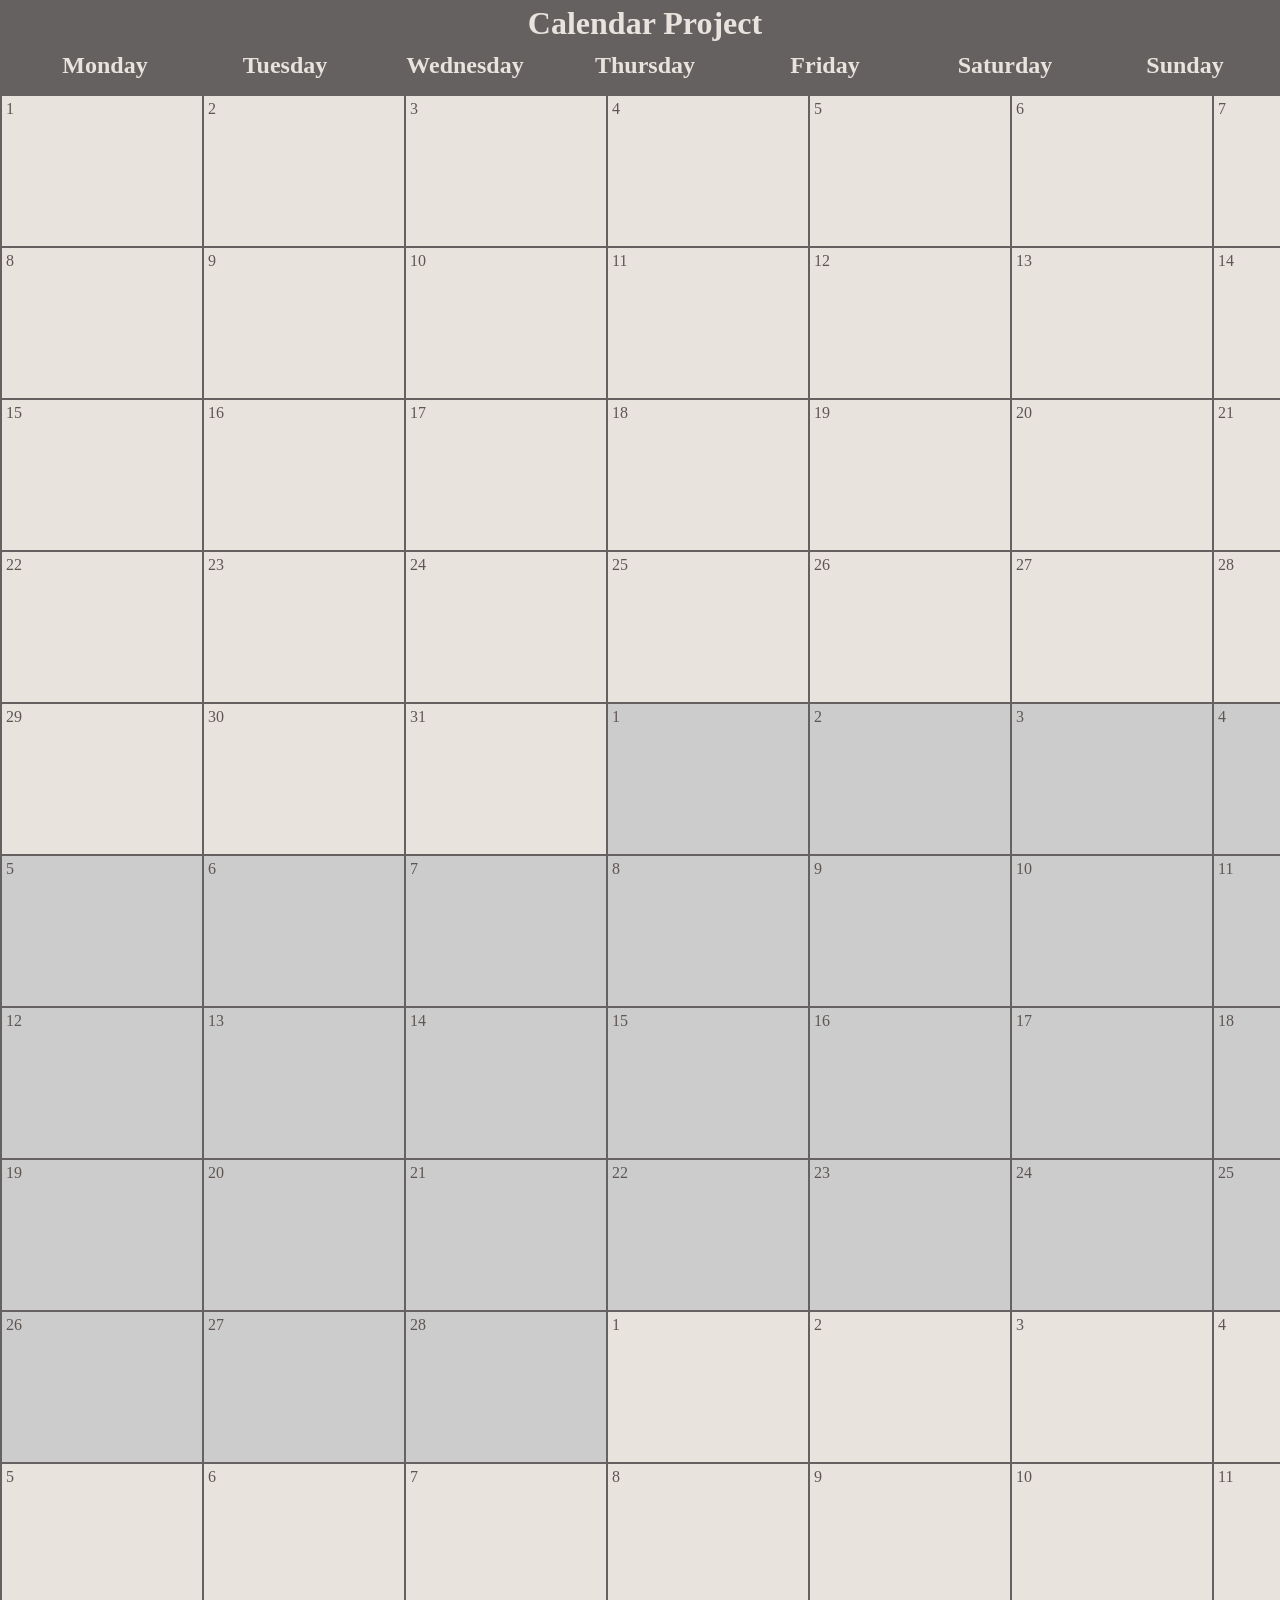
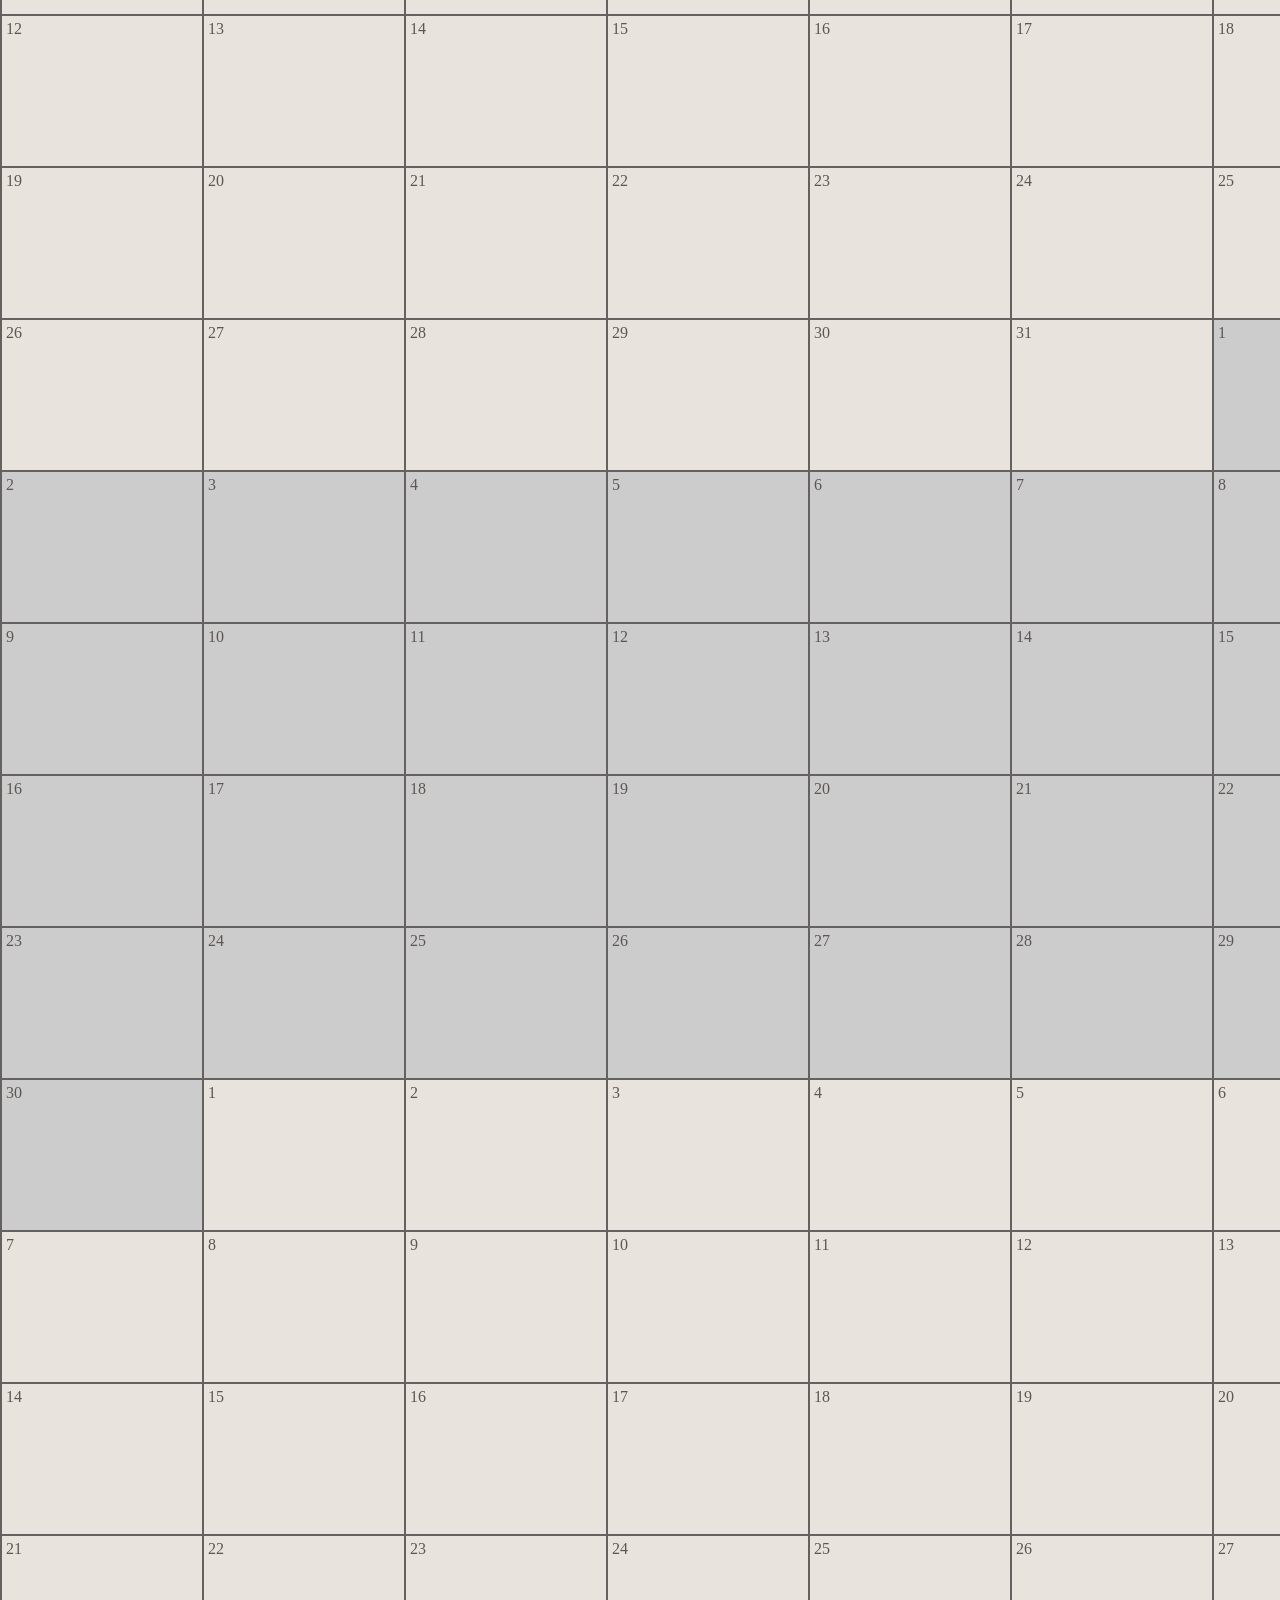
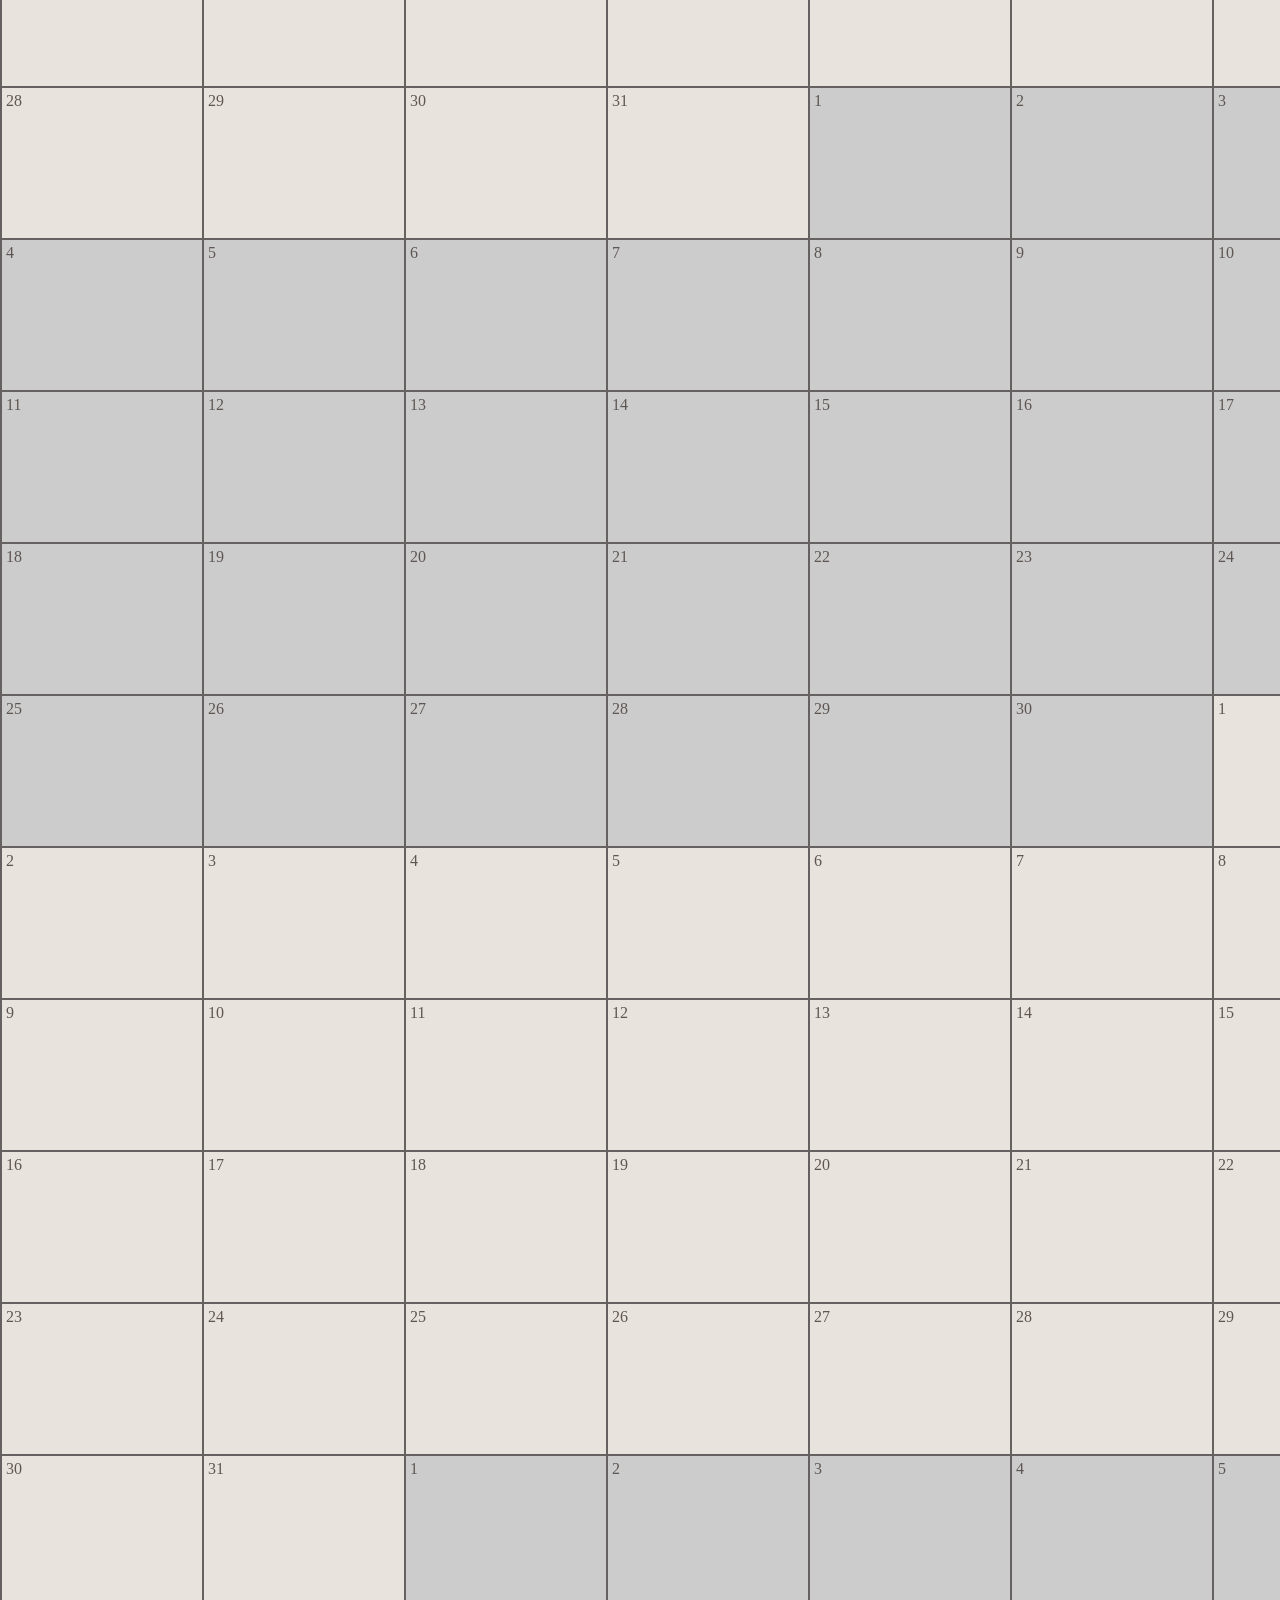
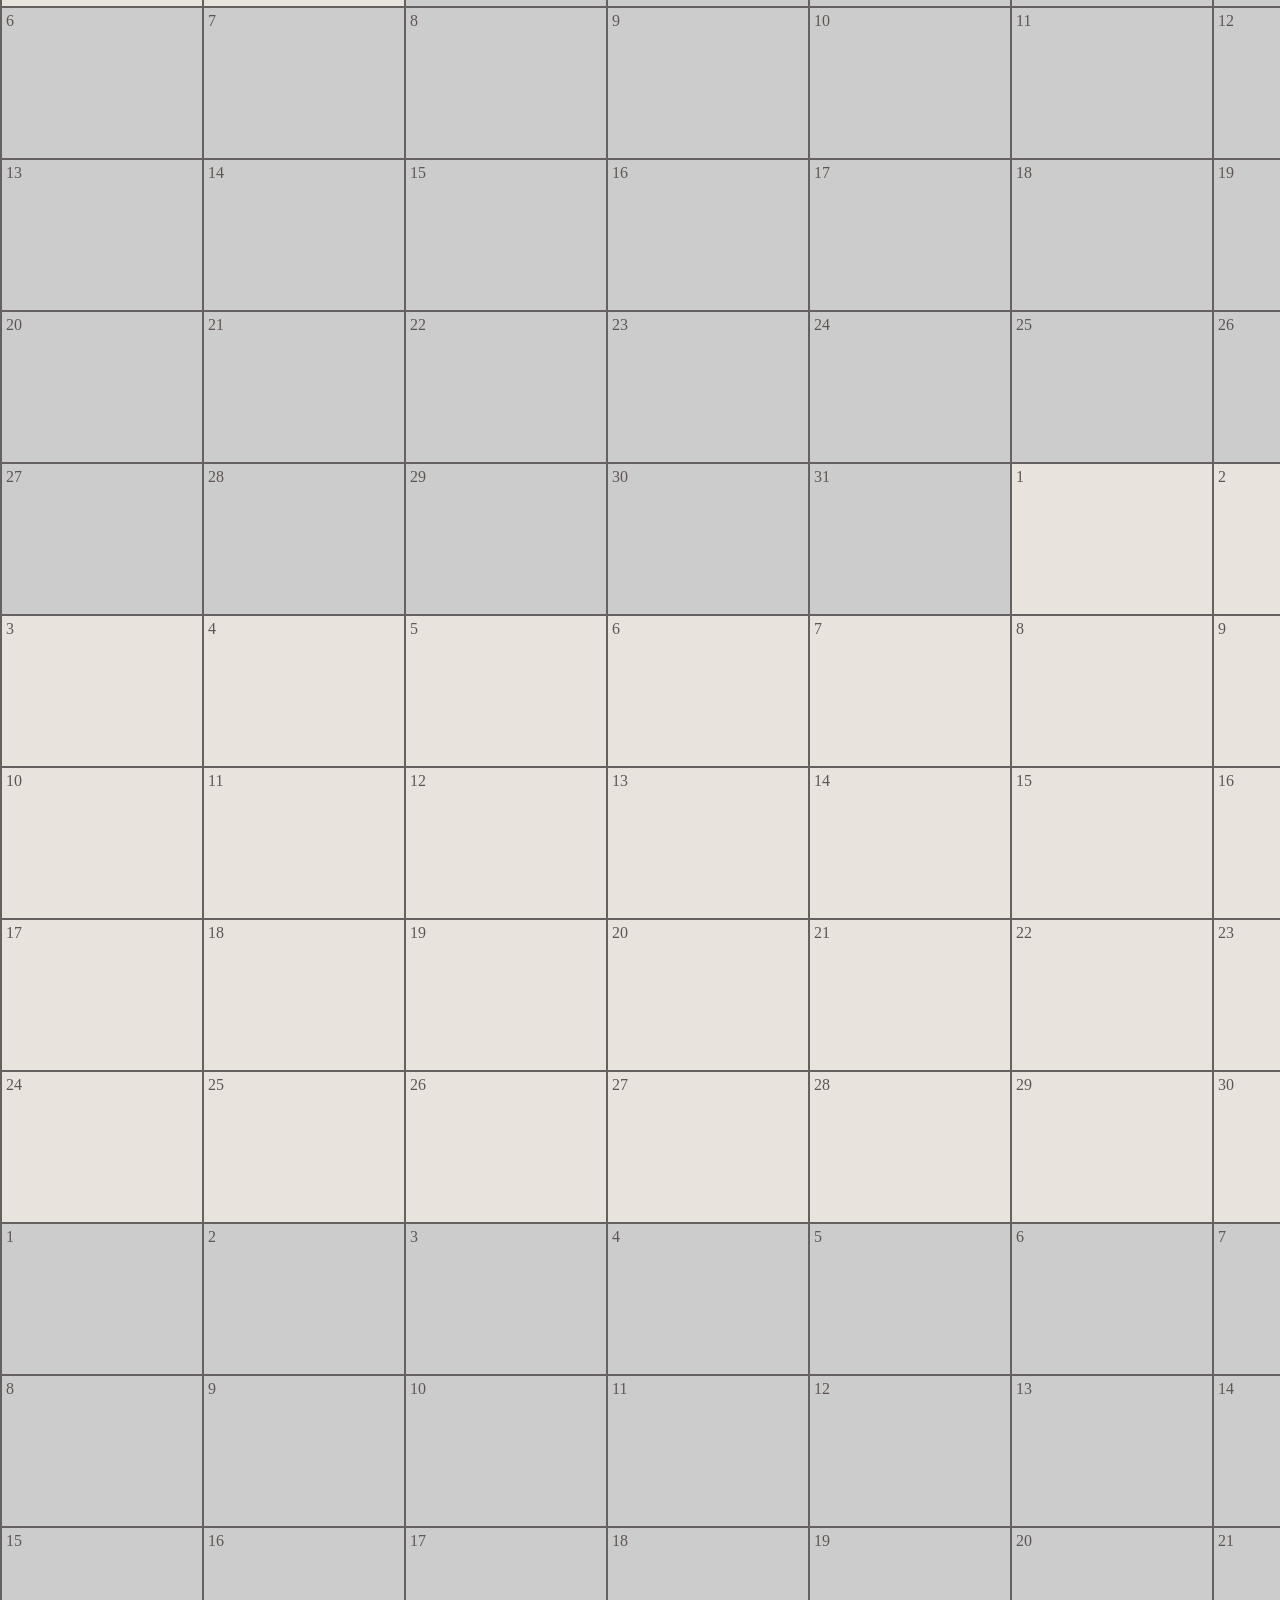
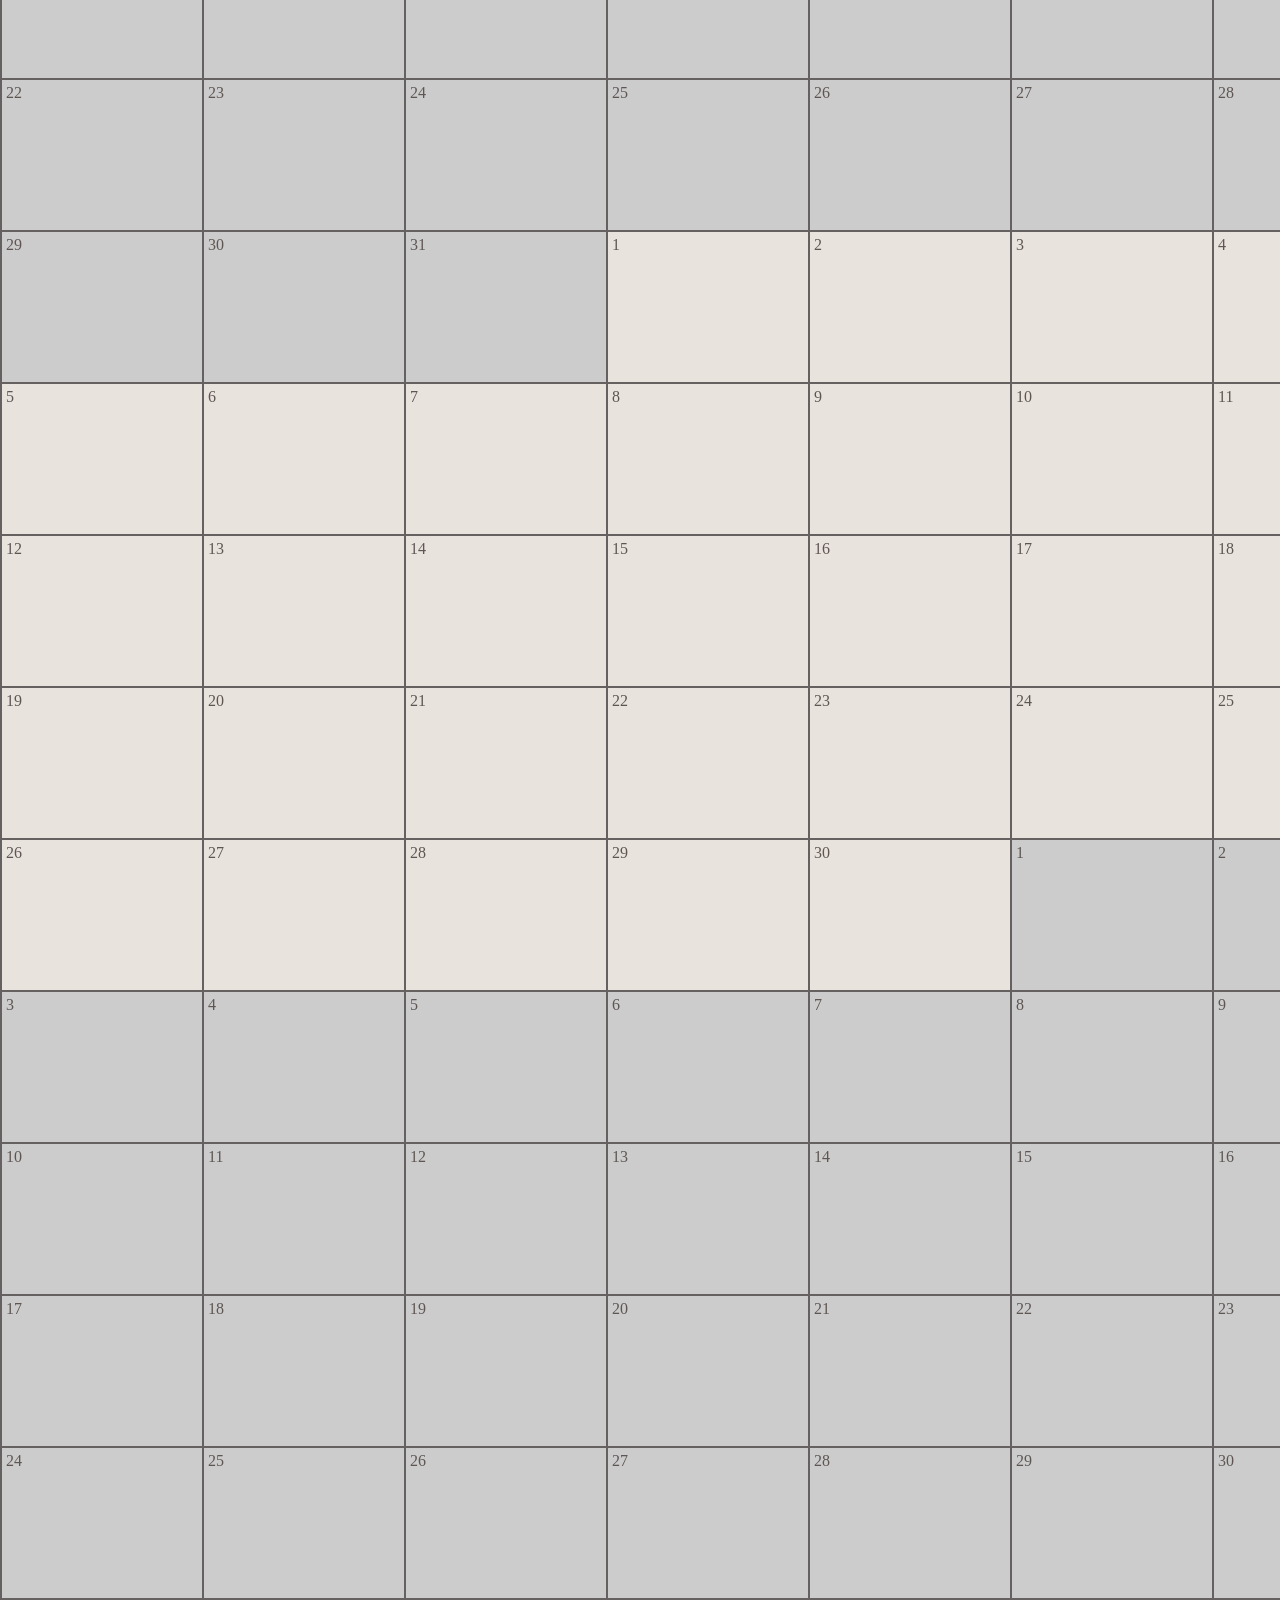
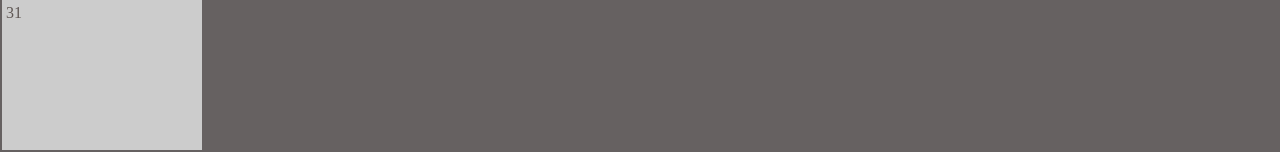
==== src/index.html @ 41b4191d "ADD calender design" ====
<!DOCTYPE html>
<html lang="en">
<head>
    <meta charset="UTF-8">
    <meta name="viewport" content="width=device-width, initial-scale=1.0">
    <title>Calendar Project</title>
    <link rel="stylesheet" href="./styles.css">
</head>
<body>
    <header>
        <h1>Calendar Project</h1>
        <div id="days-container">
            <h2>Monday</h2>
            <h2>Tuesday</h2>
            <h2>Wednesday</h2>
            <h2>Thursday</h2>
            <h2>Friday</h2>
            <h2>Saturday</h2>
            <h2>Sunday</h2>
        </div>
    </header>
    <main>
        <div id="cell-container">
            <!-- <div class="cell"></div>
            <div class="cell"></div>
            <div class="cell"></div>
            <div class="cell"></div>
            <div class="cell"></div>
            <div class="cell"></div>
            <div class="cell"></div>
            <div class="cell"></div> -->
        </div>
    </main>

    <script src="./script.js"></script>
</body>
</html>
---- src/styles.css ----
:root {
    --gray-color: #666161;
    --hover-white-color: #e9e6e7;
    --white-color: #e9e3de;
    --brown-color: #5e5653;
    --alt-color: #cccccc;
}

body {
    margin: 0px;
    background-color: var(--gray-color);
}

header {
    width: 100vw;
    background: var(--gray-color);
    text-align: center;
    padding: 5px 5px 5px 5px;
}

header h1 {
    margin: 0px;
    color: var(--white-color);
}

header #days-container {
    display: grid;
    grid-template-columns: repeat(7, 1fr);
    text-align: center;
    padding: 10px;
}

header h2 {
    color: var(--white-color);
    margin: 0px;
}

#cell-container {
    display: grid;
    grid-template-columns: repeat(7, 200px);
    gap: 2px;
    background: var(--gray-color);
    padding: 2px;
    width: fit-content;
    margin-inline: auto;
}

.cell {
    width: 200px;
    height: 150px;
    background: var(--white-color);
    margin: 0px;
}

.cell.alt {
    background: var(--alt-color);
}

.cell p {
    margin: 4px;
    color: var(--brown-color);
}

.cell:hover {
    background: var(--hover-white-color);
}
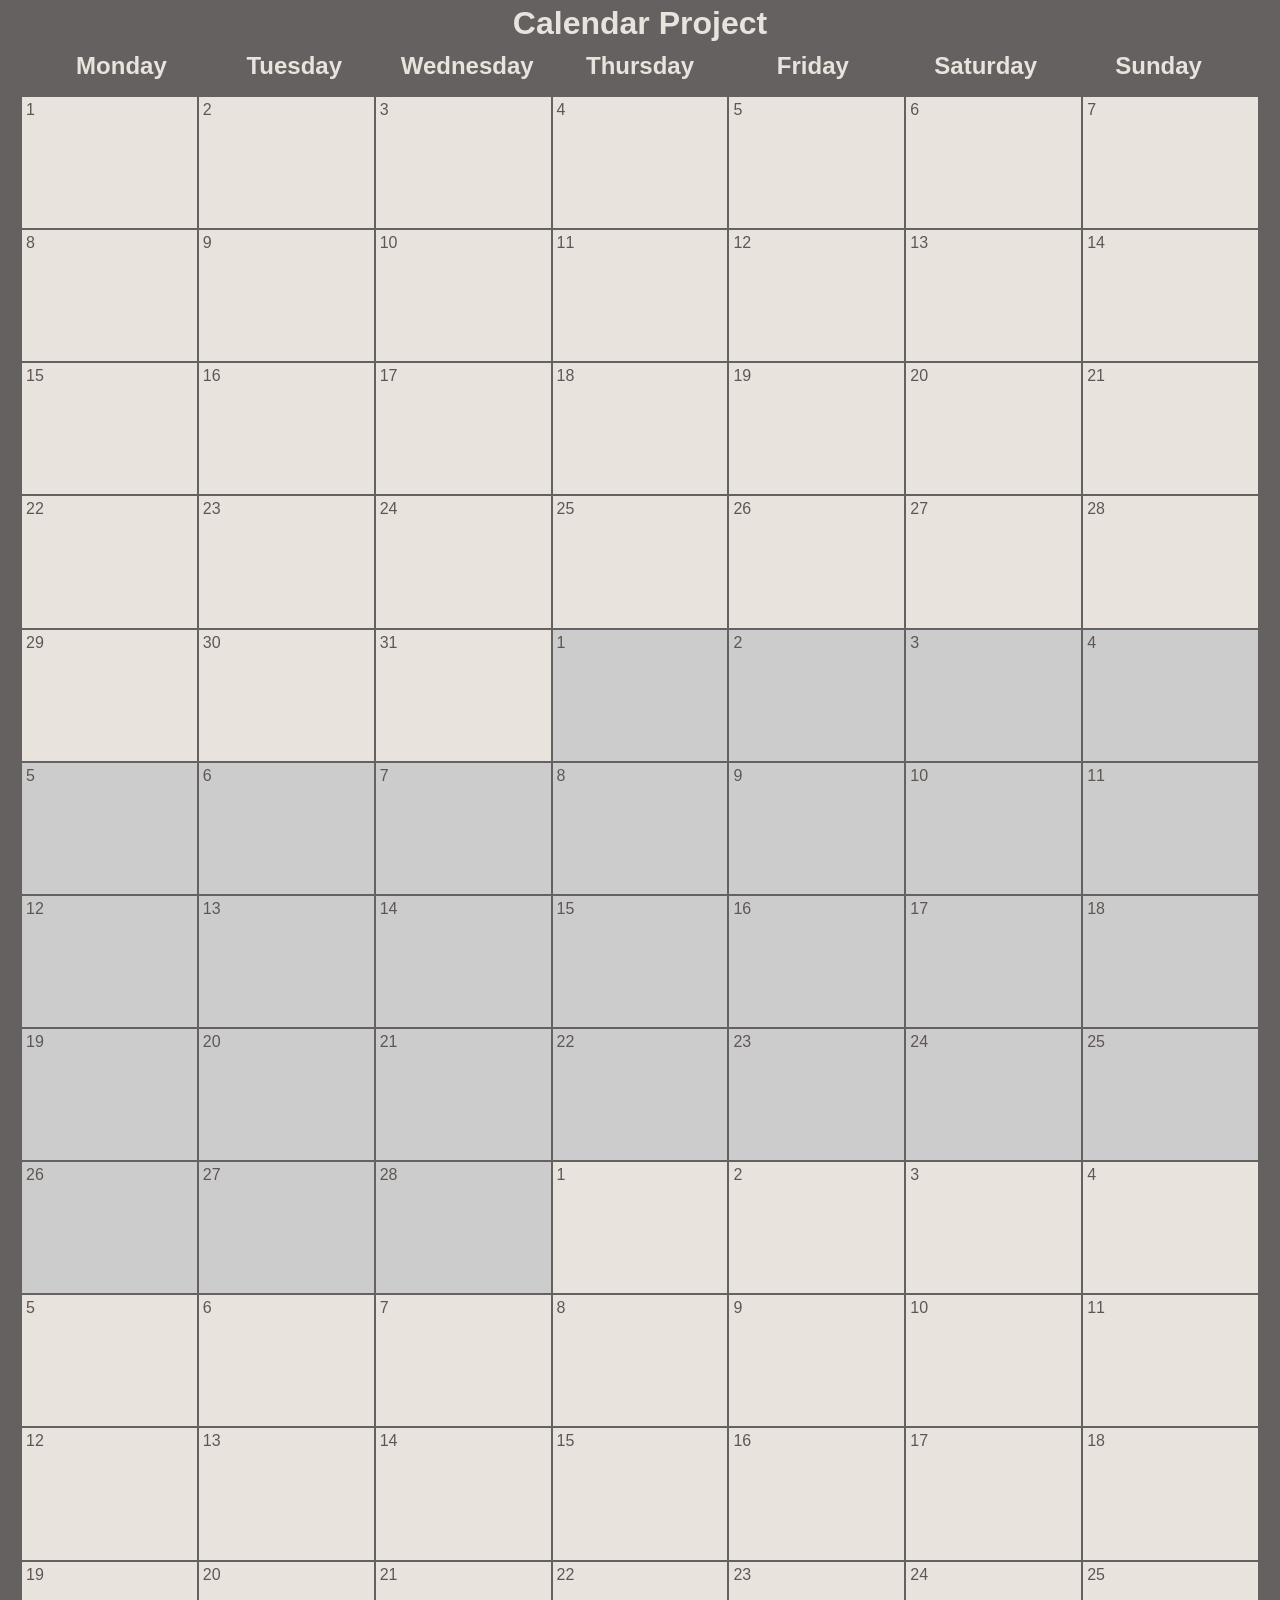
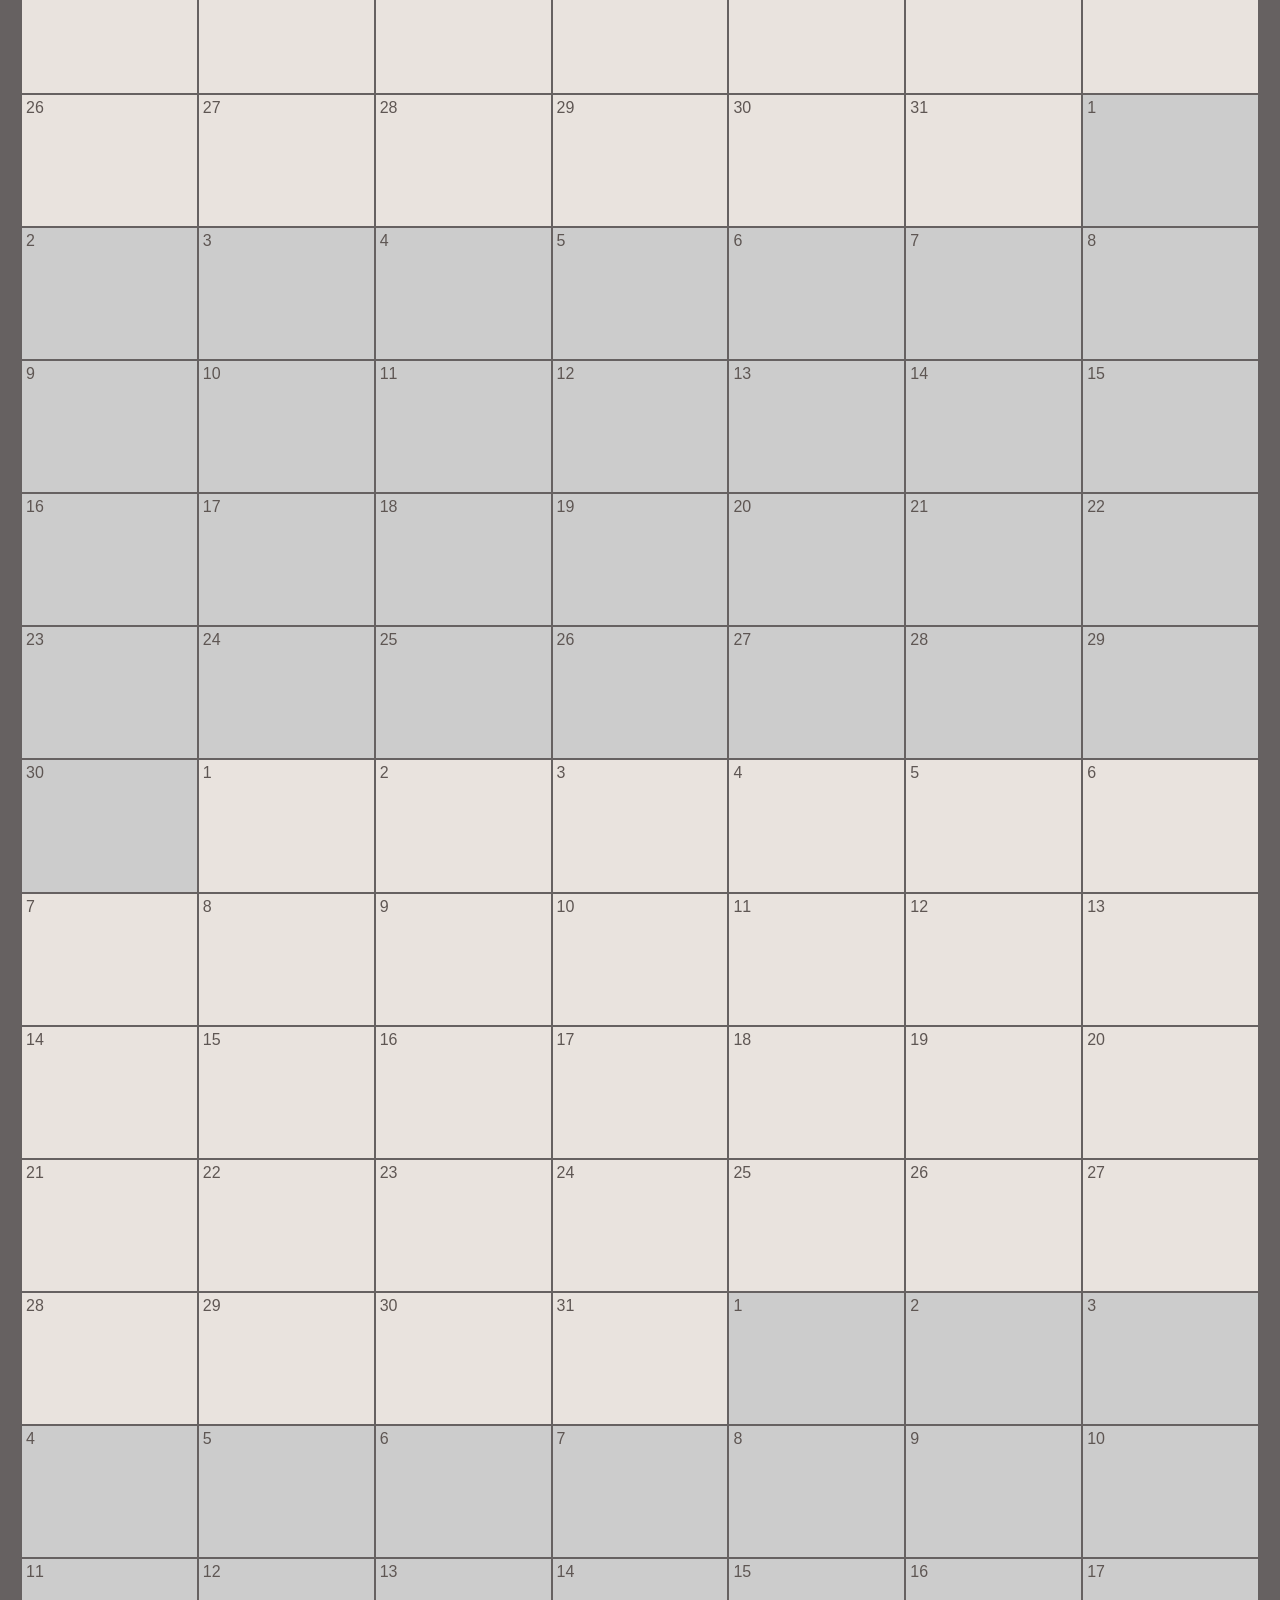
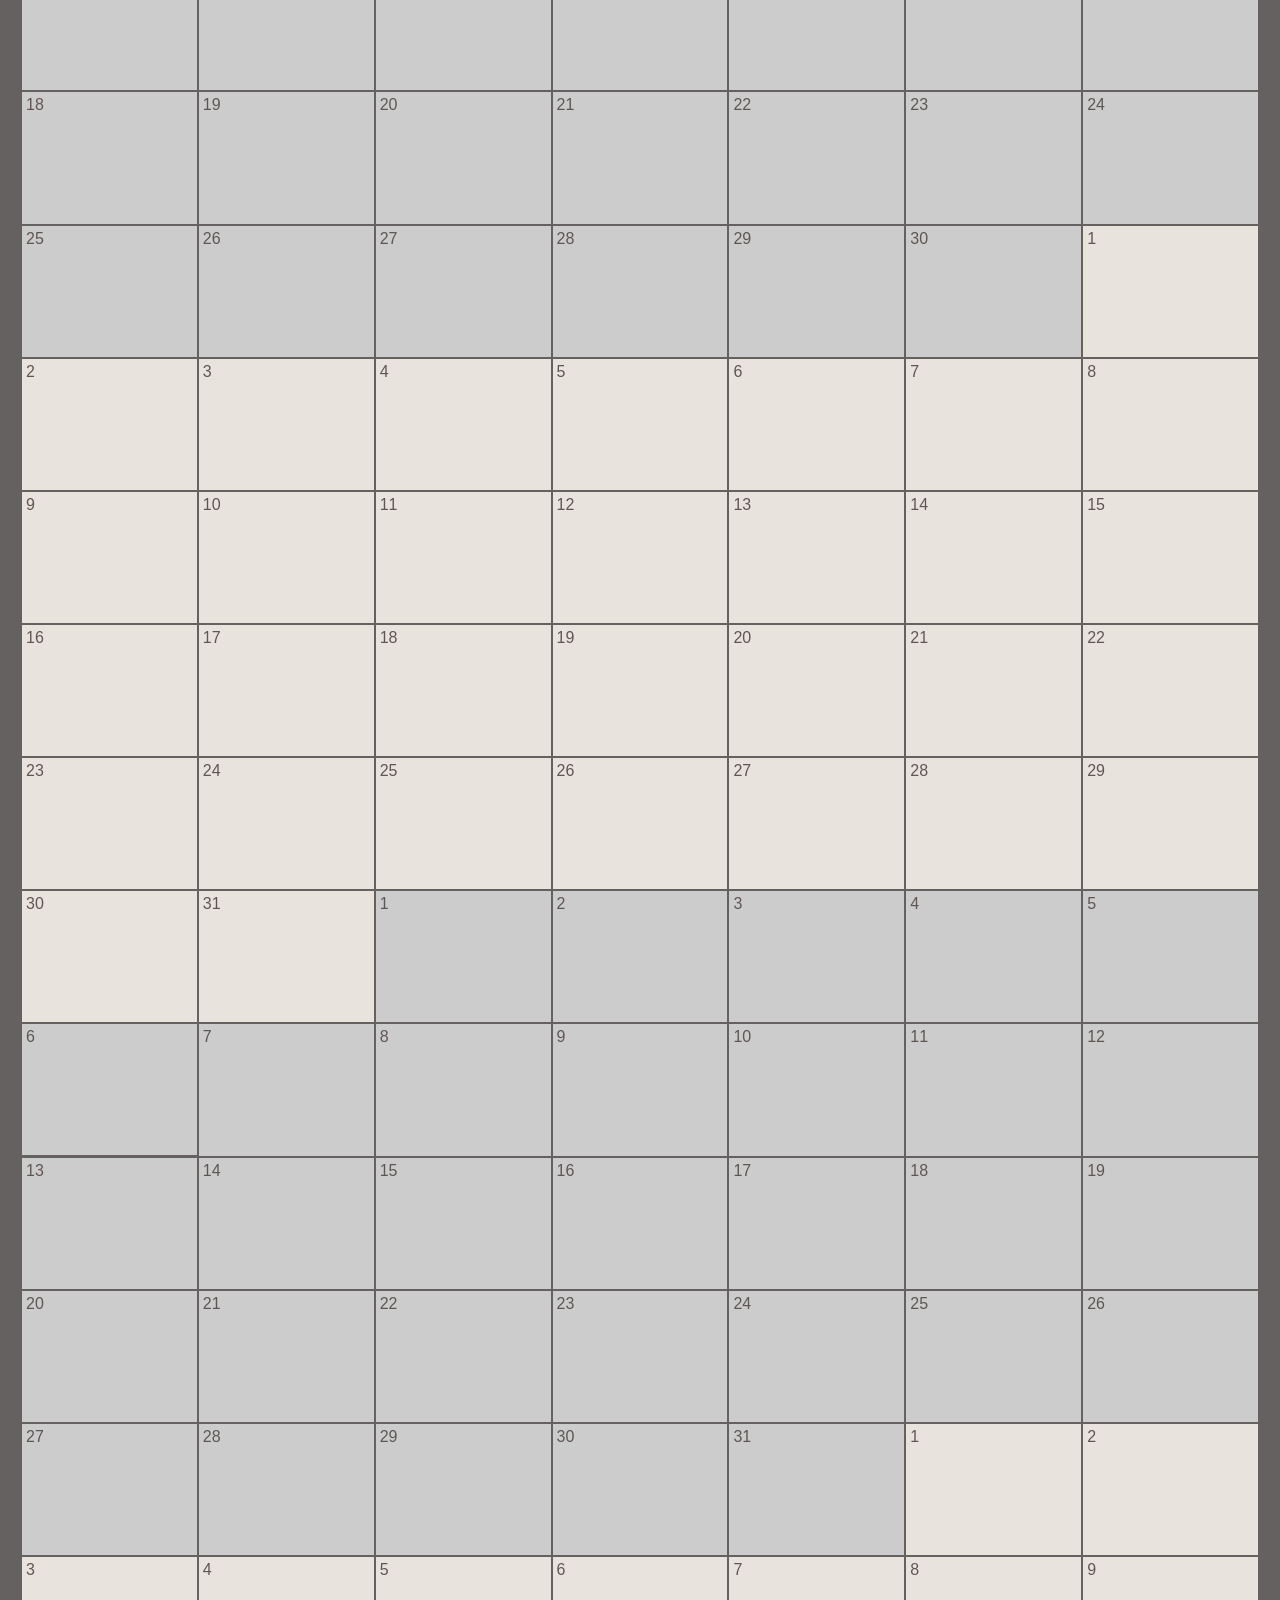
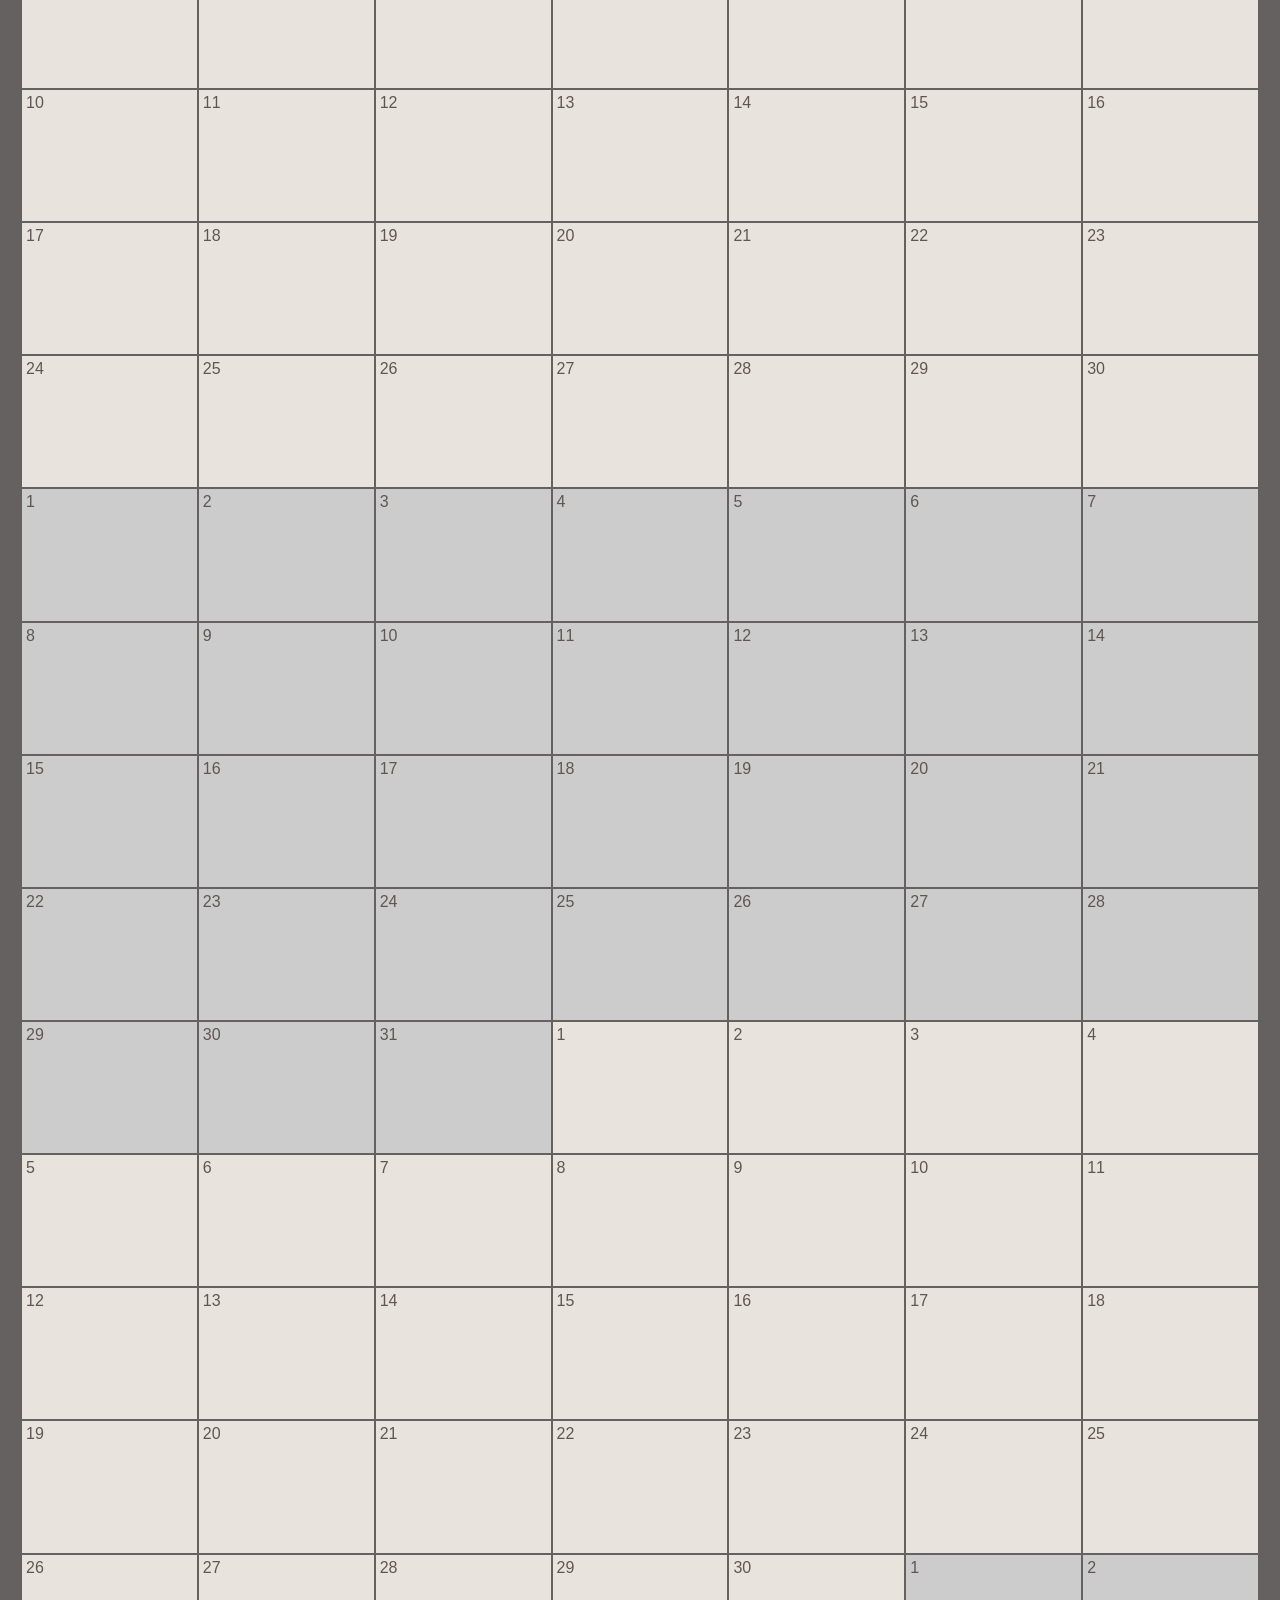
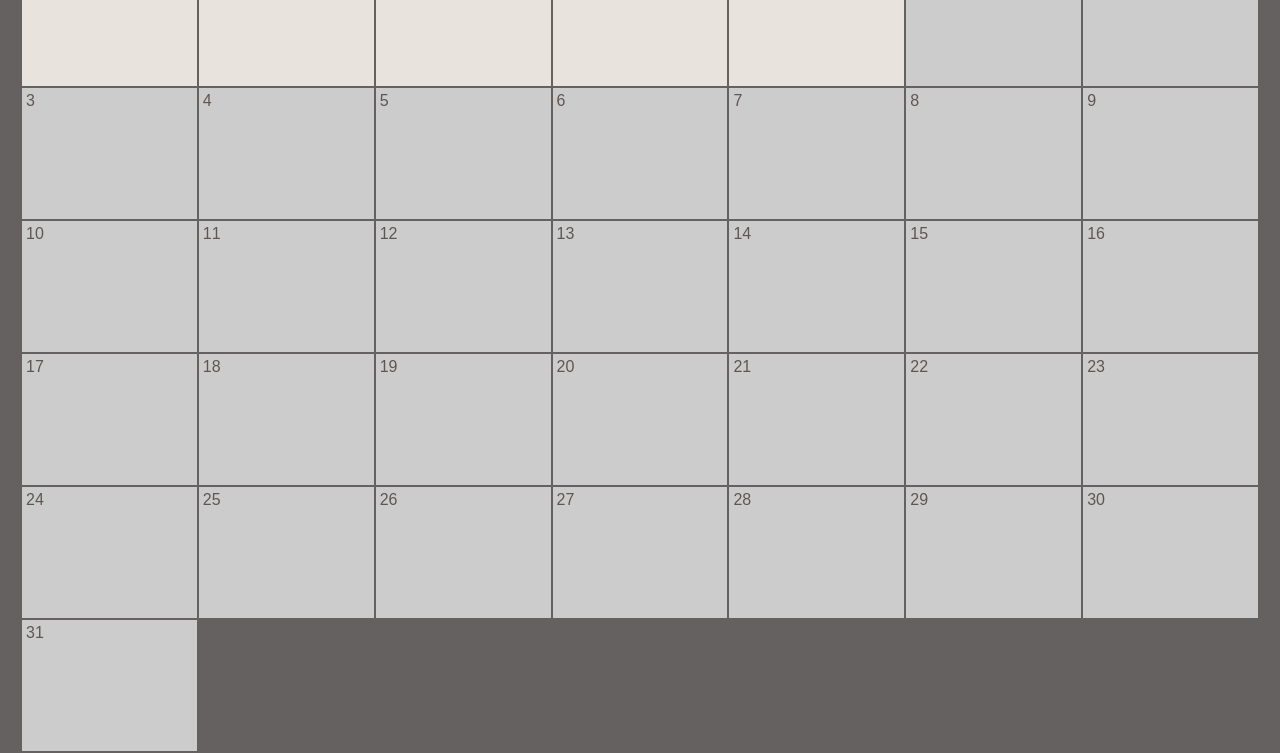
==== commit e2f158fb: "ADD edit and delete event functionality" ====
--- a/src/index.html
+++ b/src/index.html
@@ -4,11 +4,11 @@
     <meta charset="UTF-8">
     <meta name="viewport" content="width=device-width, initial-scale=1.0">
     <title>Calendar Project</title>
-    <link rel="stylesheet" href="./styles.css">
+    <link rel="stylesheet" href="./css/styles.css">
 </head>
 <body>
     <header>
-        <h1>Calendar Project</h1>
+        <h1><a href="/src/index.html">Calendar Project</a></h1>
         <div id="days-container">
             <h2>Monday</h2>
             <h2>Tuesday</h2>
@@ -21,17 +21,10 @@
     </header>
     <main>
         <div id="cell-container">
-            <!-- <div class="cell"></div>
-            <div class="cell"></div>
-            <div class="cell"></div>
-            <div class="cell"></div>
-            <div class="cell"></div>
-            <div class="cell"></div>
-            <div class="cell"></div>
-            <div class="cell"></div> -->
+            
         </div>
     </main>
 
-    <script src="./script.js"></script>
+    <script src="./js/script.js"></script>
 </body>
 </html>
--- a/src/css/styles.css
+++ b/src/css/styles.css
@@ -0,0 +1,226 @@
+:root {
+    --gray-color: #666161;
+    --hover-white-color: #e9e6e7;
+    --white-color: #e9e3de;
+    --brown-color: #5e5653;
+    --alt-color: #cccccc;
+}
+
+body {
+    margin: 0px;
+    background-color: var(--gray-color);
+}
+
+header {
+    width: 100%;
+    box-sizing: border-box;
+    background: var(--gray-color);
+    text-align: center;
+    padding: 5px 5px 5px 5px;
+    top: 0;
+    left: 0;
+    position: sticky;
+    z-index: 1000;
+}
+
+p, h1, h2, h3, h4, h5, h6, label {
+    font-family: "figtree", sans-serif;
+    color: var(--brown-color);
+}
+
+header h1, header h2{
+    margin: 0px;
+    color: var(--white-color);
+}
+
+h1 a {
+    all: unset;
+    cursor: pointer;
+}
+
+header #days-container {
+    display: grid;
+    grid-template-columns: repeat(7, 1fr);
+    text-align: center;
+    margin: 0px 20px 0px 20px;
+    padding: 10px;
+}
+
+header #date-container {
+    margin-left: 50px;
+    display: grid;
+    text-align: left;
+    padding: 10px;
+}
+
+#cell-container {
+    display: grid;
+    grid-template-columns: repeat(7, 1fr);
+    gap: 2px;
+    background: var(--gray-color);
+    padding: 2px;
+    margin: 0px 20px 0px 20px;
+    /* width: fit-content; */
+    /* margin-inline: auto; */
+}
+
+.cell {
+    /* width: 200px;
+    height: 150px; */
+    aspect-ratio: 4 / 3;
+    background: var(--white-color);
+    margin: 0px;
+    cursor: pointer;
+}
+
+.cell.alt {
+    background: var(--alt-color);
+}
+
+.cell p {
+    margin: 4px;
+    color: var(--brown-color);
+}
+
+.cell:hover {
+    background: var(--hover-white-color);
+}
+
+#event-container {
+    display: flex;
+    flex-direction: column;
+    align-items: center;
+    justify-content: center;
+    min-height: 100vh;
+}
+
+section.event {
+    width: 500px;
+    text-align: center;
+    background-color: var(--alt-color);
+    border: 2px dashed var(--brown-color);
+    border-radius: 8px;
+    margin: 8px;
+}
+
+#add-btn-container {
+    position: fixed;
+    bottom: 20px;
+    right: 25px;
+
+    z-index: 3000;
+}
+
+#add-btn {
+    background-color: var(--white-color);
+    border: 2px solid var(--brown-color);
+    border-radius: 50%;
+    aspect-ratio: 1 / 1;
+    width: 50px;
+}
+
+#add-btn:hover {
+    background-color: var(--alt-color);
+}
+
+#add-btn svg {
+    fill: var(--brown-color);
+}
+
+#confirm-event-btn svg, #confirm-edit-btn svg {
+    fill: var(--brown-color);
+}
+
+#confirm-event-btn-container, #confirm-edit-btn-container {
+    display: flex;
+    flex-direction: column;
+    align-items: center;
+}
+
+#confirm-event-btn, #confirm-edit-btn {
+    border-radius: 50%;
+    
+    aspect-ratio: 1 / 1;
+    width: 40px;
+
+    background-color: var(--white-color);
+    border-color: var(--brown-color);
+}
+
+#confirm-event-btn:hover, #confirm-edit-btn:hover {
+    background-color: var(--alt-color);
+}
+
+textarea {
+    width: 400px;
+    height: 200px;
+    resize: none;
+}
+
+.modal {
+    display: none;
+
+    position: fixed;
+    inset: 0;
+
+    background: rgba(0, 0, 0, 0.5);
+
+    z-index: 2000;
+
+    justify-content: center;
+    align-items: center;
+
+}
+
+.modal-content {
+    background: var(--white-color);
+
+    display: flex;
+    flex-direction: column;
+    gap: 10px;
+    padding: 20px;
+
+    border-radius: 10px;
+
+    z-index: 2001;
+}
+
+.modal.show {
+    display: flex;
+}
+
+#edit-event-modal {
+    z-index: 4000;
+}
+
+#title-input, #title-edit-input {
+    font-family: "Figtree", sans-serif;
+    font-weight: bold;
+    font-size: 24px;
+    color: var(--brown-color);
+
+    background: none;
+    border: none;
+}
+
+#title-input::placeholder, #title-edit-input::placeholder {
+    font-weight: bold;
+    color: var(--brown-color);
+}
+
+#title-input:focus, #title-edit-input:focus {
+    outline: none;
+}
+
+#no-events {
+    background-color: var(--white-color);
+    border: 4px solid var(--brown-color);
+
+    padding: 5px;
+
+    border-radius: 10px;
+}
+
+/* * {
+    outline: 1px solid red;
+} */
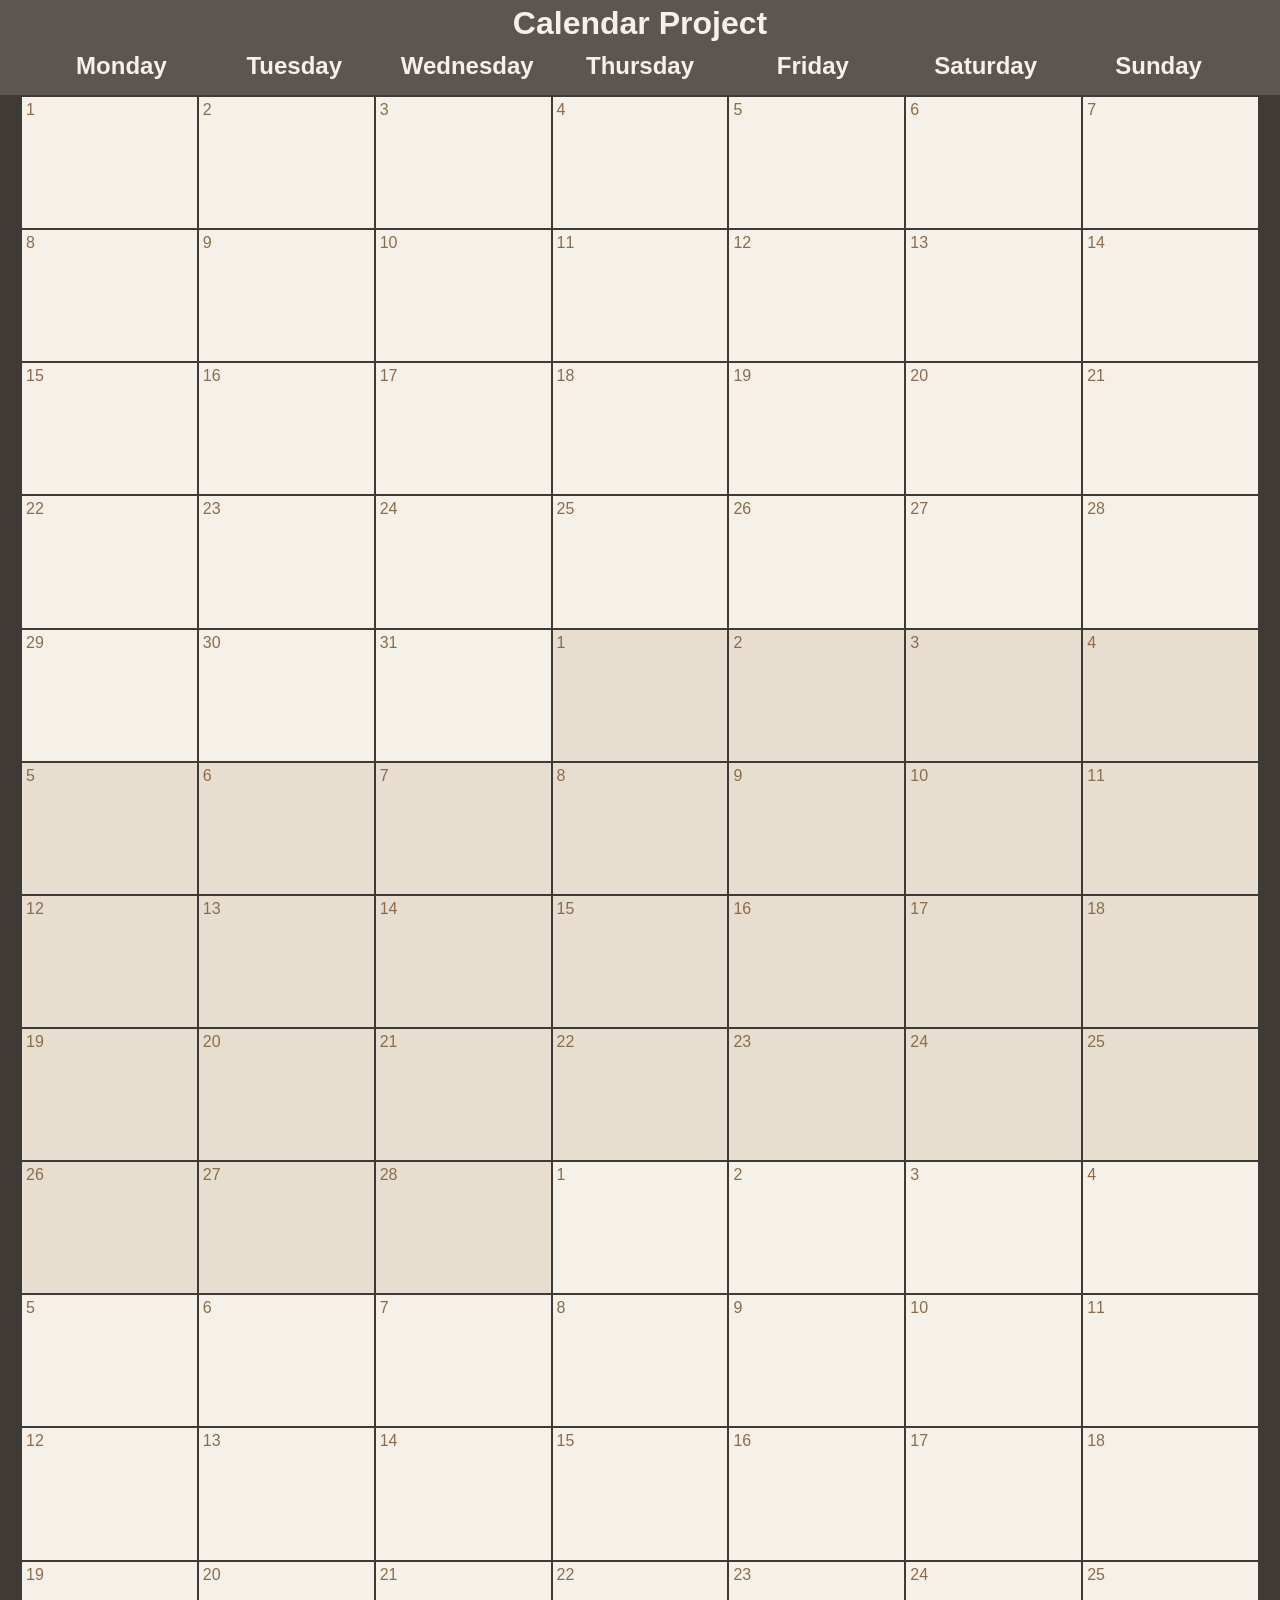
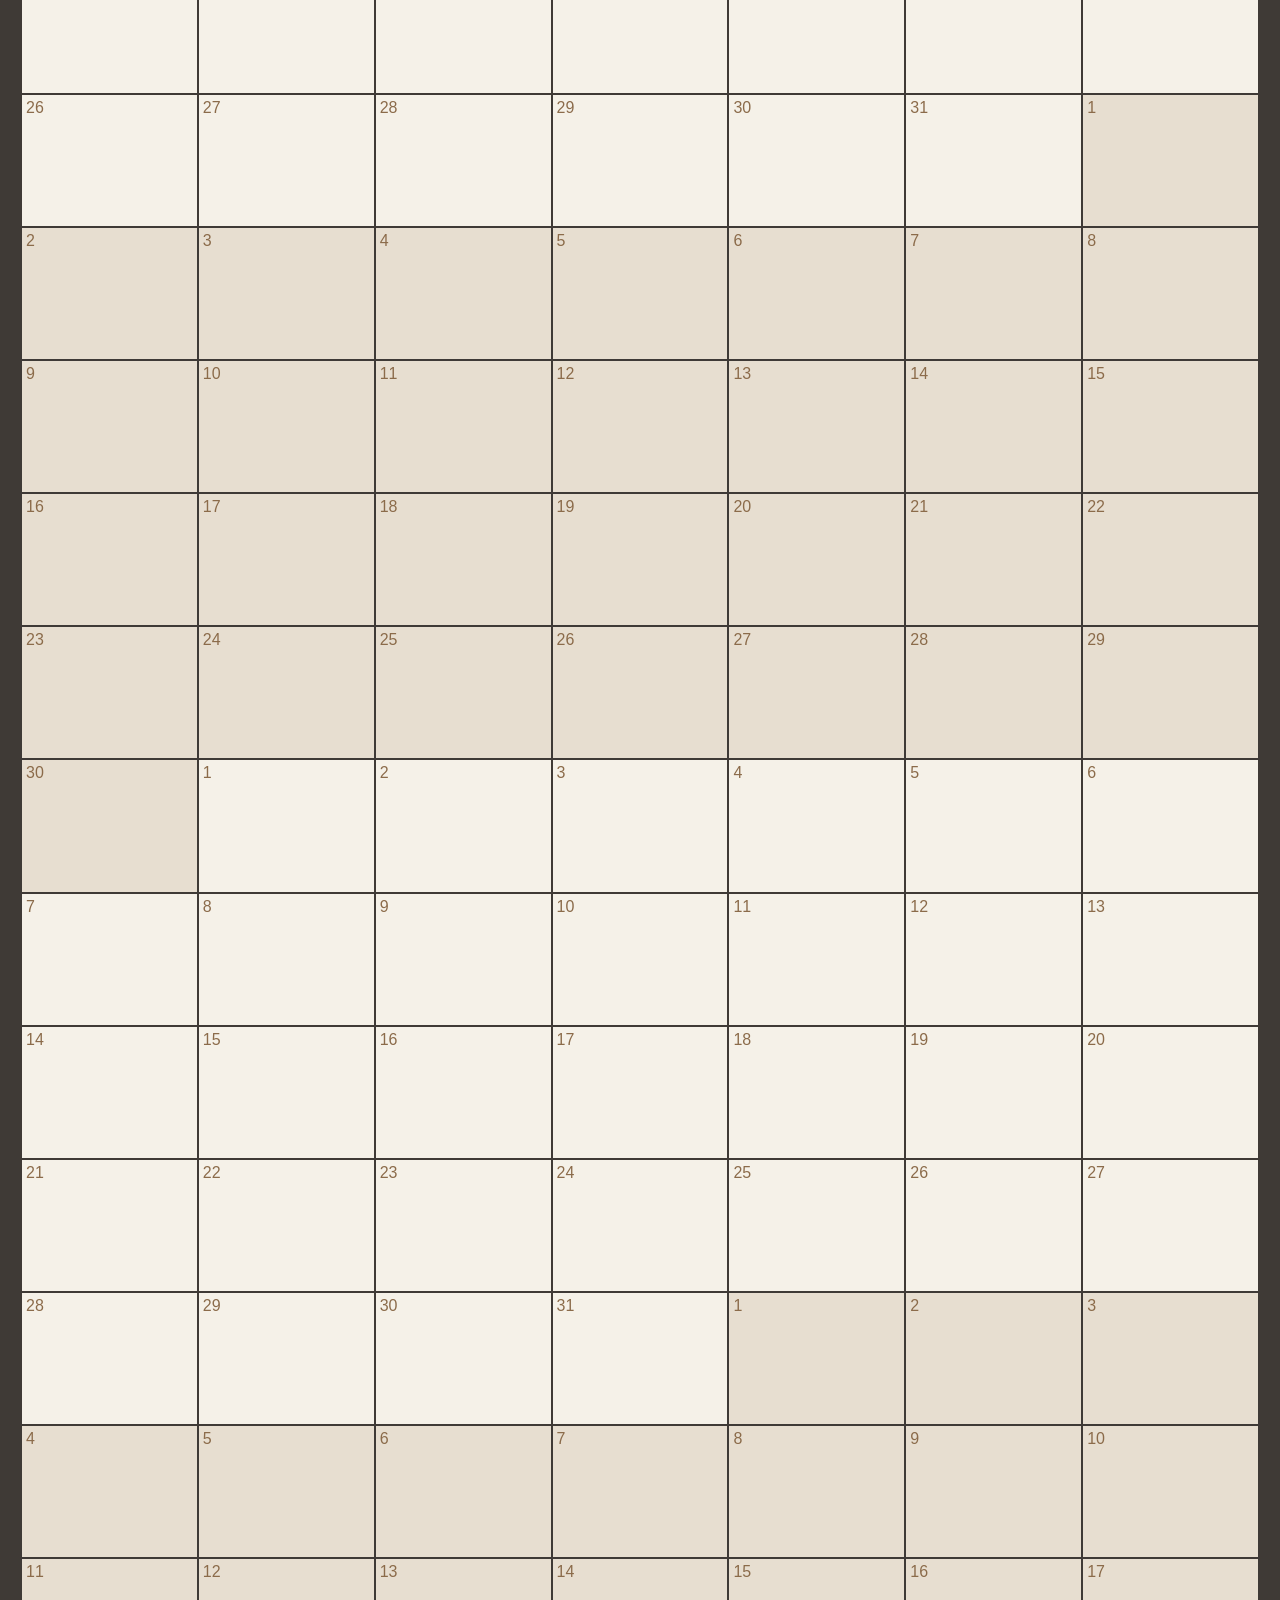
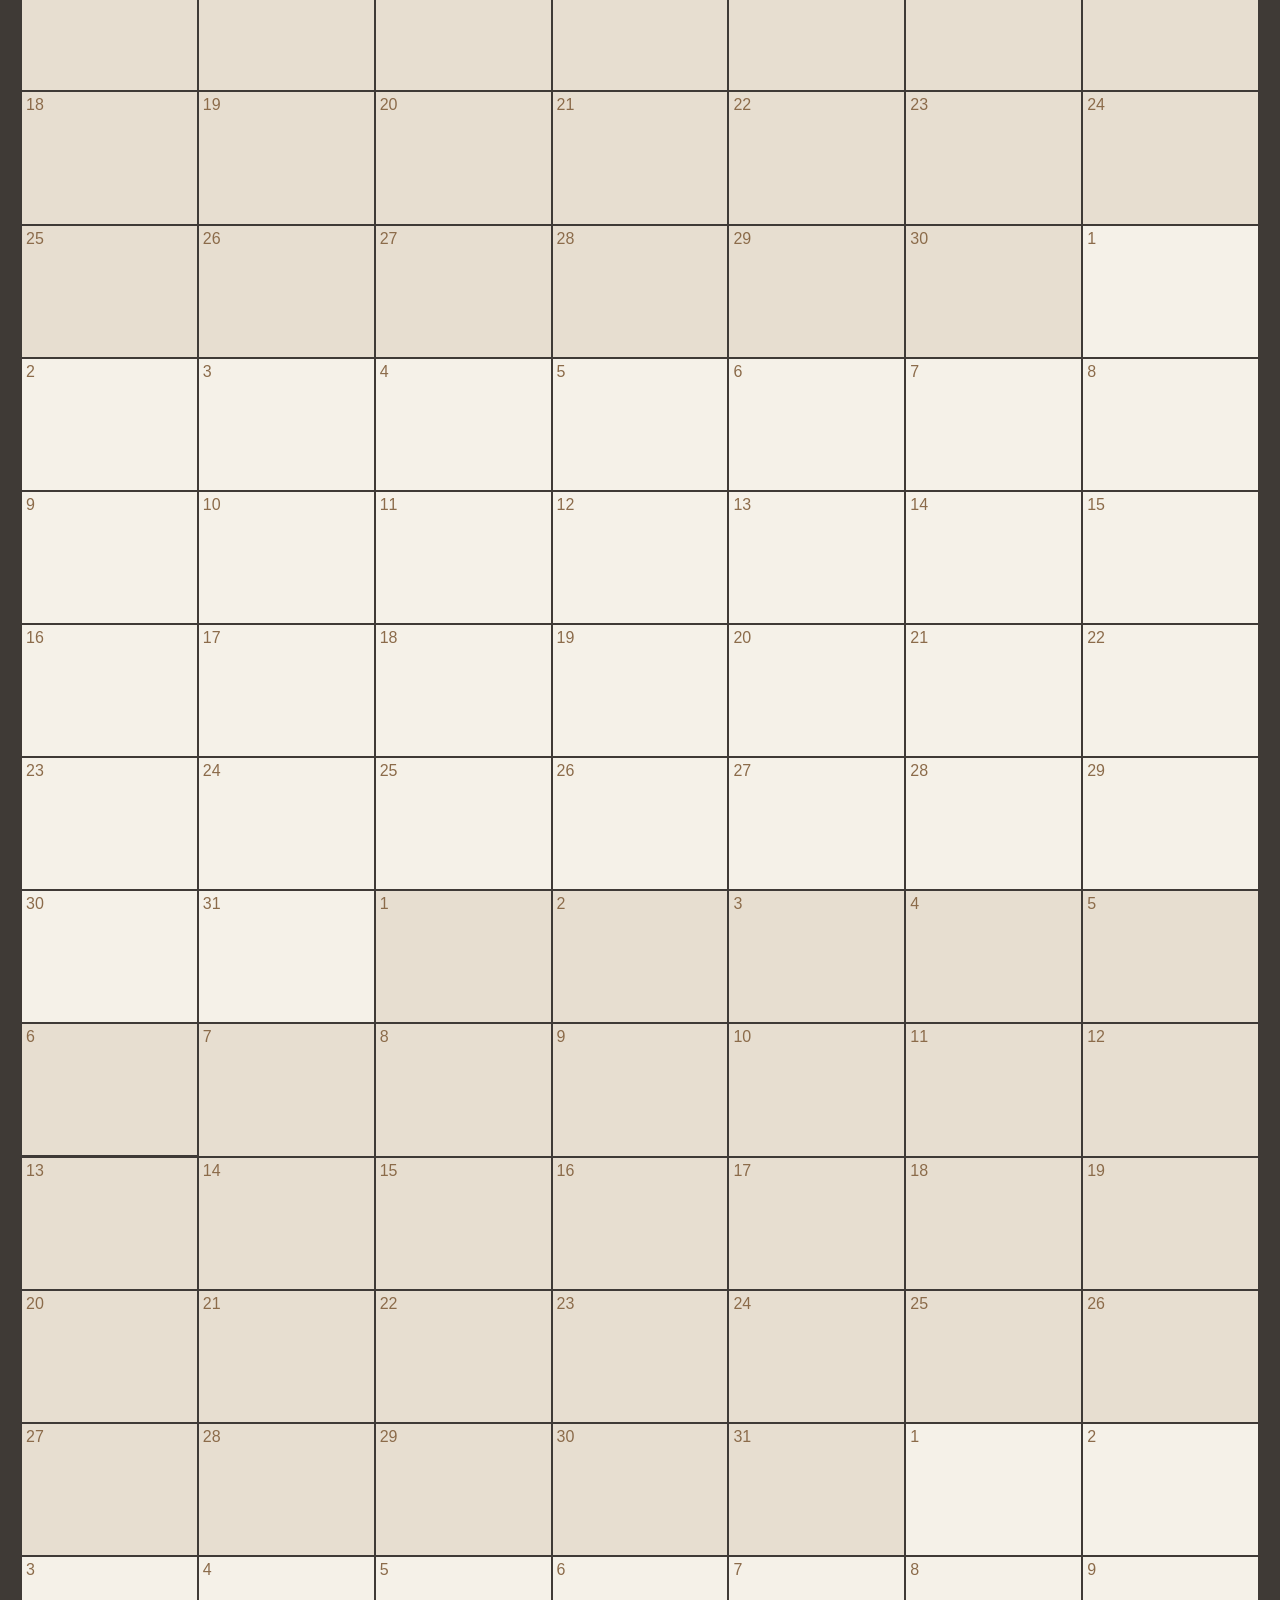
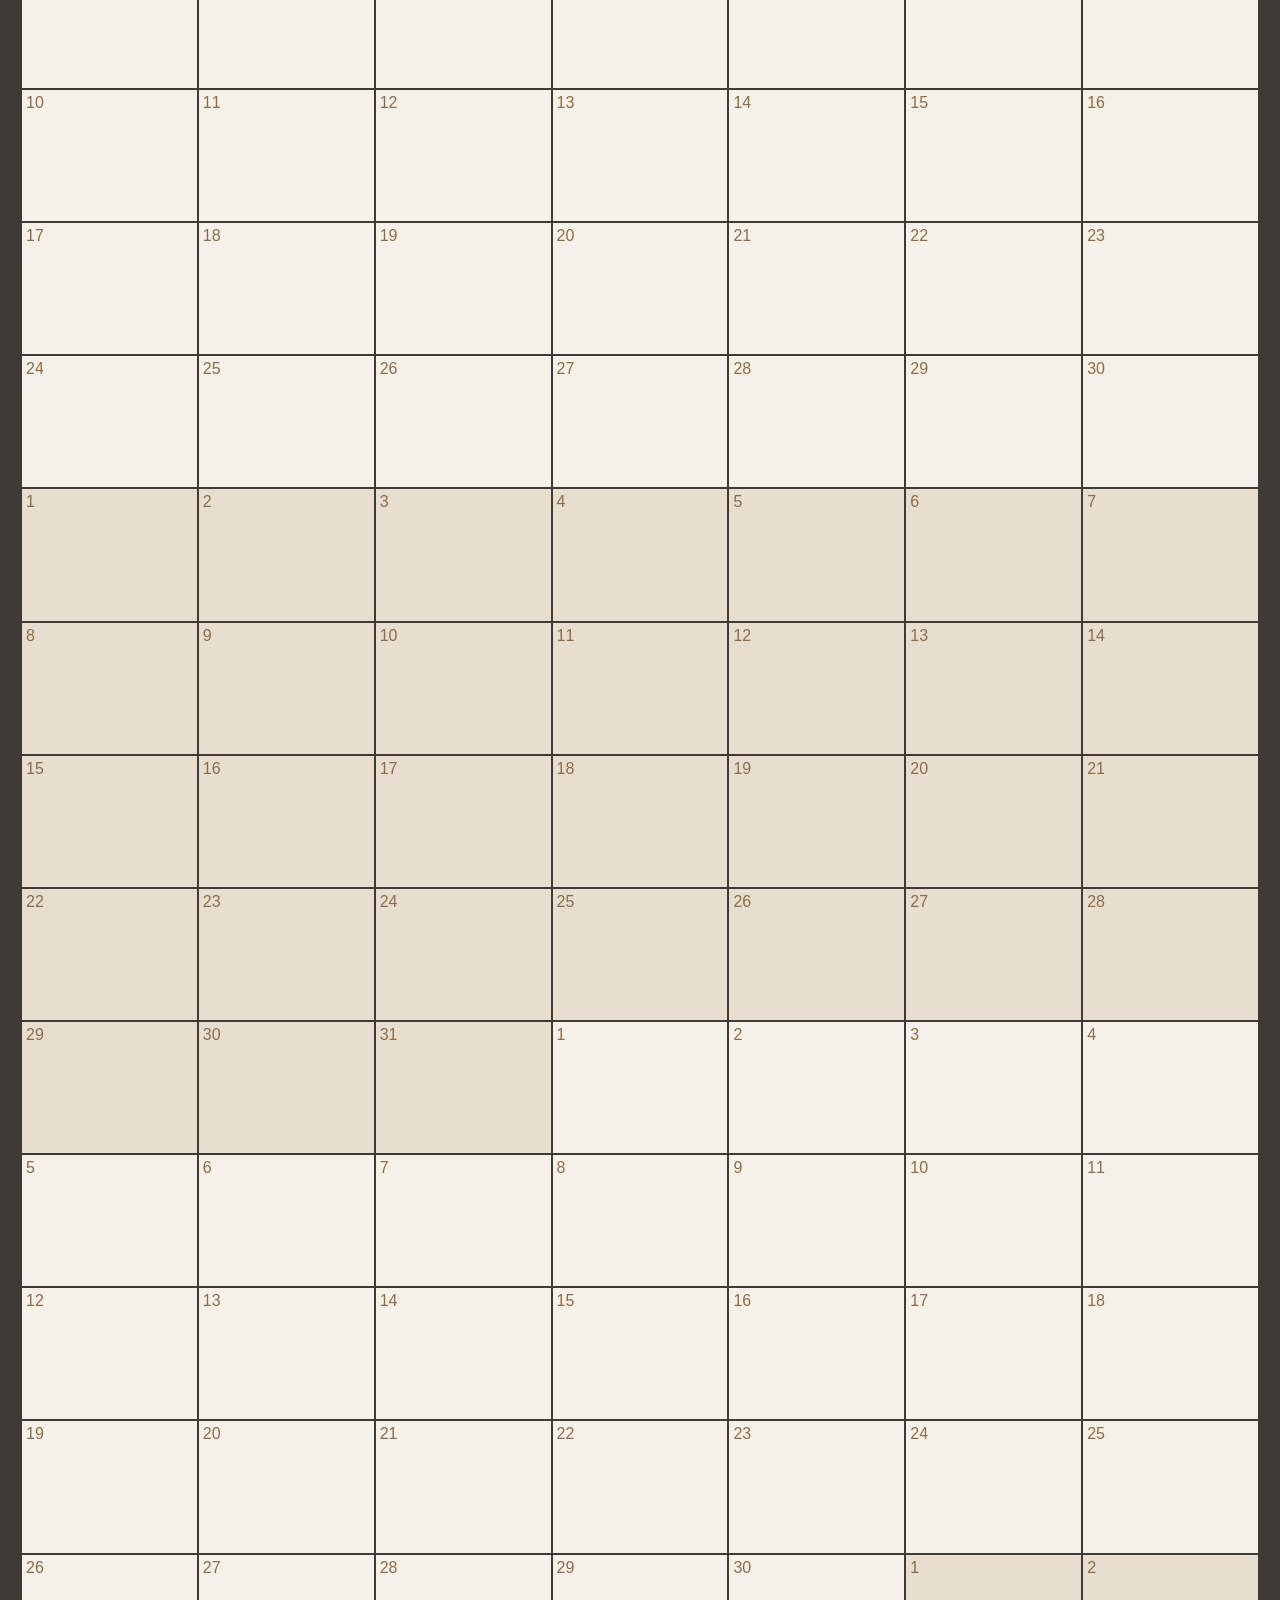
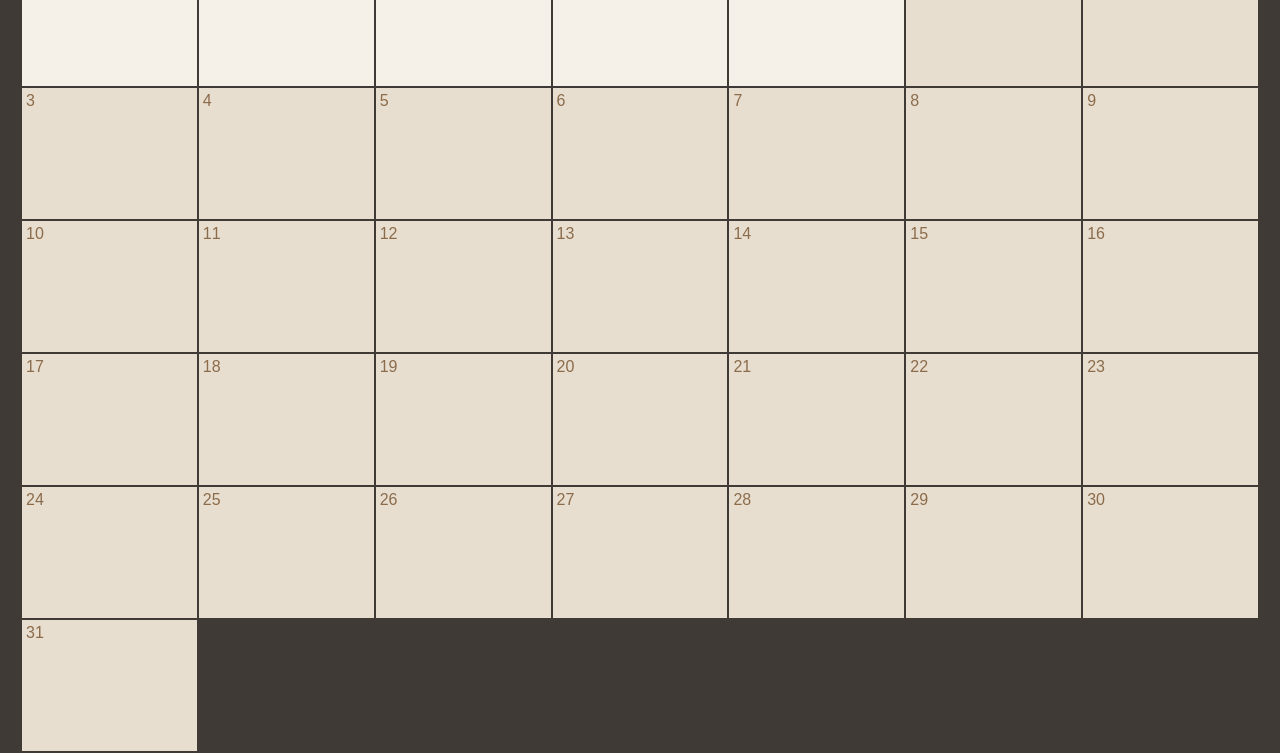
==== commit d028dc33: "CHANGE color and formatting" ====
--- a/src/index.html
+++ b/src/index.html
@@ -24,7 +24,6 @@
             
         </div>
     </main>
-
     <script src="./js/script.js"></script>
 </body>
 </html>
--- a/src/css/styles.css
+++ b/src/css/styles.css
@@ -1,20 +1,41 @@
 :root {
-    --gray-color: #666161;
-    --hover-white-color: #e9e6e7;
-    --white-color: #e9e3de;
-    --brown-color: #5e5653;
-    --alt-color: #cccccc;
+    --background: #3F3A36;
+    --surface: #5C5652;
+    --border: #8C857F;
+
+    --cream: #F5F1E8;
+    --cream-dark: #E7DED0;
+
+    --hover: #DCCDB7;
+
+    --brown: #8B6B4A;
+    --brown-light: #B28A5B;
+    --brown-dark: #5A4431;
+
+    --text-dark: #2F2A27;
+    --text-light: #FAF8F3;
+
+    /* colours */
+    --red: #B65C4A;
+    --orange: #C77B49;
+    --yellow: #C8A24D;
+    --green: #6F8A55;
+    --teal: #5E8B86;
+    --blue: #6A89A7;
+    --violet: #8C7AA9;
+    --pink: #B67B86;
 }
 
 body {
     margin: 0px;
-    background-color: var(--gray-color);
+    background-color: var(--background);
+    font-family: "figtree", sans-serif;
 }
 
 header {
     width: 100%;
     box-sizing: border-box;
-    background: var(--gray-color);
+    background: var(--surface);
     text-align: center;
     padding: 5px 5px 5px 5px;
     top: 0;
@@ -23,14 +44,17 @@
     z-index: 1000;
 }
 
-p, h1, h2, h3, h4, h5, h6, label {
-    font-family: "figtree", sans-serif;
-    color: var(--brown-color);
+p, h3, h4, h5, h6, label {
+    color: var(--brown);
+}
+
+h1, h2 {
+    color: var(--brown-dark);
 }
 
 header h1, header h2{
     margin: 0px;
-    color: var(--white-color);
+    color: var(--cream);
 }
 
 h1 a {
@@ -57,7 +81,7 @@
     display: grid;
     grid-template-columns: repeat(7, 1fr);
     gap: 2px;
-    background: var(--gray-color);
+    background: var(--background);
     padding: 2px;
     margin: 0px 20px 0px 20px;
     /* width: fit-content; */
@@ -68,22 +92,26 @@
     /* width: 200px;
     height: 150px; */
     aspect-ratio: 4 / 3;
-    background: var(--white-color);
+    background: var(--cream);
     margin: 0px;
     cursor: pointer;
 }
 
 .cell.alt {
-    background: var(--alt-color);
-}
+    background: var(--cream-dark);
+}
+
+.cell:hover {
+    background: var(--hover);
+}
+
+/* .cell.alt:hover {
+    background: var(--cream-dark-hover);
+} */
 
 .cell p {
     margin: 4px;
-    color: var(--brown-color);
-}
-
-.cell:hover {
-    background: var(--hover-white-color);
+    color: var(--brown);
 }
 
 #event-container {
@@ -95,12 +123,25 @@
 }
 
 section.event {
+    display: grid;
+    grid-template-columns: 1fr 8fr 1fr;
+
     width: 500px;
     text-align: center;
-    background-color: var(--alt-color);
-    border: 2px dashed var(--brown-color);
+    background-color: var(--cream);
+    border: 2px solid var(--border);
     border-radius: 8px;
     margin: 8px;
+}
+
+section.event .event-btn-container {
+    display: flex;
+    flex-direction: column;
+    align-items: center;
+    justify-content: center;
+
+    background-color: var(--cream-dark);
+    border-radius: 0px 5px 5px 0px;
 }
 
 #add-btn-container {
@@ -112,23 +153,33 @@
 }
 
 #add-btn {
-    background-color: var(--white-color);
-    border: 2px solid var(--brown-color);
+    background-color: var(--cream);
+    border: 2px solid var(--brown);
     border-radius: 50%;
     aspect-ratio: 1 / 1;
     width: 50px;
 }
 
 #add-btn:hover {
-    background-color: var(--alt-color);
-}
-
-#add-btn svg {
-    fill: var(--brown-color);
-}
-
-#confirm-event-btn svg, #confirm-edit-btn svg {
-    fill: var(--brown-color);
+    background-color: var(--cream-dark);
+}
+
+button svg {
+    fill: var(--brown);
+    cursor: pointer;
+}
+
+.edit-event-btn, .del-event-btn {
+    background: none;
+    border: none;
+    border-radius: 5px;
+
+    width: 40px;
+    height: 40px;
+}
+
+.edit-event-btn:hover, .del-event-btn:hover {
+    background: var(--hover);
 }
 
 #confirm-event-btn-container, #confirm-edit-btn-container {
@@ -143,12 +194,12 @@
     aspect-ratio: 1 / 1;
     width: 40px;
 
-    background-color: var(--white-color);
-    border-color: var(--brown-color);
+    background-color: var(--cream);
+    border-color: var(--brown);
 }
 
 #confirm-event-btn:hover, #confirm-edit-btn:hover {
-    background-color: var(--alt-color);
+    background-color: var(--cream-dark);
 }
 
 textarea {
@@ -173,7 +224,7 @@
 }
 
 .modal-content {
-    background: var(--white-color);
+    background: var(--cream);
 
     display: flex;
     flex-direction: column;
@@ -181,6 +232,7 @@
     padding: 20px;
 
     border-radius: 10px;
+    border: 2px solid var(--border);
 
     z-index: 2001;
 }
@@ -197,7 +249,7 @@
     font-family: "Figtree", sans-serif;
     font-weight: bold;
     font-size: 24px;
-    color: var(--brown-color);
+    color: var(--brown-dark);
 
     background: none;
     border: none;
@@ -205,7 +257,7 @@
 
 #title-input::placeholder, #title-edit-input::placeholder {
     font-weight: bold;
-    color: var(--brown-color);
+    color: var(--brown);
 }
 
 #title-input:focus, #title-edit-input:focus {
@@ -213,14 +265,39 @@
 }
 
 #no-events {
-    background-color: var(--white-color);
-    border: 4px solid var(--brown-color);
-
+    background-color: var(--cream);
+    border: 2px solid var(--border);
+
+    padding: 10px;
+
+    border-radius: 10px;
+}
+
+input, select {
+    background-color: white;
+    border: 2px solid var(--border);
+    border-radius: 5px;
     padding: 5px;
-
-    border-radius: 10px;
+}
+
+input:active, select:active {
+    border-color: var(--brown);
+}
+
+.urgency-status {
+    width: 50px;
+    border-radius: 5px 0px 0px 5px;
+}
+
+.urgency-status.low {
+    background-color: var(--green);
+}
+
+.form-row {
+    display: grid;
+    grid-template-columns: 100px 1fr;
 }
 
 /* * {
     outline: 1px solid red;
-} */+} */
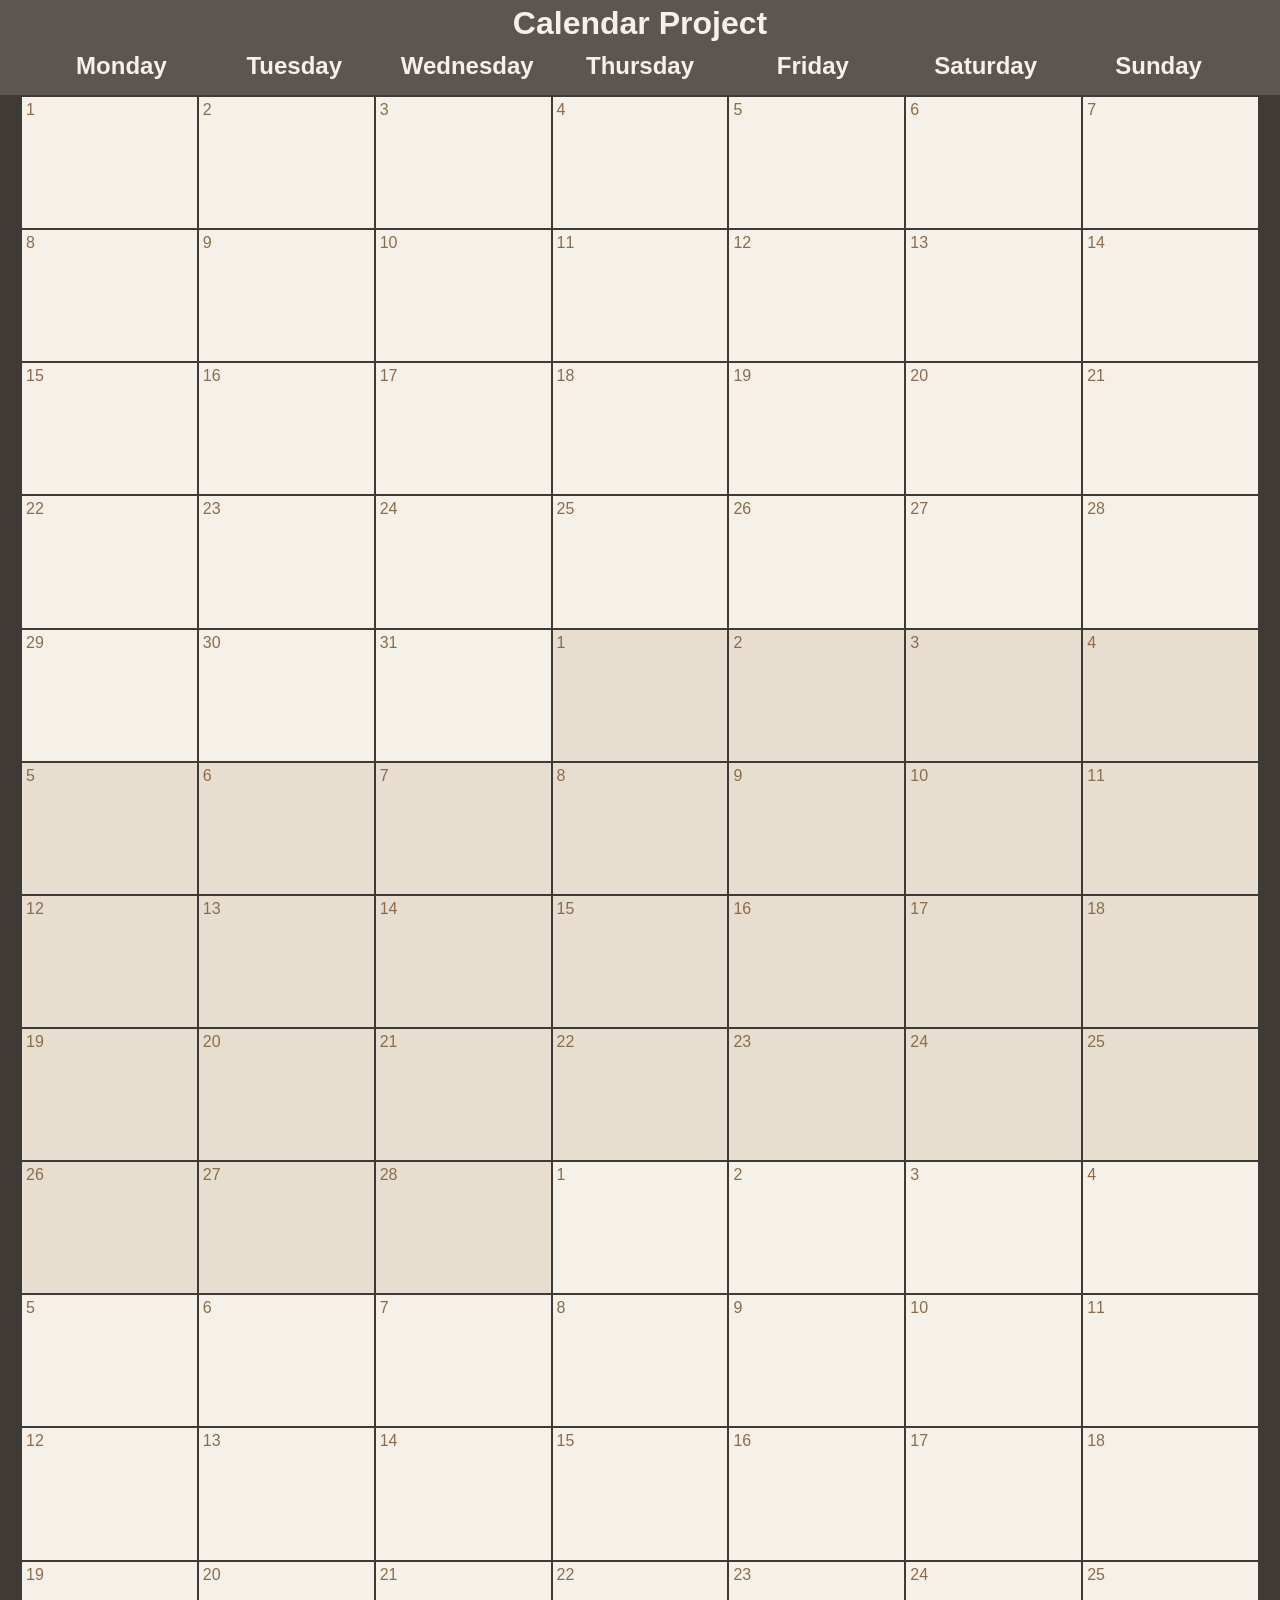
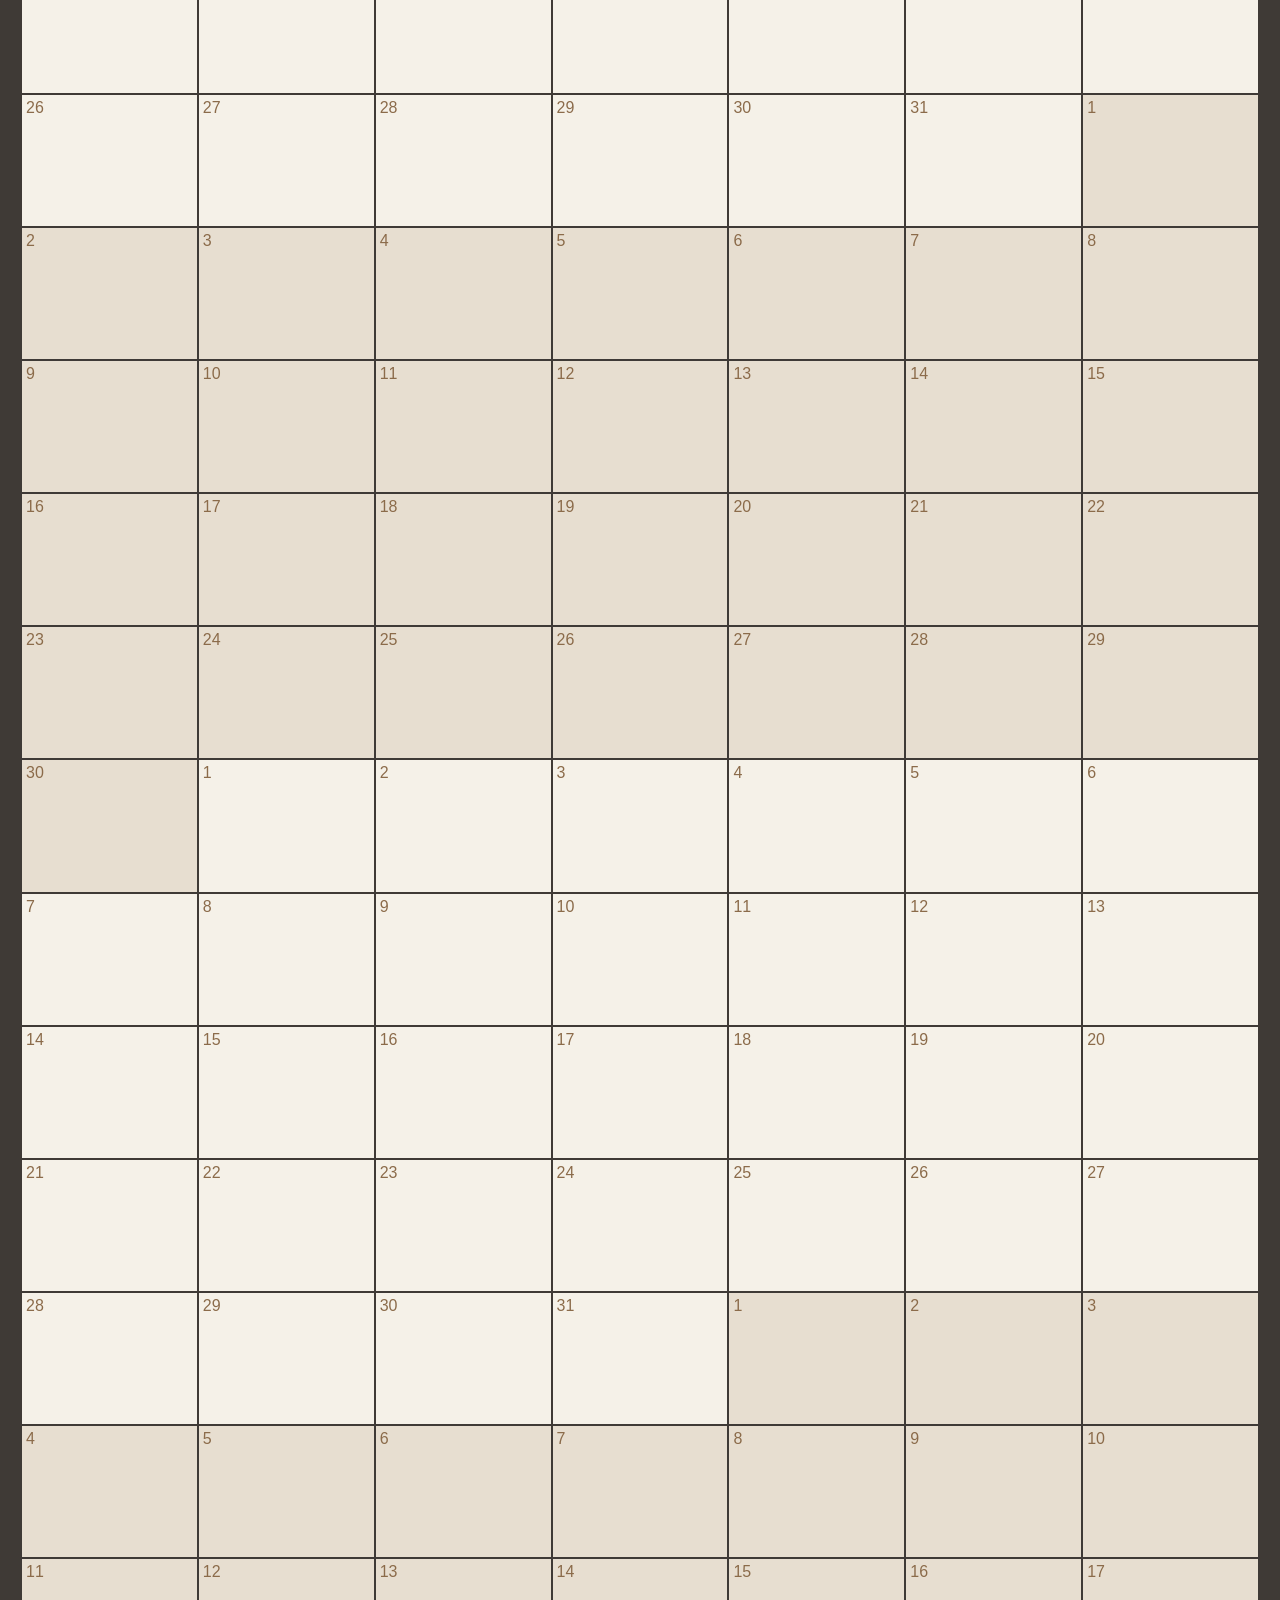
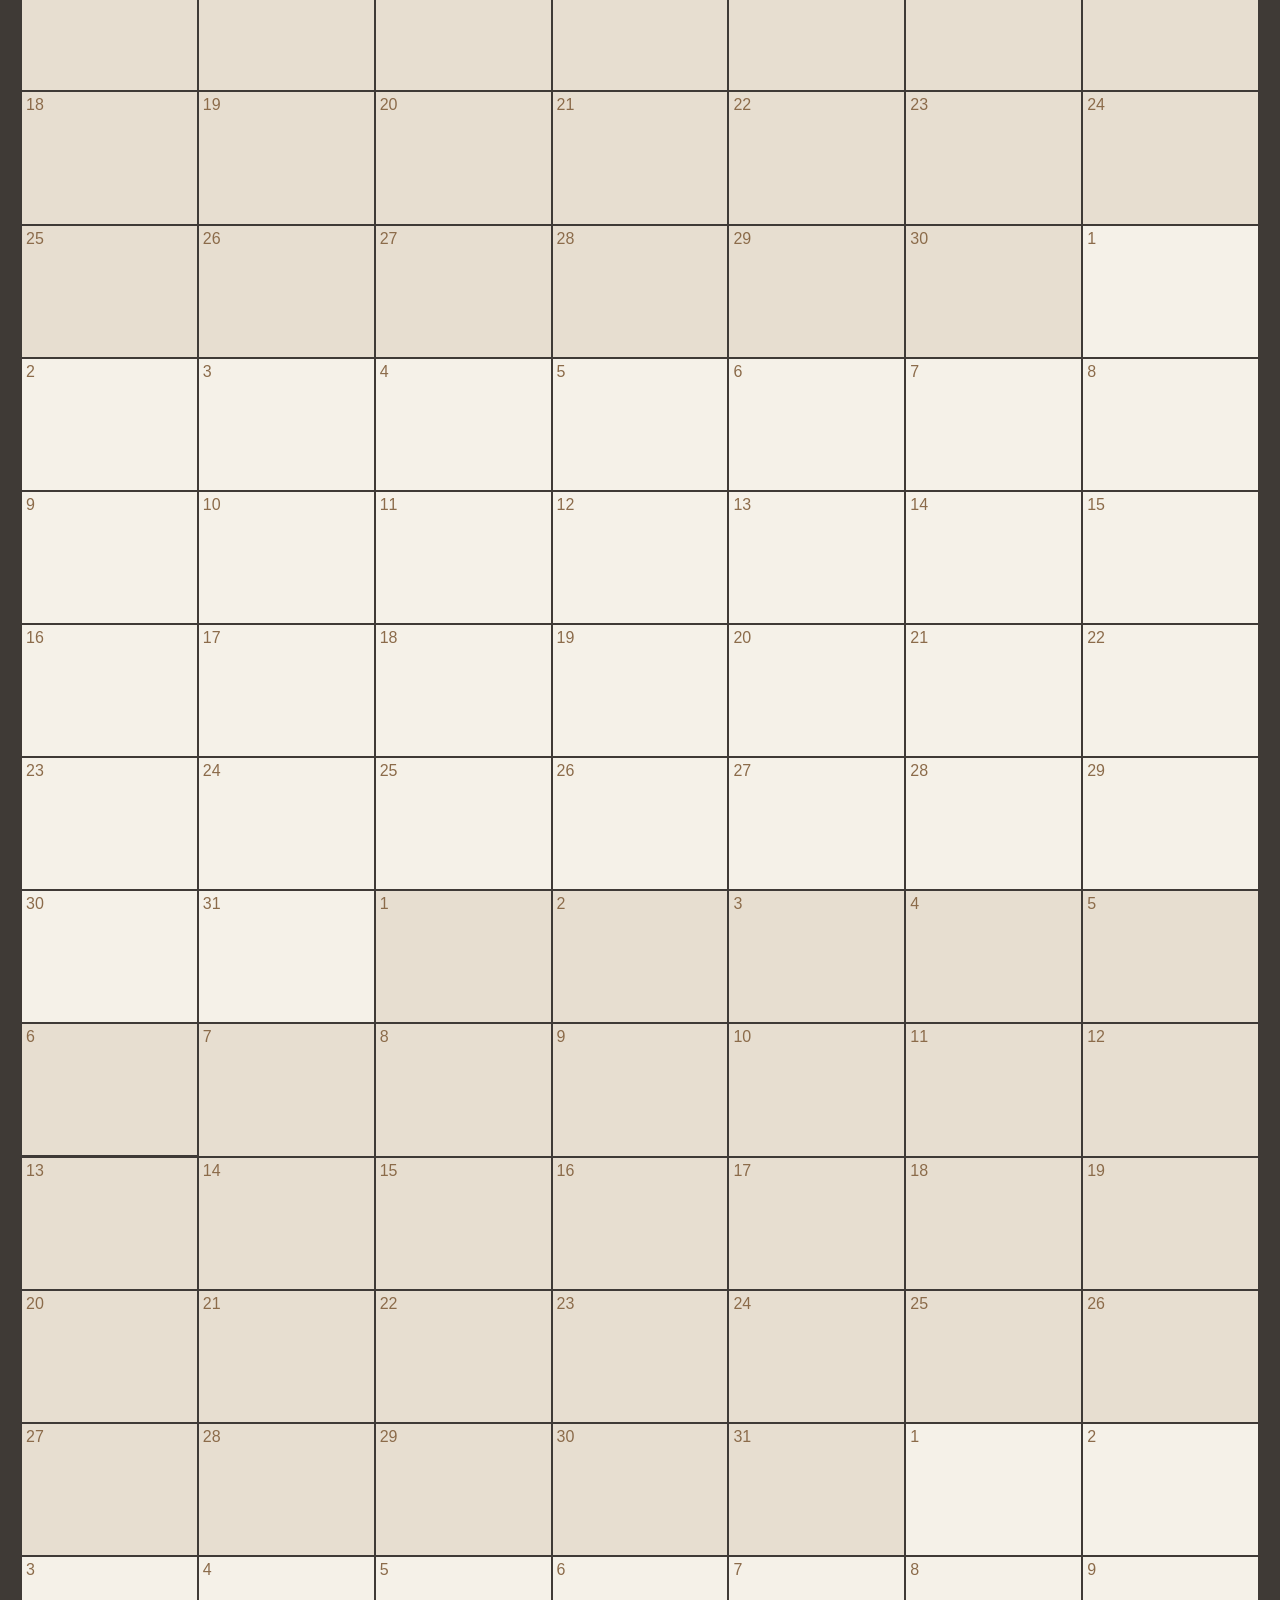
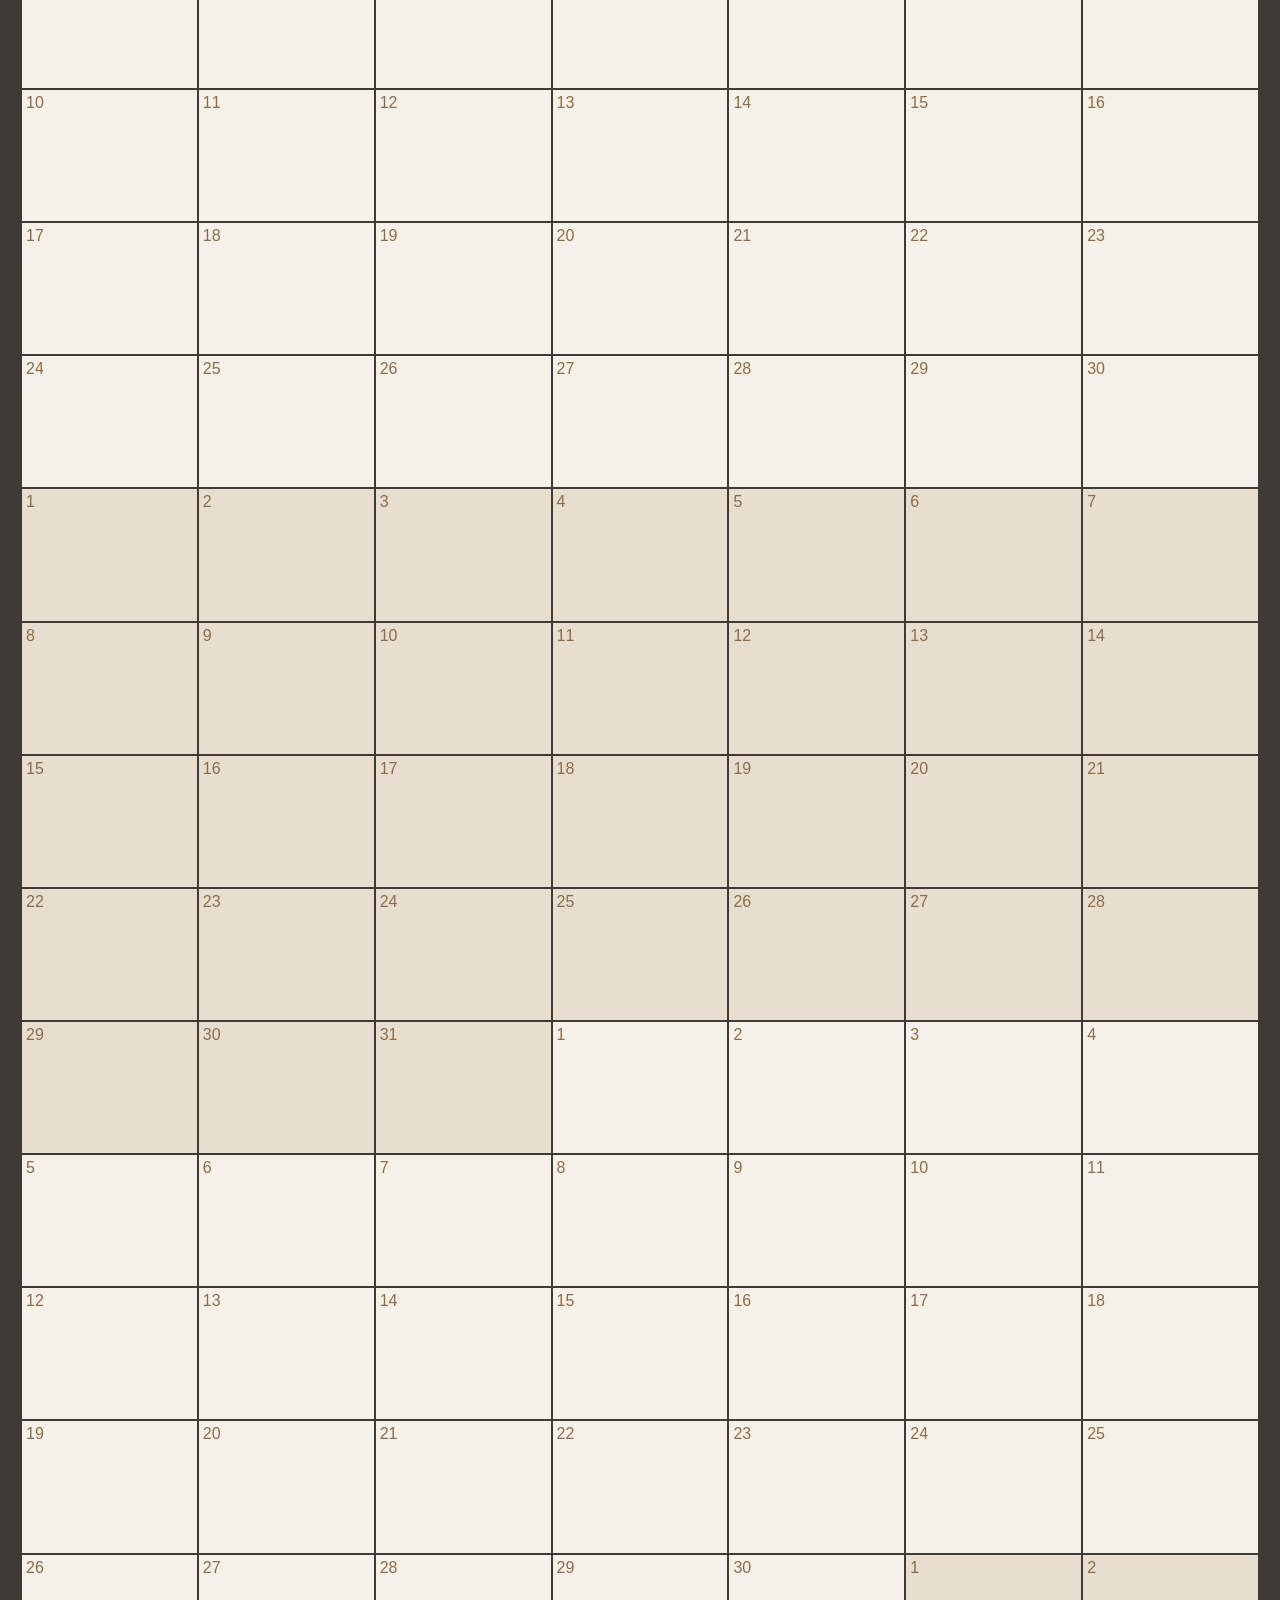
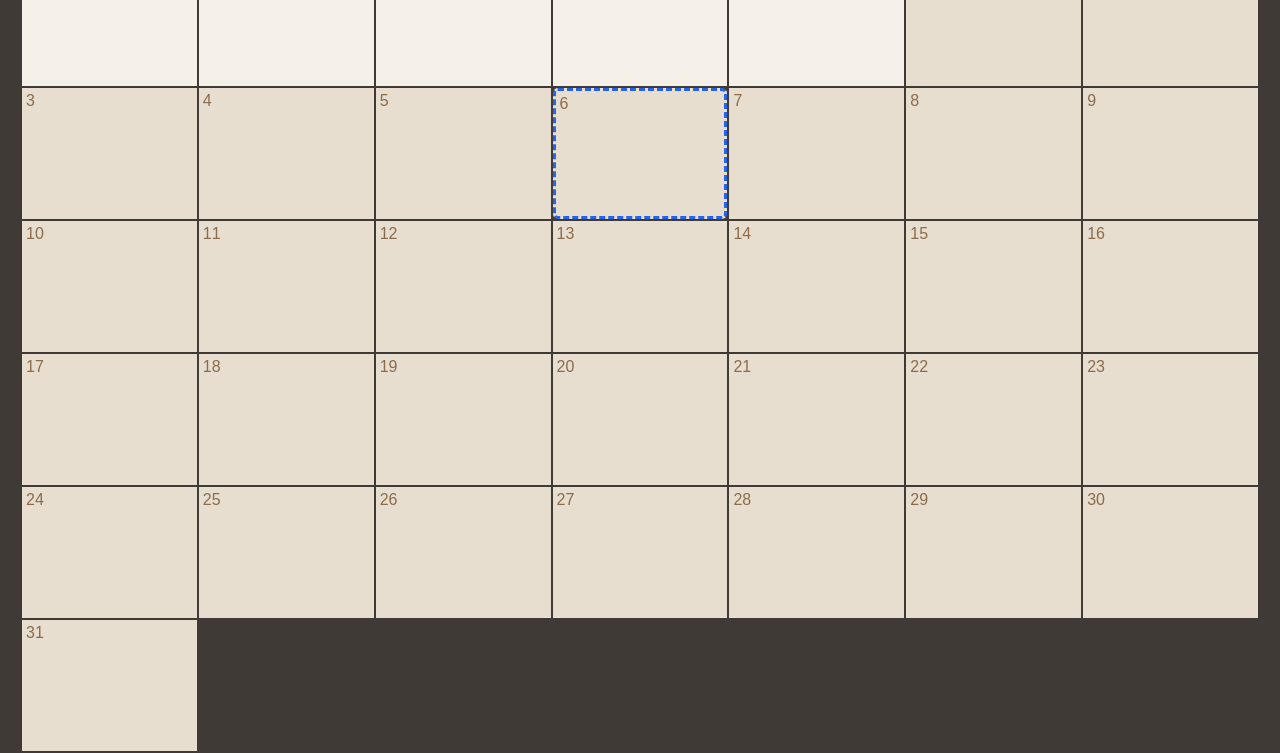
==== commit 3bf0ade3: "ADD ID fixes, and combined edit and create modal" ====
--- a/src/index.html
+++ b/src/index.html
@@ -24,6 +24,6 @@
             
         </div>
     </main>
-    <script src="./js/script.js"></script>
+    <script src="./js/script.js" defer></script>
 </body>
 </html>
--- a/src/css/styles.css
+++ b/src/css/styles.css
@@ -14,6 +14,8 @@
 
     --text-dark: #2F2A27;
     --text-light: #FAF8F3;
+
+    --accent: #2563EB;
 
     /* colours */
     --red: #B65C4A;
@@ -91,10 +93,20 @@
 .cell {
     /* width: 200px;
     height: 150px; */
+    display: flex;
+    flex-direction: column;
+
     aspect-ratio: 4 / 3;
     background: var(--cream);
     margin: 0px;
     cursor: pointer;
+
+    box-sizing: border-box;
+}
+
+.cell.current-date {
+    border: 3px dashed var(--accent);
+    border-radius: 5px;
 }
 
 .cell.alt {
@@ -112,6 +124,29 @@
 .cell p {
     margin: 4px;
     color: var(--brown);
+}
+
+.banner-container {
+    display: flex;
+    margin: auto 2px 2px 2px;
+    flex-direction: column;
+    gap: 2px;
+
+    align-items: center;
+    justify-content: center;
+}
+
+.banner {
+    width: 100%;
+}
+
+.banner p {
+    color: var(--cream);
+}
+
+.banner.green {
+    background-color: var(--green);
+    border-radius: 5px;
 }
 
 #event-container {
@@ -167,6 +202,30 @@
 button svg {
     fill: var(--brown);
     cursor: pointer;
+}
+
+button.dark-btn {
+    background-color: var(--brown-dark);
+    border: 2px solid var(--brown-dark);
+    border-radius: 5px;
+
+    color: var(--cream);
+}
+
+button.dark-btn:hover {
+    background-color: var(--brown);
+}
+
+button.light-btn {
+    background-color: var(--cream);
+    border: 2px solid var(--brown-dark);
+    border-radius: 5px;
+
+    color: var(--brown-dark);
+}
+
+button.light-btn:hover {
+    background-color: var(--cream-dark);
 }
 
 .edit-event-btn, .del-event-btn {
@@ -202,10 +261,20 @@
     background-color: var(--cream-dark);
 }
 
+/* #confirm-del-modal {
+    display: flex;
+
+    align-items: center;
+    justify-content: center;
+} */
+
 textarea {
     width: 400px;
     height: 200px;
     resize: none;
+
+    border-width: 2px;
+    border-radius: 5px;
 }
 
 .modal {
@@ -280,8 +349,10 @@
     padding: 5px;
 }
 
-input:active, select:active {
+input:focus, select:focus, textarea:focus {
+    outline: none;
     border-color: var(--brown);
+    /* outline: 2px solid var(--brown); */
 }
 
 .urgency-status {
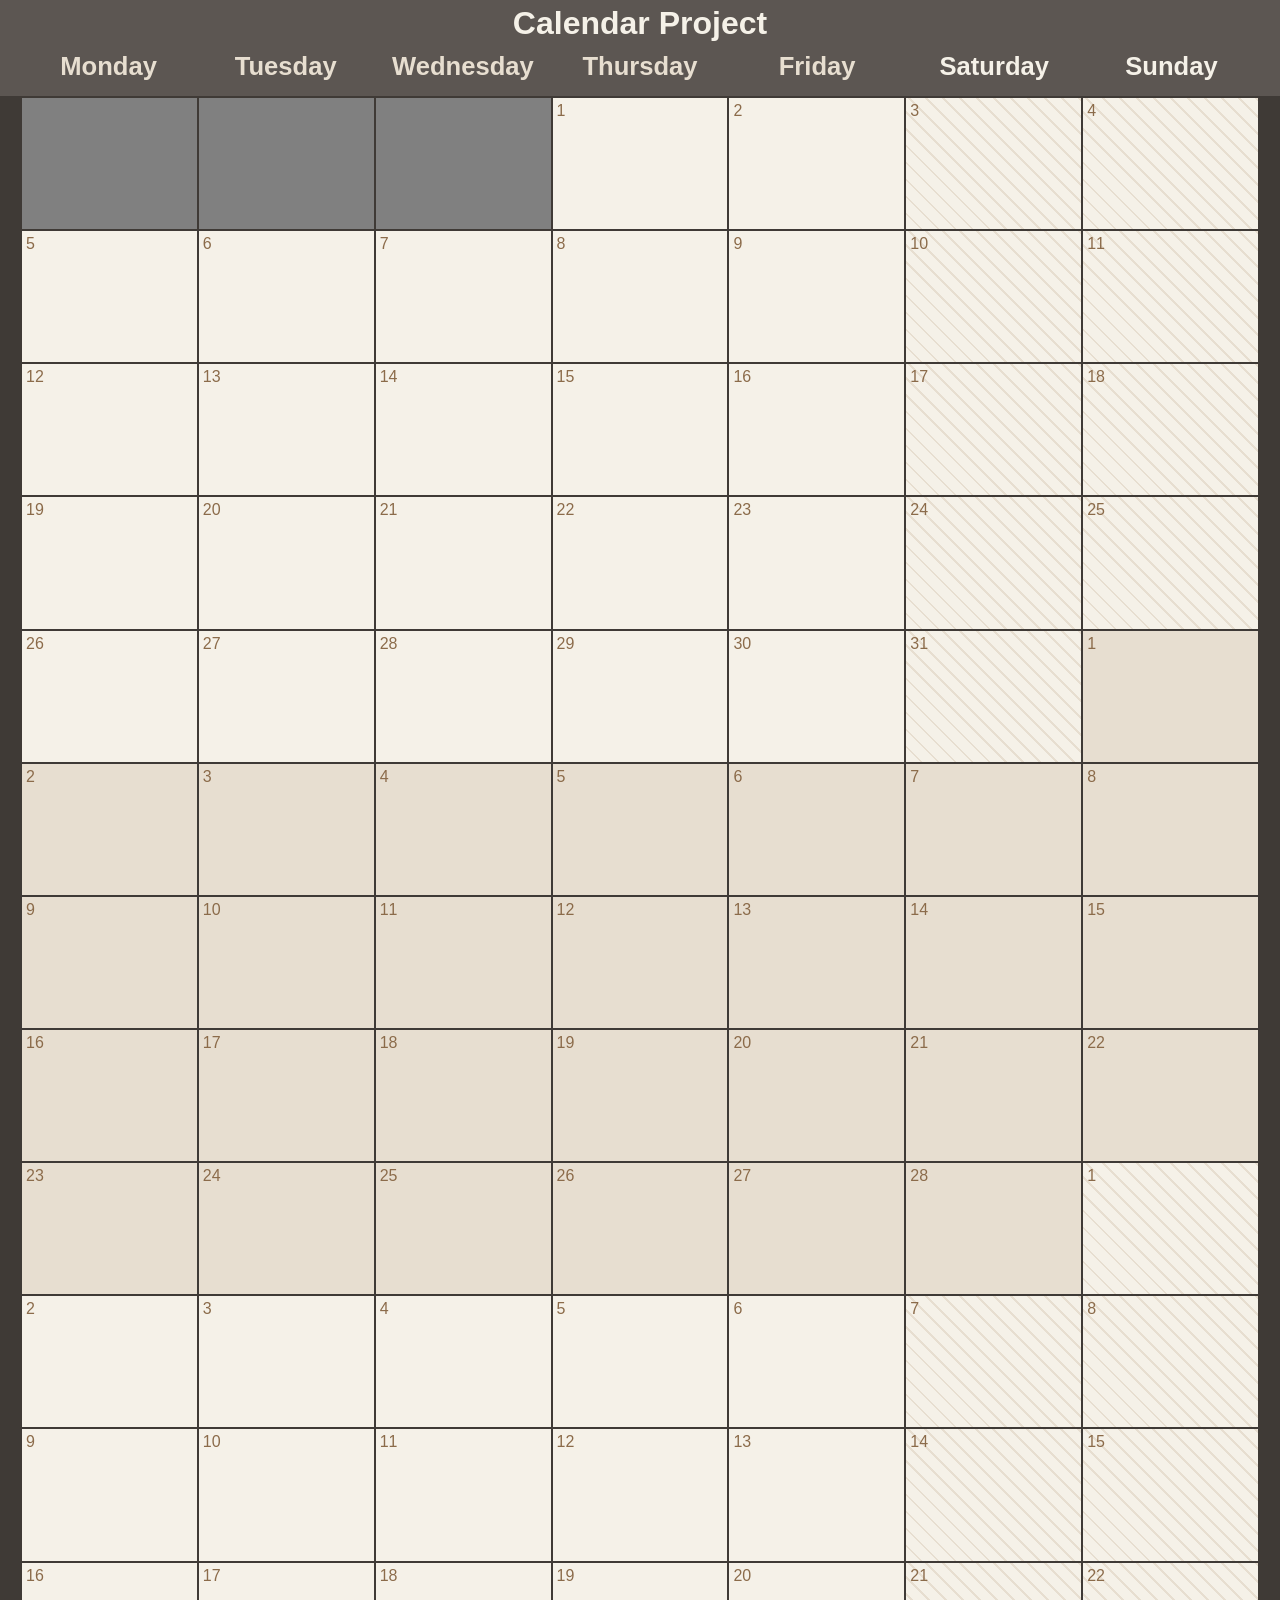
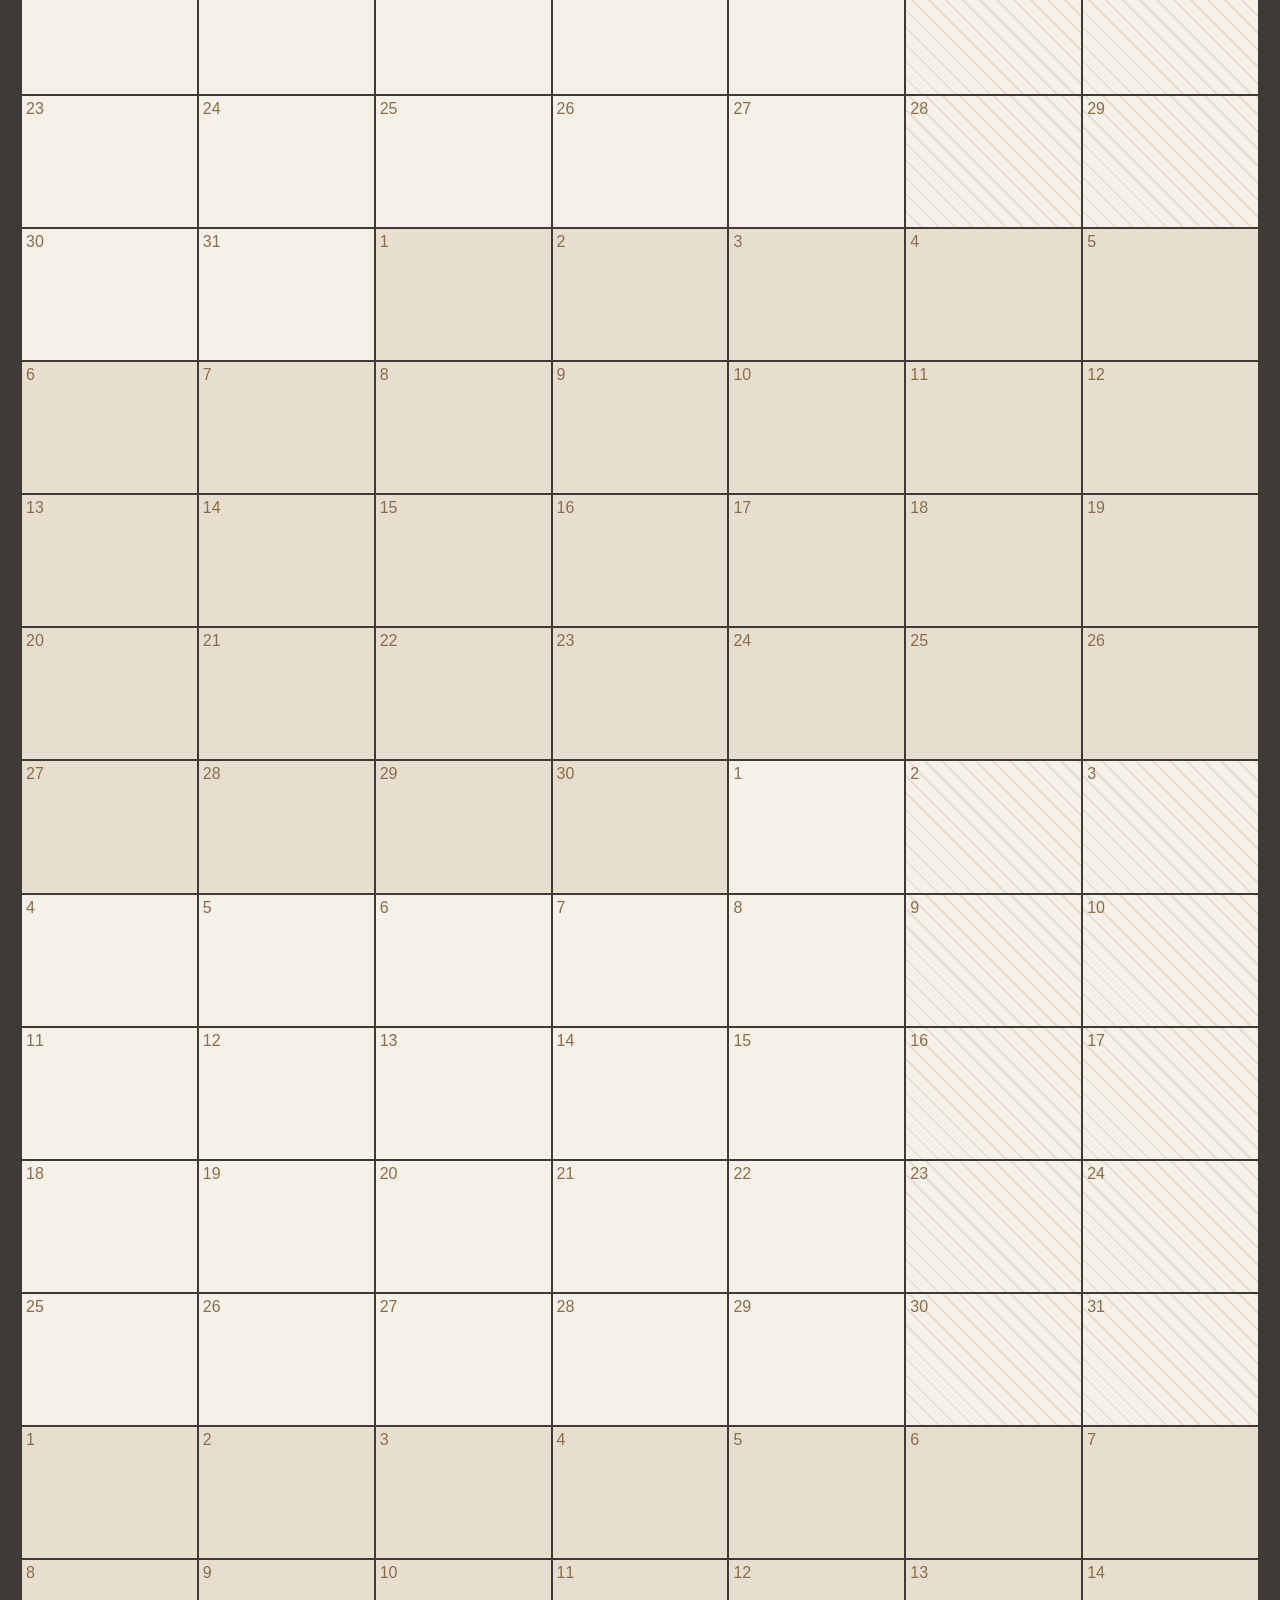
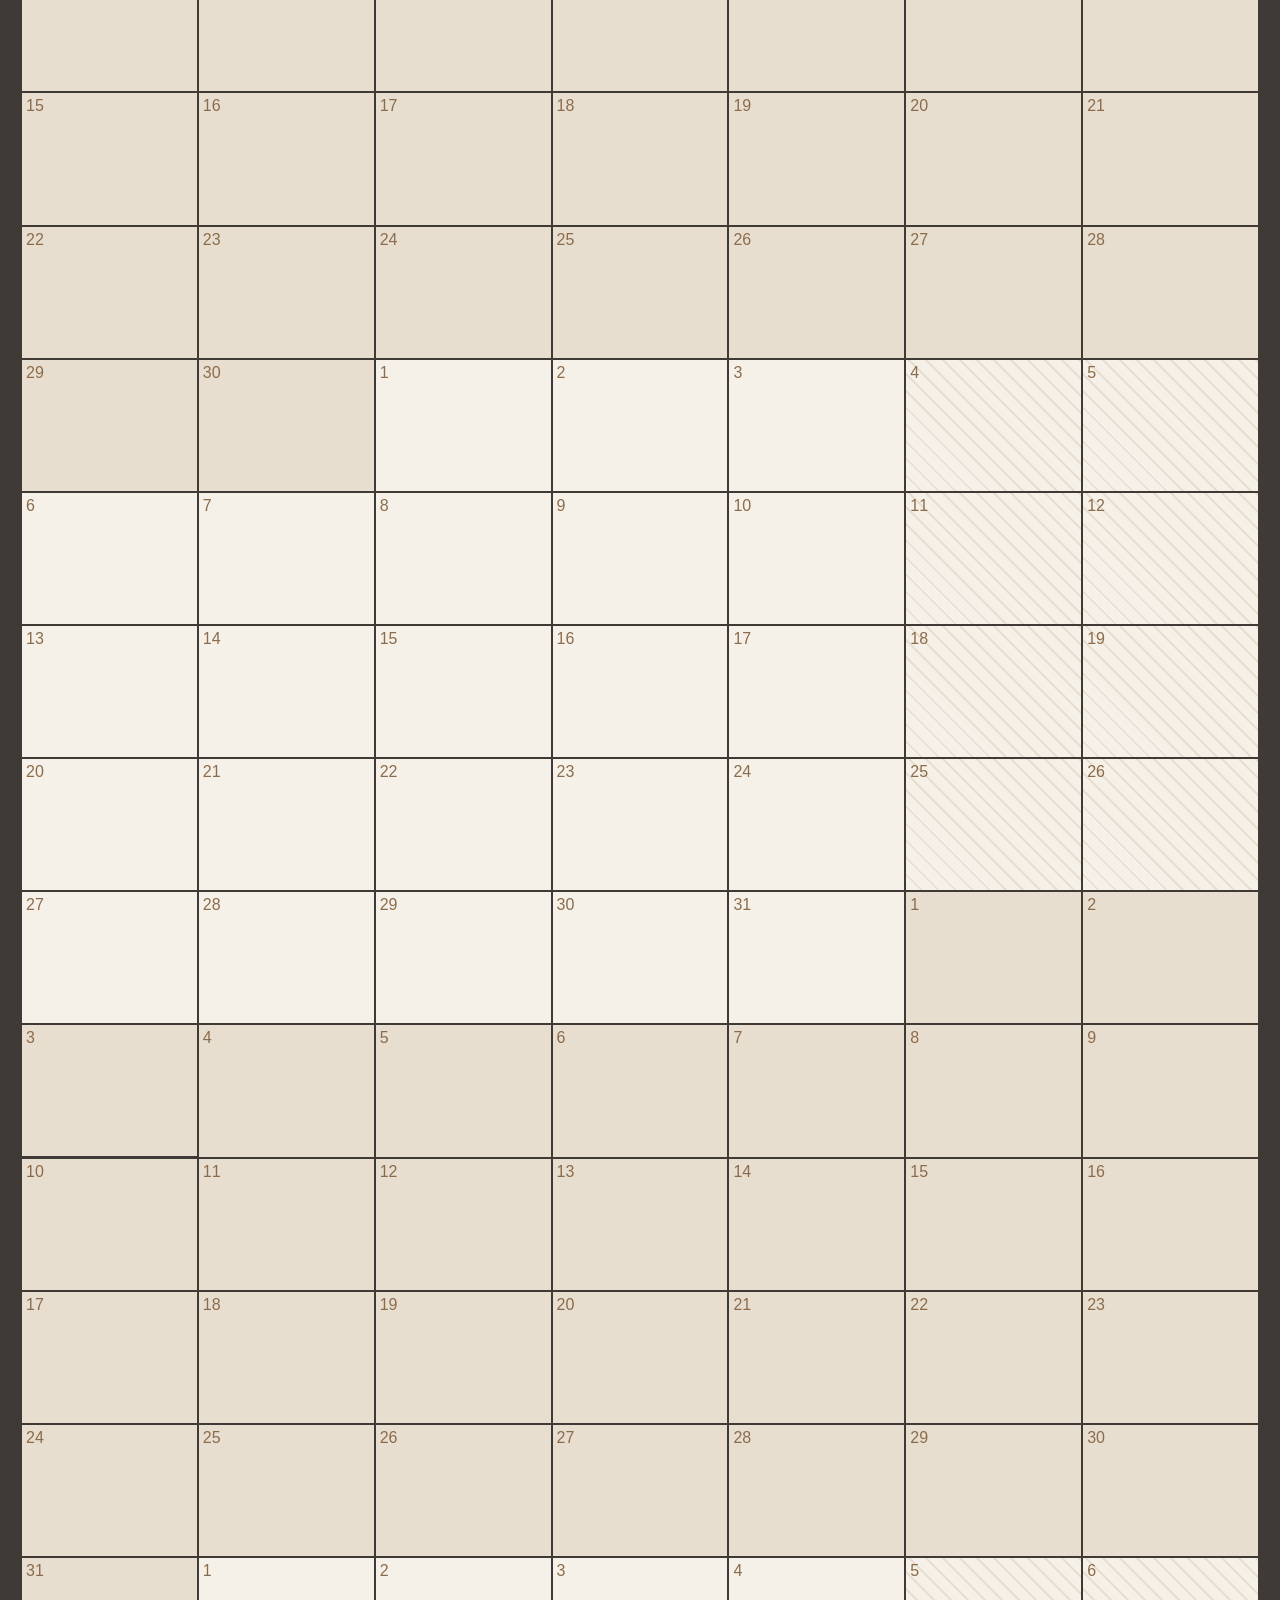
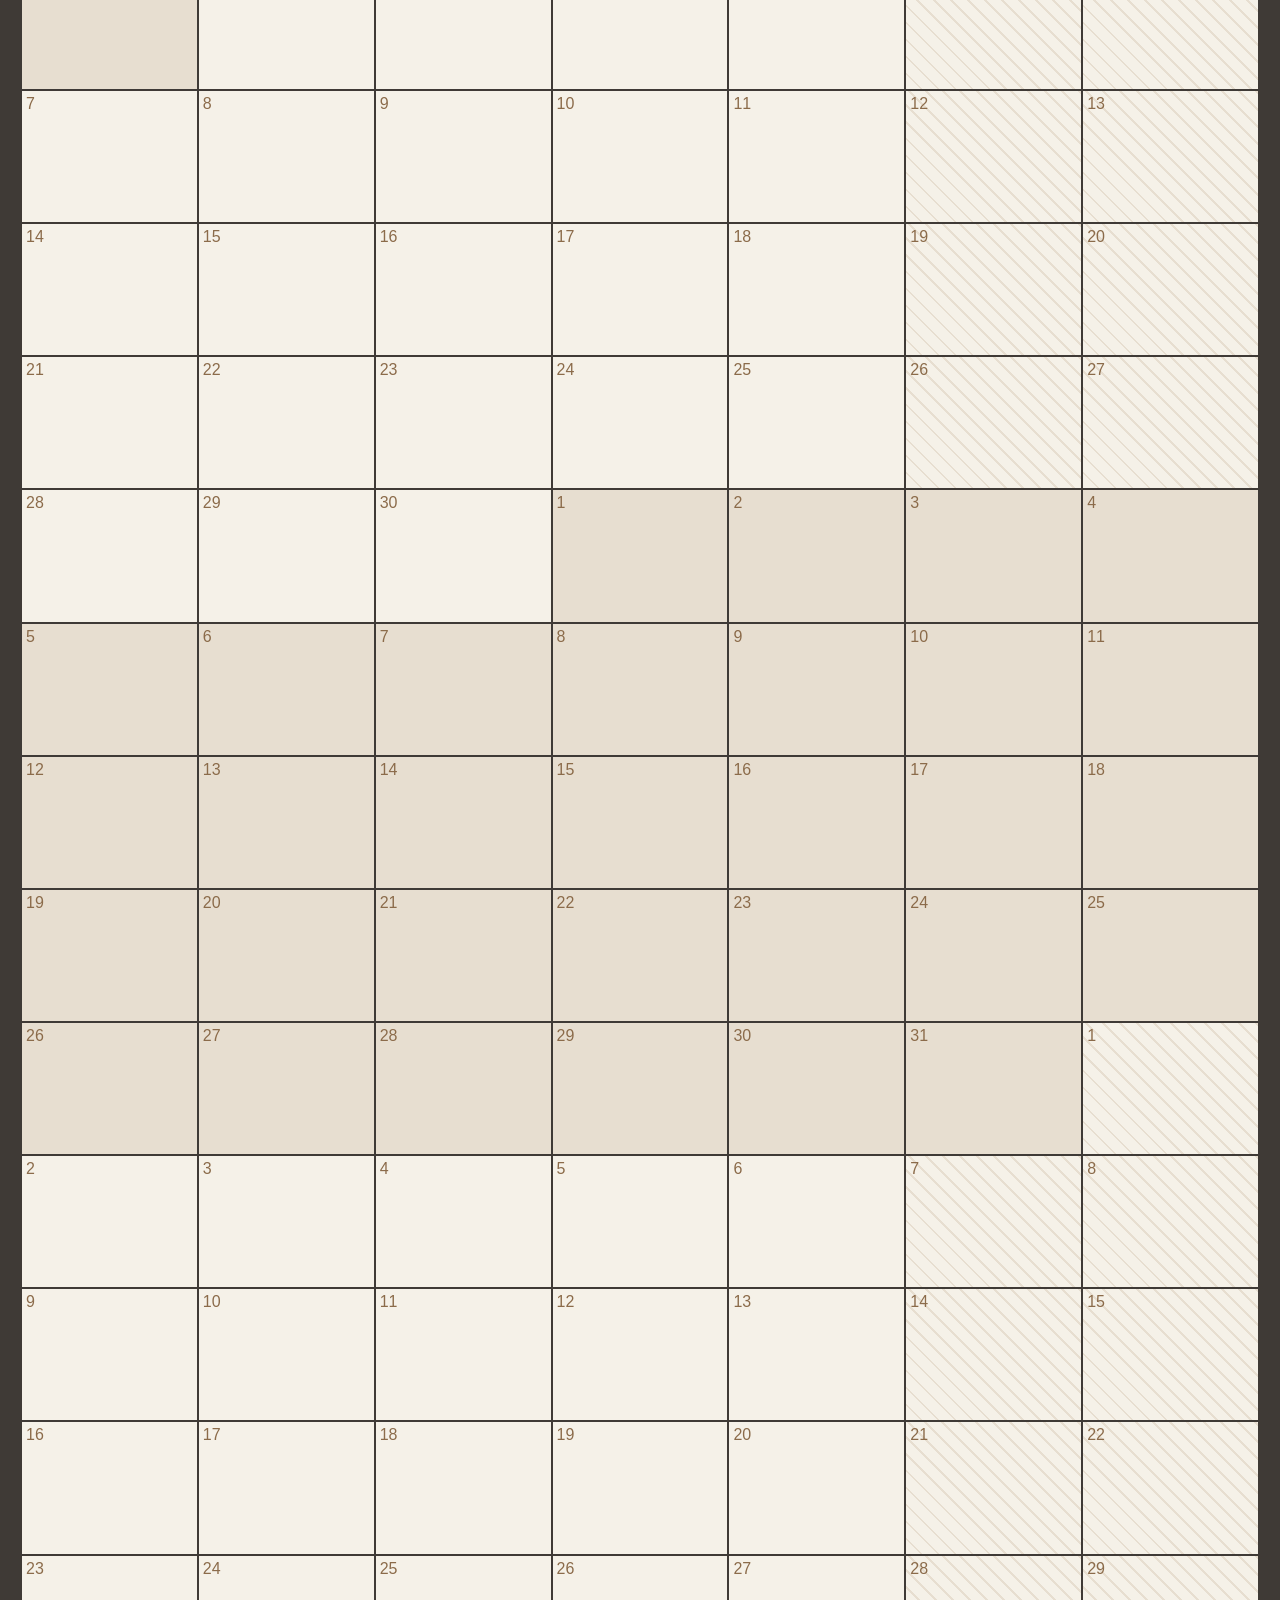
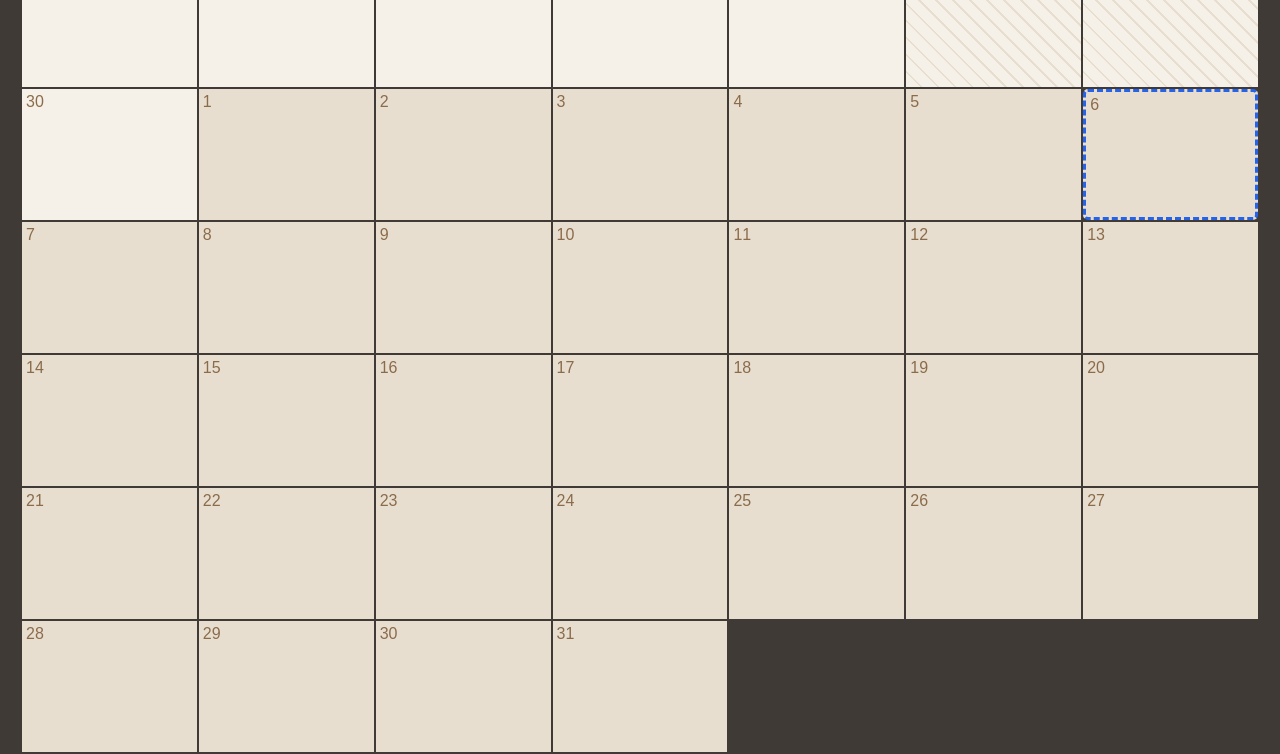
==== commit 94fe3e74: "FIX main page now sizes correctly" ====
--- a/src/index.html
+++ b/src/index.html
@@ -15,8 +15,8 @@
             <h2>Wednesday</h2>
             <h2>Thursday</h2>
             <h2>Friday</h2>
-            <h2>Saturday</h2>
-            <h2>Sunday</h2>
+            <h2 class="weekend">Saturday</h2>
+            <h2 class="weekend">Sunday</h2>
         </div>
     </header>
     <main>
--- a/src/css/styles.css
+++ b/src/css/styles.css
@@ -59,6 +59,17 @@
     color: var(--cream);
 }
 
+header h2 {
+    font-size: clamp(8px, 2vw, 36px);
+}
+
+header h2 {
+    color: var(--cream-dark);
+}
+.weekend {
+    color: var(--cream);
+}
+
 h1 a {
     all: unset;
     cursor: pointer;
@@ -66,9 +77,10 @@
 
 header #days-container {
     display: grid;
-    grid-template-columns: repeat(7, 1fr);
+    grid-template-columns: repeat(7, minmax(0, 1fr));
+    column-gap: 20px;
     text-align: center;
-    margin: 0px 20px 0px 20px;
+    margin: 0px 15px 0px 15px;
     padding: 10px;
 }
 
@@ -81,7 +93,7 @@
 
 #cell-container {
     display: grid;
-    grid-template-columns: repeat(7, 1fr);
+    grid-template-columns: repeat(7, minmax(0, 1fr));
     gap: 2px;
     background: var(--background);
     padding: 2px;
@@ -90,7 +102,7 @@
     /* margin-inline: auto; */
 }
 
-.cell {
+.cell, .empty-cell {
     /* width: 200px;
     height: 150px; */
     display: flex;
@@ -102,6 +114,22 @@
     cursor: pointer;
 
     box-sizing: border-box;
+    overflow: hidden;
+}
+
+.empty-cell {
+    background-color: gray;
+}
+
+.cell.weekend {
+    background:
+        repeating-linear-gradient(
+            45deg,
+            var(--cream),
+            var(--cream) 10px,
+            var(--cream-dark) 10px,
+            var(--cream-dark) 12px
+        );
 }
 
 .cell.current-date {
@@ -138,15 +166,16 @@
 
 .banner {
     width: 100%;
+    border-radius: 5px;
 }
 
 .banner p {
+    overflow: hidden;
+    white-space: nowrap;
+    text-overflow: ellipsis;
+    font-size: clamp(8px, 1vw, 14px);
+
     color: var(--cream);
-}
-
-.banner.green {
-    background-color: var(--green);
-    border-radius: 5px;
 }
 
 #event-container {
@@ -179,6 +208,101 @@
     border-radius: 0px 5px 5px 0px;
 }
 
+#colour-container {
+    position: absolute;
+
+    display: flex;
+    align-items: center;
+
+    padding: 3px;
+
+    top: 20px;
+    right: 20px;
+}
+
+#selected-colour {
+    border-radius: 3px;
+
+    margin: 3px 3px 3px 3px;
+
+    width: 10px;
+    height: 34px;
+    
+    background-color: var(--cream-dark);
+}
+
+#selected-colour.red {
+    background-color: var(--red);
+}
+#selected-colour.orange {
+    background-color: var(--orange);
+}
+#selected-colour.yellow {
+    background-color: var(--yellow);
+}
+#selected-colour.green {
+    background-color: var(--green);
+}
+#selected-colour.teal {
+    background-color: var(--teal);
+}
+#selected-colour.blue {
+    background-color: var(--blue);
+}
+#selected-colour.violet {
+    background-color: var(--violet);
+}
+#selected-colour.pink {
+    background-color: var(--pink);
+}
+
+#swatch-container {
+    display: grid;
+    box-sizing: border-box;
+    grid-template-columns: repeat(4, 1fr);
+
+    gap: 3px;
+    padding: 3px;
+
+    height: 40px;
+
+}
+
+.swatch {
+    border-radius: 6px;
+    aspect-ratio: 1 / 1;
+    /* width: 15px;
+    height: 15px; */
+    border: none;
+
+    cursor: pointer;
+}
+
+.swatch.red {
+    background-color: var(--red);
+}
+.swatch.orange {
+    background-color: var(--orange);
+}
+.swatch.yellow {
+    background-color: var(--yellow);
+}
+.swatch.green {
+    background-color: var(--green);
+}
+.swatch.teal {
+    background-color: var(--teal);
+}
+.swatch.blue {
+    background-color: var(--blue);
+}
+.swatch.violet {
+    background-color: var(--violet);
+}
+.swatch.pink {
+    background-color: var(--pink);
+}
+
 #add-btn-container {
     position: fixed;
     bottom: 20px;
@@ -241,32 +365,52 @@
     background: var(--hover);
 }
 
-#confirm-event-btn-container, #confirm-edit-btn-container {
-    display: flex;
-    flex-direction: column;
-    align-items: center;
-}
-
-#confirm-event-btn, #confirm-edit-btn {
-    border-radius: 50%;
+#confirm-event-btn-container{
+    display: flex;
     
-    aspect-ratio: 1 / 1;
-    width: 40px;
-
-    background-color: var(--cream);
-    border-color: var(--brown);
-}
-
-#confirm-event-btn:hover, #confirm-edit-btn:hover {
+    align-items: center;
+    justify-content: center;
+
+    gap: 5px;
+}
+
+#confirm-event-btn {
+    border-radius: 5px;
+
+    aspect-ratio: 5 / 2;
+    width: 70px;
+
+    background-color: var(--brown);
+    border-color: var(--brown-dark);
+    color: var(--cream);
+}
+
+#confirm-event-btn:hover {
+    background-color: var(--brown-light);
+}
+
+#confirm-del-btn-container {
+    display: flex;
+    align-items: center;
+    justify-content: center;
+    gap: 10px;
+}
+
+#cancel-event-btn {
+    border-radius: 5px;
+
+    aspect-ratio: 5 / 2;
+    width: 70px;
+
     background-color: var(--cream-dark);
-}
-
-/* #confirm-del-modal {
-    display: flex;
-
-    align-items: center;
-    justify-content: center;
-} */
+    border-color: var(--brown-dark);
+    color: var(--brown-dark);
+}
+
+#cancel-event-btn:hover {
+    background-color: var(--brown-light);
+    color: var(--cream);
+}
 
 textarea {
     width: 400px;
@@ -296,6 +440,7 @@
     background: var(--cream);
 
     display: flex;
+    position: relative;
     flex-direction: column;
     gap: 10px;
     padding: 20px;
@@ -308,10 +453,6 @@
 
 .modal.show {
     display: flex;
-}
-
-#edit-event-modal {
-    z-index: 4000;
 }
 
 #title-input, #title-edit-input {
@@ -360,8 +501,29 @@
     border-radius: 5px 0px 0px 5px;
 }
 
-.urgency-status.low {
+.urgency-status.red, .banner.red {
+    background-color: var(--red);
+}
+.urgency-status.orange, .banner.orange {
+    background-color: var(--orange);
+}
+.urgency-status.yellow, .banner.yellow {
+    background-color: var(--yellow);
+}
+.urgency-status.green, .banner.green {
     background-color: var(--green);
+}
+.urgency-status.teal, .banner.teal {
+    background-color: var(--teal);
+}
+.urgency-status.blue, .banner.blue {
+    background-color: var(--blue);
+}
+.urgency-status.violet, .banner.violet {
+    background-color: var(--violet);
+}
+.urgency-status.pink, .banner.pink {
+    background-color: var(--pink);
 }
 
 .form-row {
@@ -369,6 +531,39 @@
     grid-template-columns: 100px 1fr;
 }
 
+#alert-box {
+    display: none;
+    align-items: center;
+    justify-content: center;
+
+    background-color: var(--cream-dark);
+    border: 3px solid var(--brown-dark);
+    border-radius: 10px;
+    height: 50px;
+}
+
+#alert-box.show {
+    display: flex;
+}
+
+#alert-text {
+    color: var(--brown-dark);
+}
+
+#alert-box.flash {
+    animation: error-flash .4s ease-in 1;
+}
+
+@keyframes error-flash {
+    0%, 100% {
+        background-color: var(--cream-dark);
+    }
+
+    50% {
+        background-color: #ff6b6b;
+    }
+}
+
 /* * {
     outline: 1px solid red;
 } */
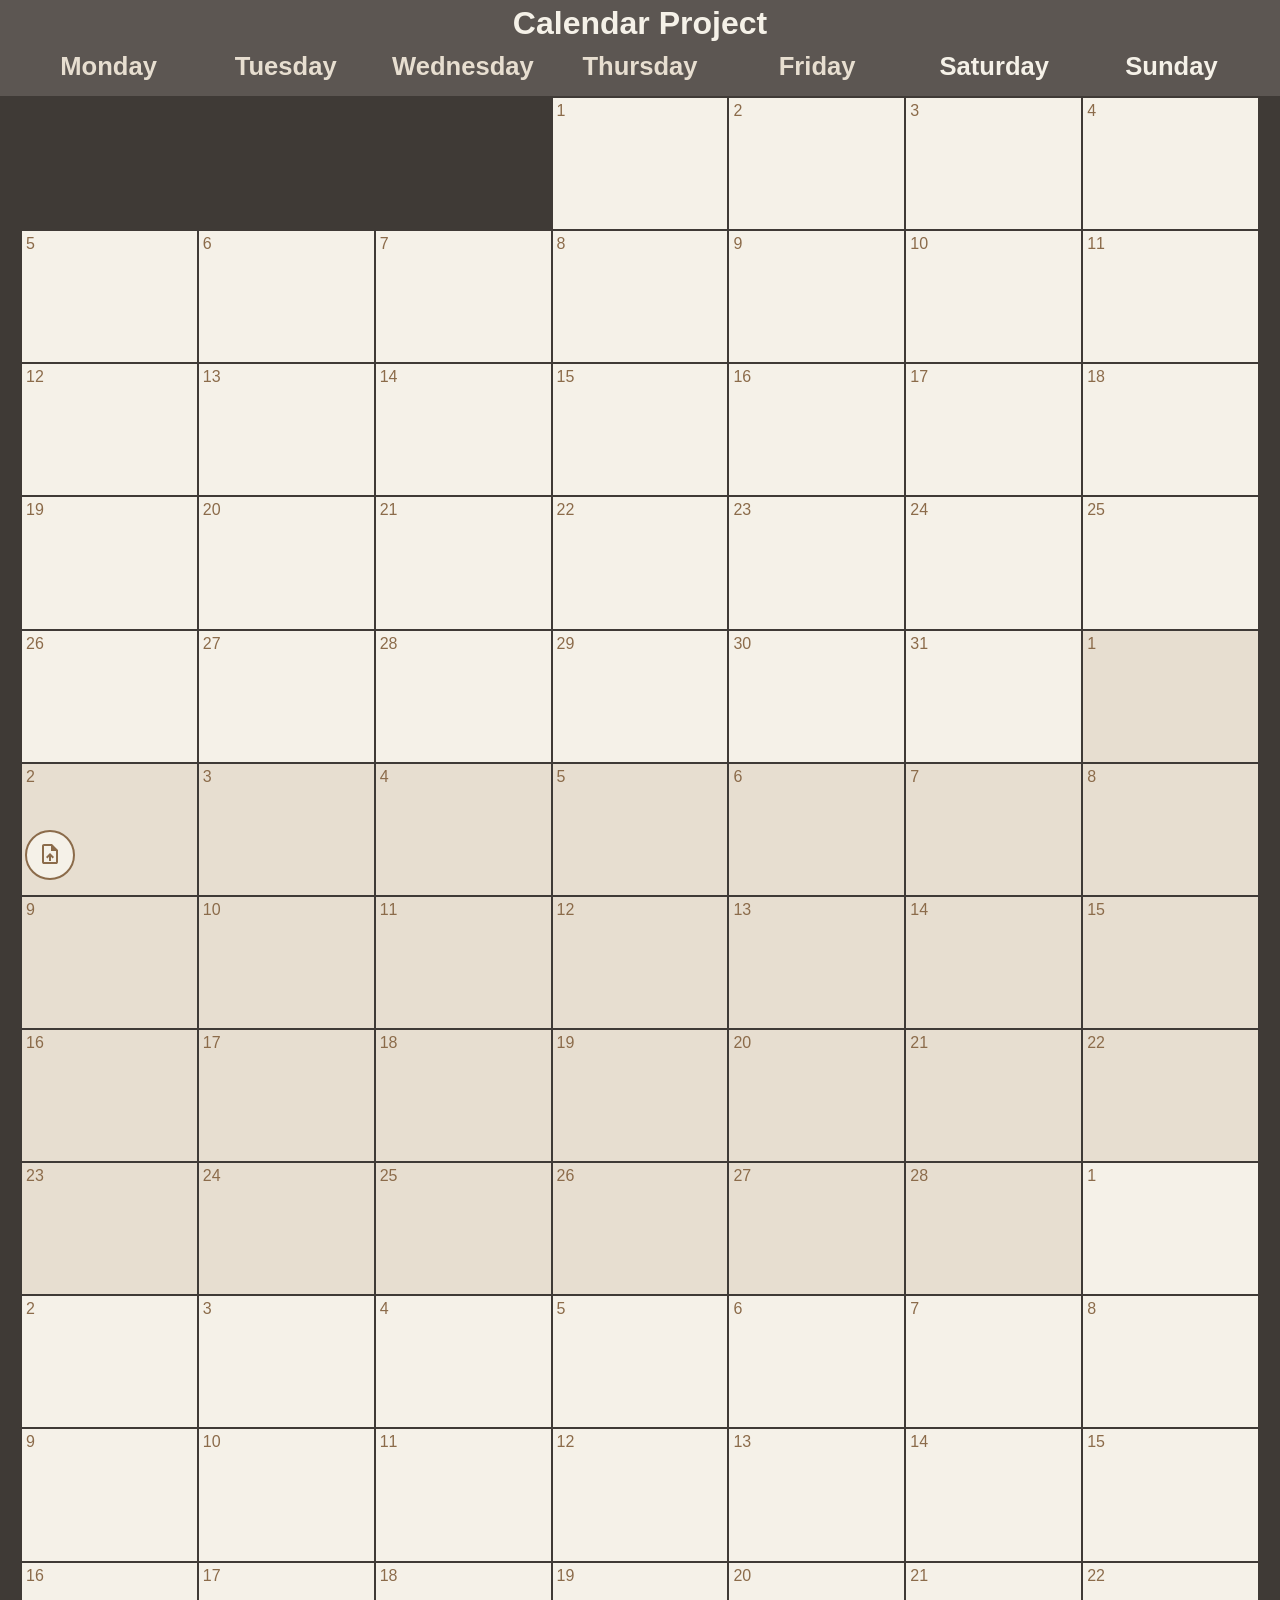
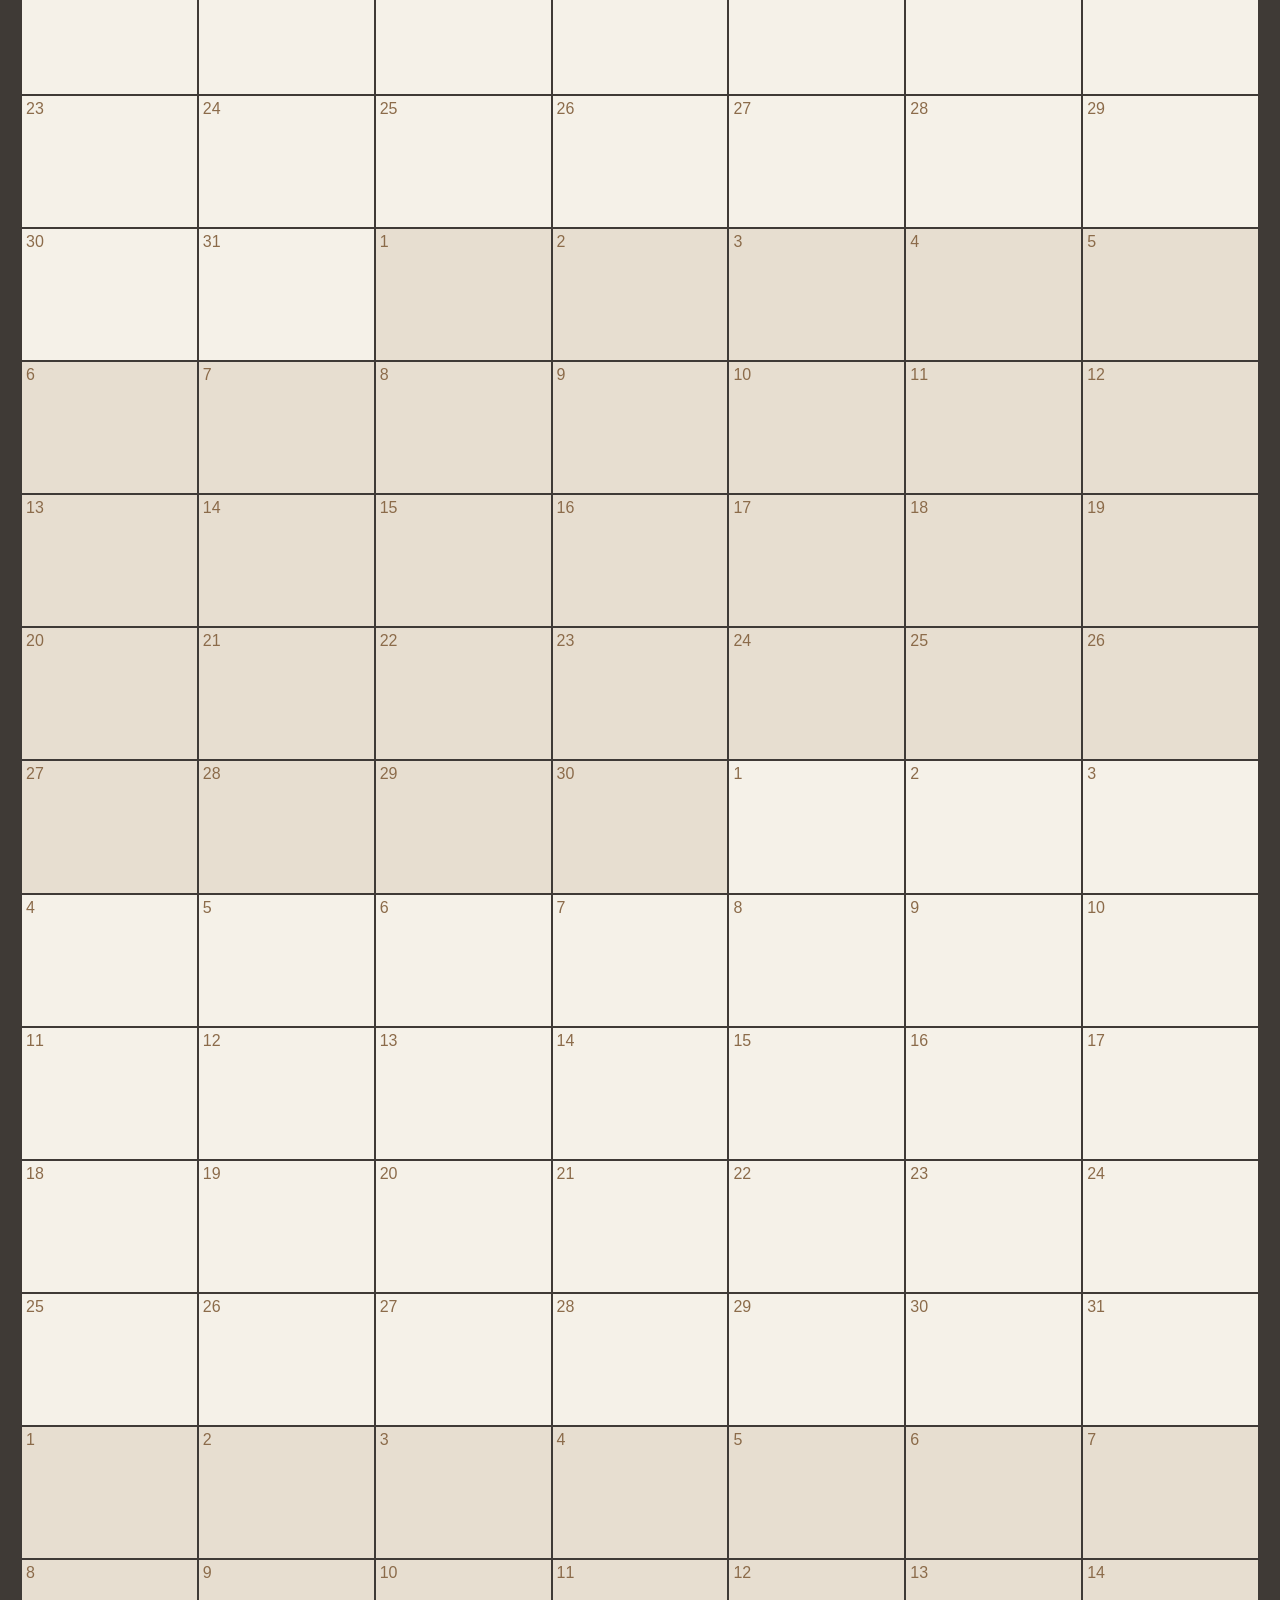
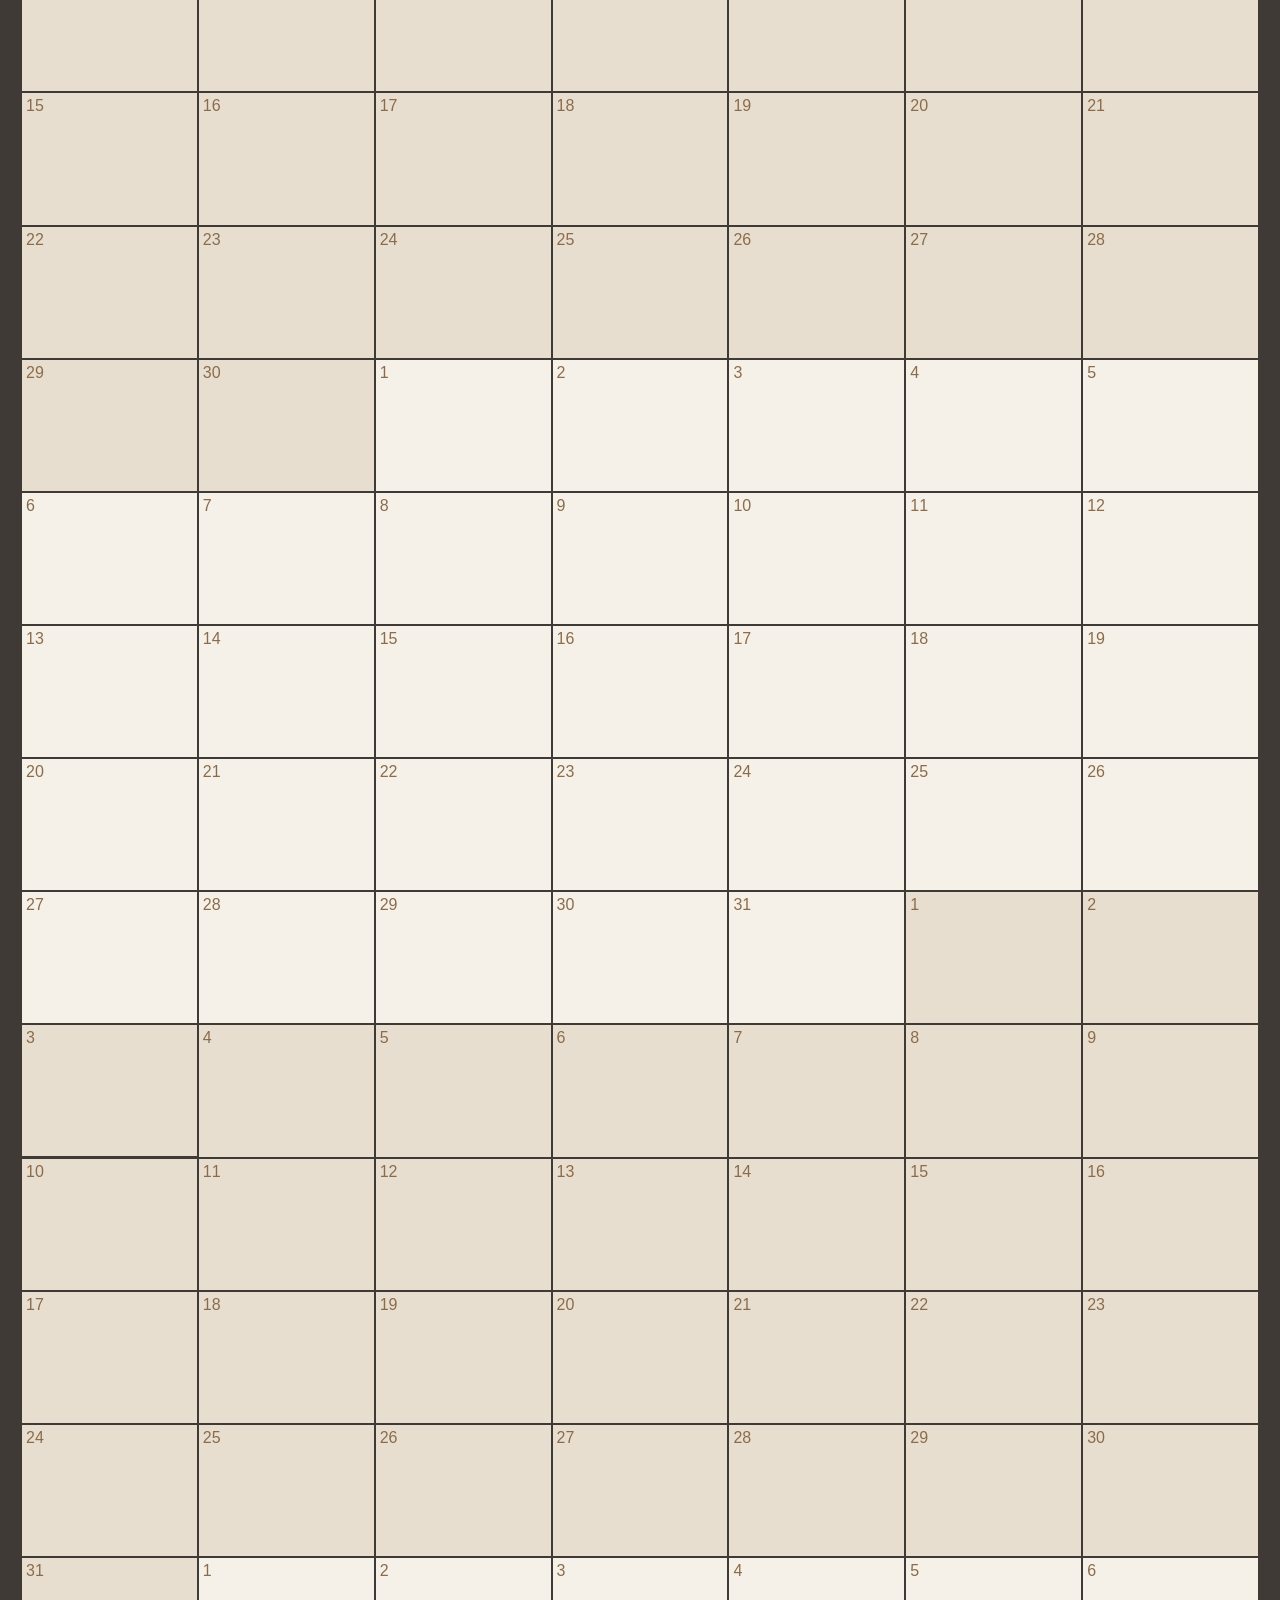
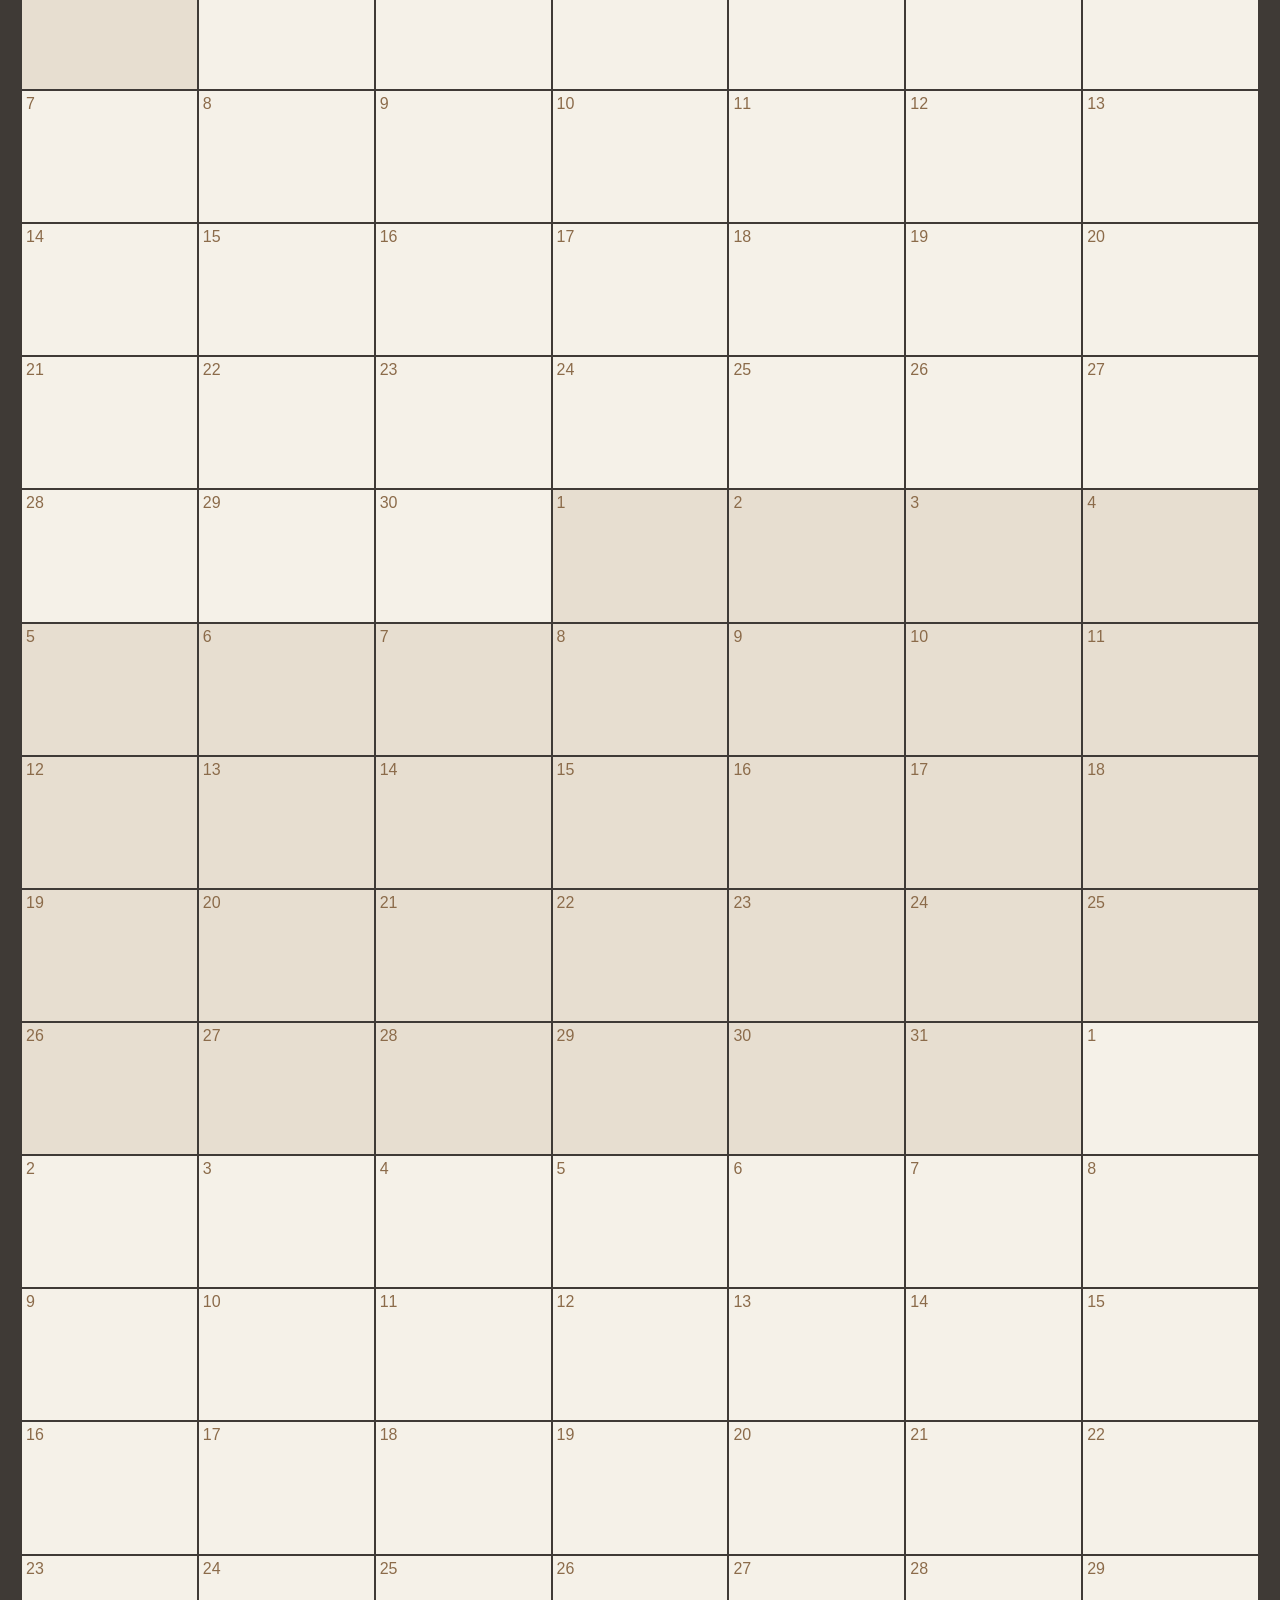
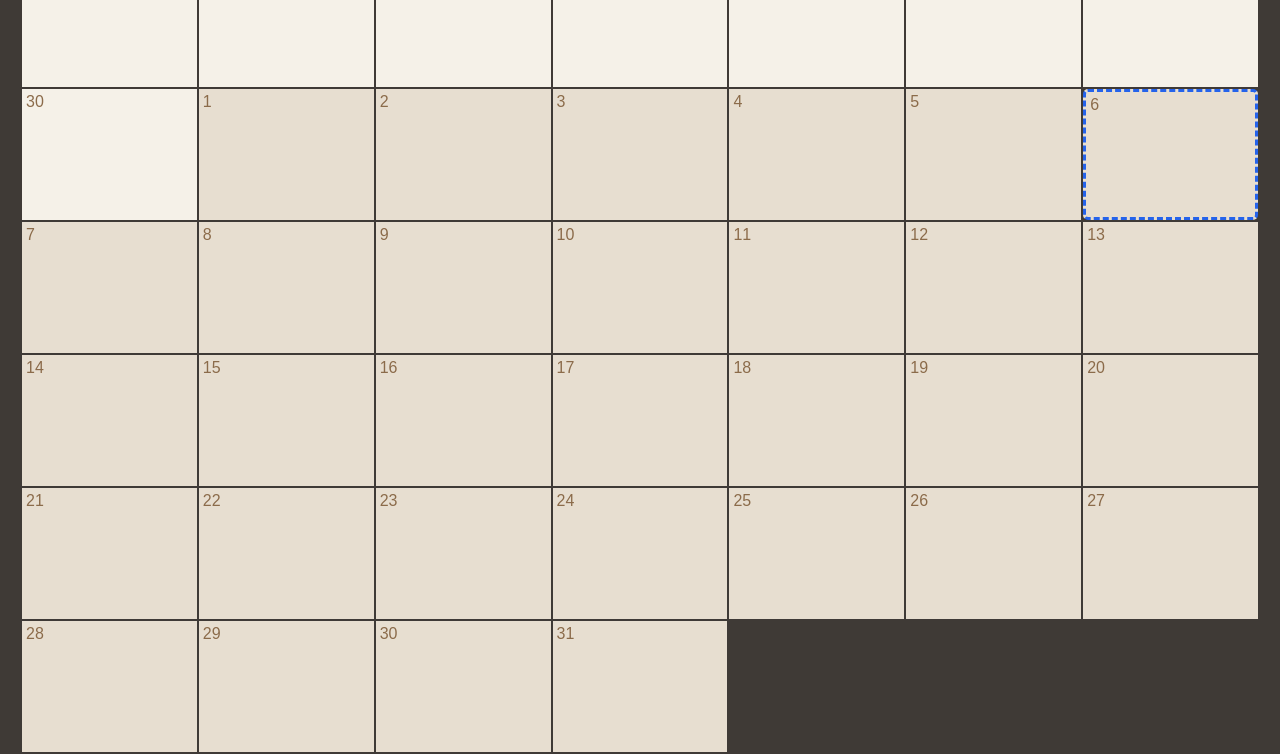
==== commit 1cb81693: "Upload box for ical files" ====
--- a/src/index.html
+++ b/src/index.html
@@ -23,6 +23,22 @@
         <div id="cell-container">
             
         </div>
+        <div id="upload-btn-container">
+            <button id="upload-btn"><svg xmlns="http://www.w3.org/2000/svg" height="24px" viewBox="0 -960 960 960" width="24px" fill="#e3e3e3"><path d="M440-200h80v-167l64 64 56-57-160-160-160 160 57 56 63-63v167ZM240-80q-33 0-56.5-23.5T160-160v-640q0-33 23.5-56.5T240-880h320l240 240v480q0 33-23.5 56.5T720-80H240Zm280-520v-200H240v640h480v-440H520ZM240-800v200-200 640-640Z"/></svg></button>
+        </div>
+
+        <div id="upload-modal" class="modal">
+            <div class="modal-content">
+                <h2>Drop ical file: </h2>
+                <div id="ical-input-container">
+                    <input type="file" id="ical-input" accept=".ics" />
+                </div>
+                <div class="btn-container">
+                    <button>Confirm</button>
+                    <button id="cancel-upload-btn">Cancel</button>
+                </div>
+            </div>
+        </div>
     </main>
     <script src="./js/script.js" defer></script>
 </body>
--- a/src/css/styles.css
+++ b/src/css/styles.css
@@ -5,6 +5,8 @@
 
     --cream: #F5F1E8;
     --cream-dark: #E7DED0;
+    --cream-texture: #EAE2D5;
+    --cream-dark-texture: #DCCFBD;
 
     --hover: #DCCDB7;
 
@@ -118,19 +120,20 @@
 }
 
 .empty-cell {
-    background-color: gray;
-}
-
-.cell.weekend {
+    background-color: var(--background);
+}
+
+/* .cell.weekend {
     background:
         repeating-linear-gradient(
             45deg,
             var(--cream),
             var(--cream) 10px,
-            var(--cream-dark) 10px,
-            var(--cream-dark) 12px
+            var(--cream-texture) 10px,
+            var(--cream-texture) 15px
         );
-}
+    background-color: var(--cream-texture);
+} */
 
 .cell.current-date {
     border: 3px dashed var(--accent);
@@ -140,6 +143,18 @@
 .cell.alt {
     background: var(--cream-dark);
 }
+/* 
+.cell.alt.weekend {
+    background:
+        repeating-linear-gradient(
+            45deg,
+            var(--cream-dark),
+            var(--cream-dark) 10px,
+            var(--cream-dark-texture) 10px,
+            var(--cream-dark-texture) 15px
+        );
+    background-color: var(--cream-dark-texture);
+} */
 
 .cell:hover {
     background: var(--hover);
@@ -365,7 +380,7 @@
     background: var(--hover);
 }
 
-#confirm-event-btn-container{
+#confirm-event-btn-container, .btn-container{
     display: flex;
     
     align-items: center;
@@ -396,7 +411,7 @@
     gap: 10px;
 }
 
-#cancel-event-btn {
+#cancel-event-btn, #cancel-upload-btn {
     border-radius: 5px;
 
     aspect-ratio: 5 / 2;
@@ -407,7 +422,7 @@
     color: var(--brown-dark);
 }
 
-#cancel-event-btn:hover {
+#cancel-event-btn:hover, #cancel-upload-btn:hover {
     background-color: var(--brown-light);
     color: var(--cream);
 }
@@ -564,6 +579,26 @@
     }
 }
 
+#upload-btn-container {
+    position: fixed;
+
+    bottom: 20px;
+    left: 25px;
+}
+
+#upload-btn {
+    border-radius: 50%;
+    aspect-ratio: 1 / 1;
+    width: 50px;
+
+    background-color: var(--cream);
+    border: 2px solid var(--brown);
+}
+
+#upload-btn:hover {
+    background-color: var(--cream-dark);
+}
+
 /* * {
     outline: 1px solid red;
 } */
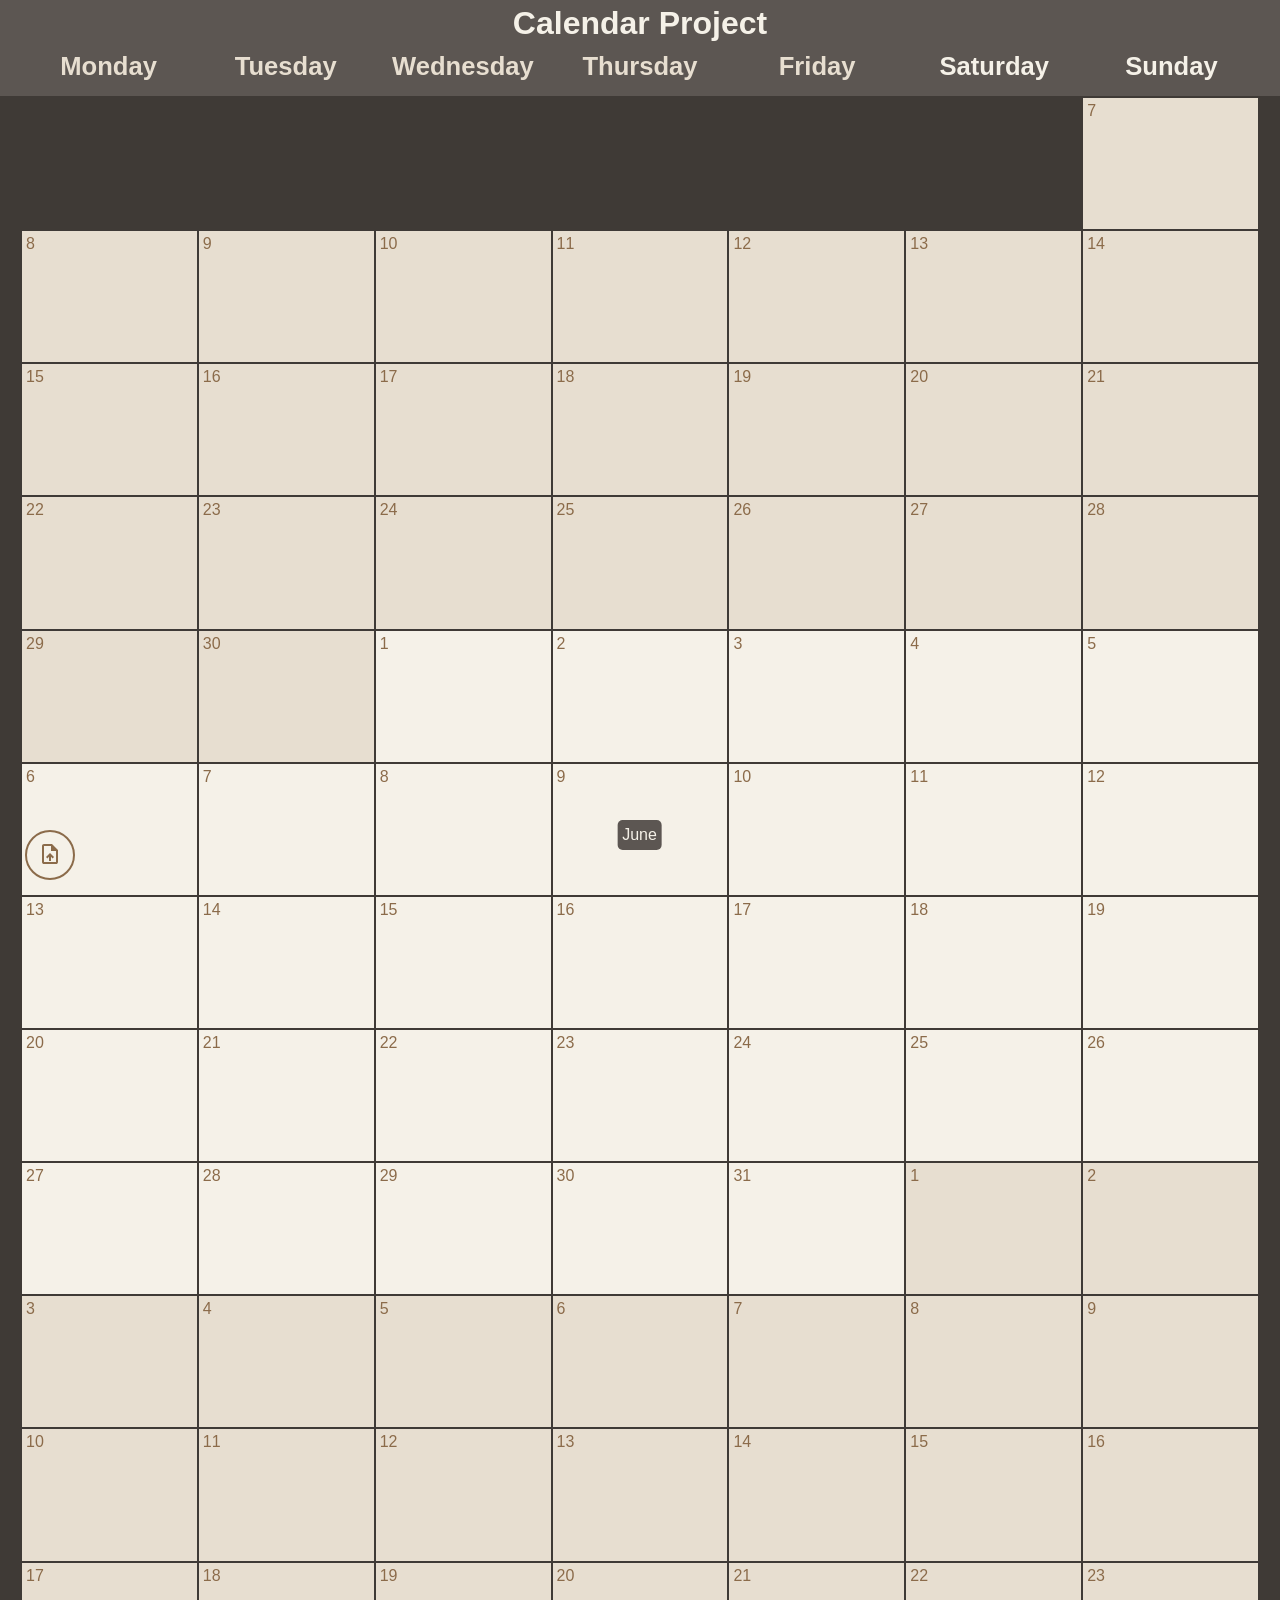
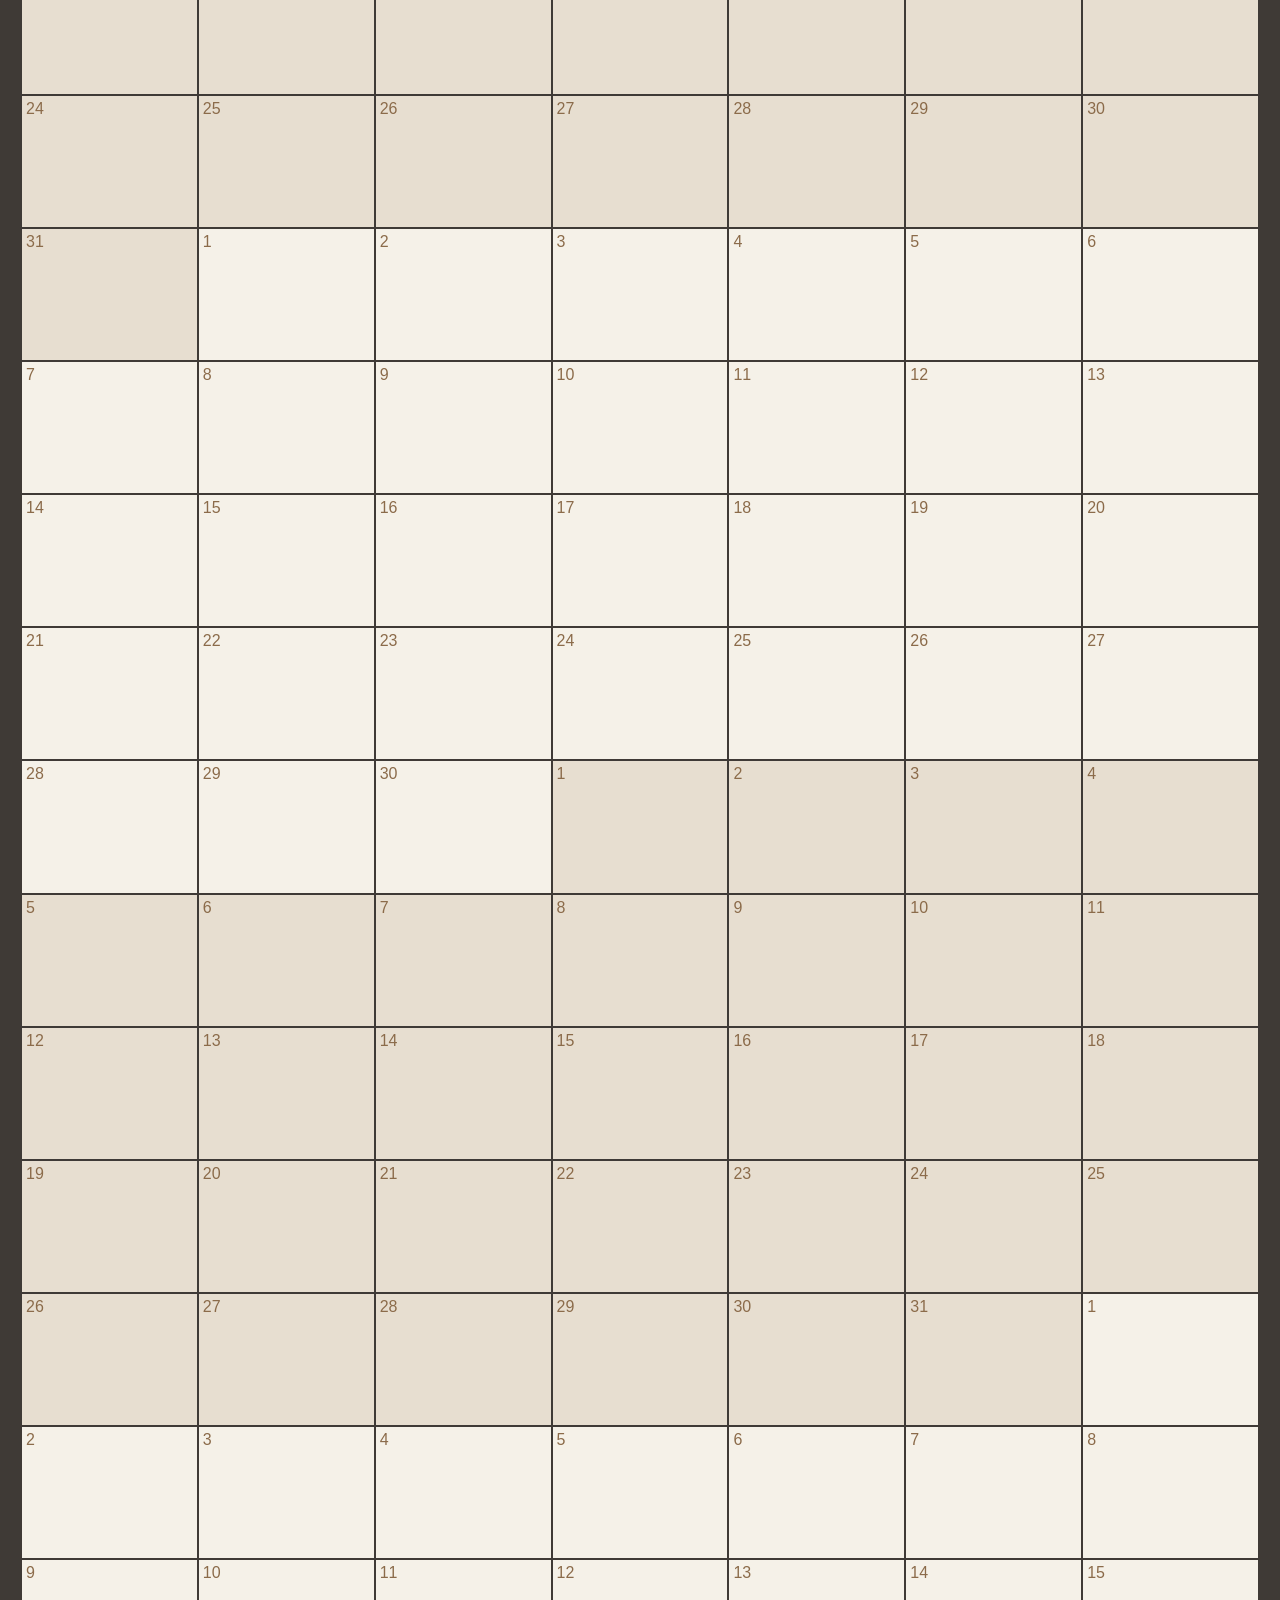
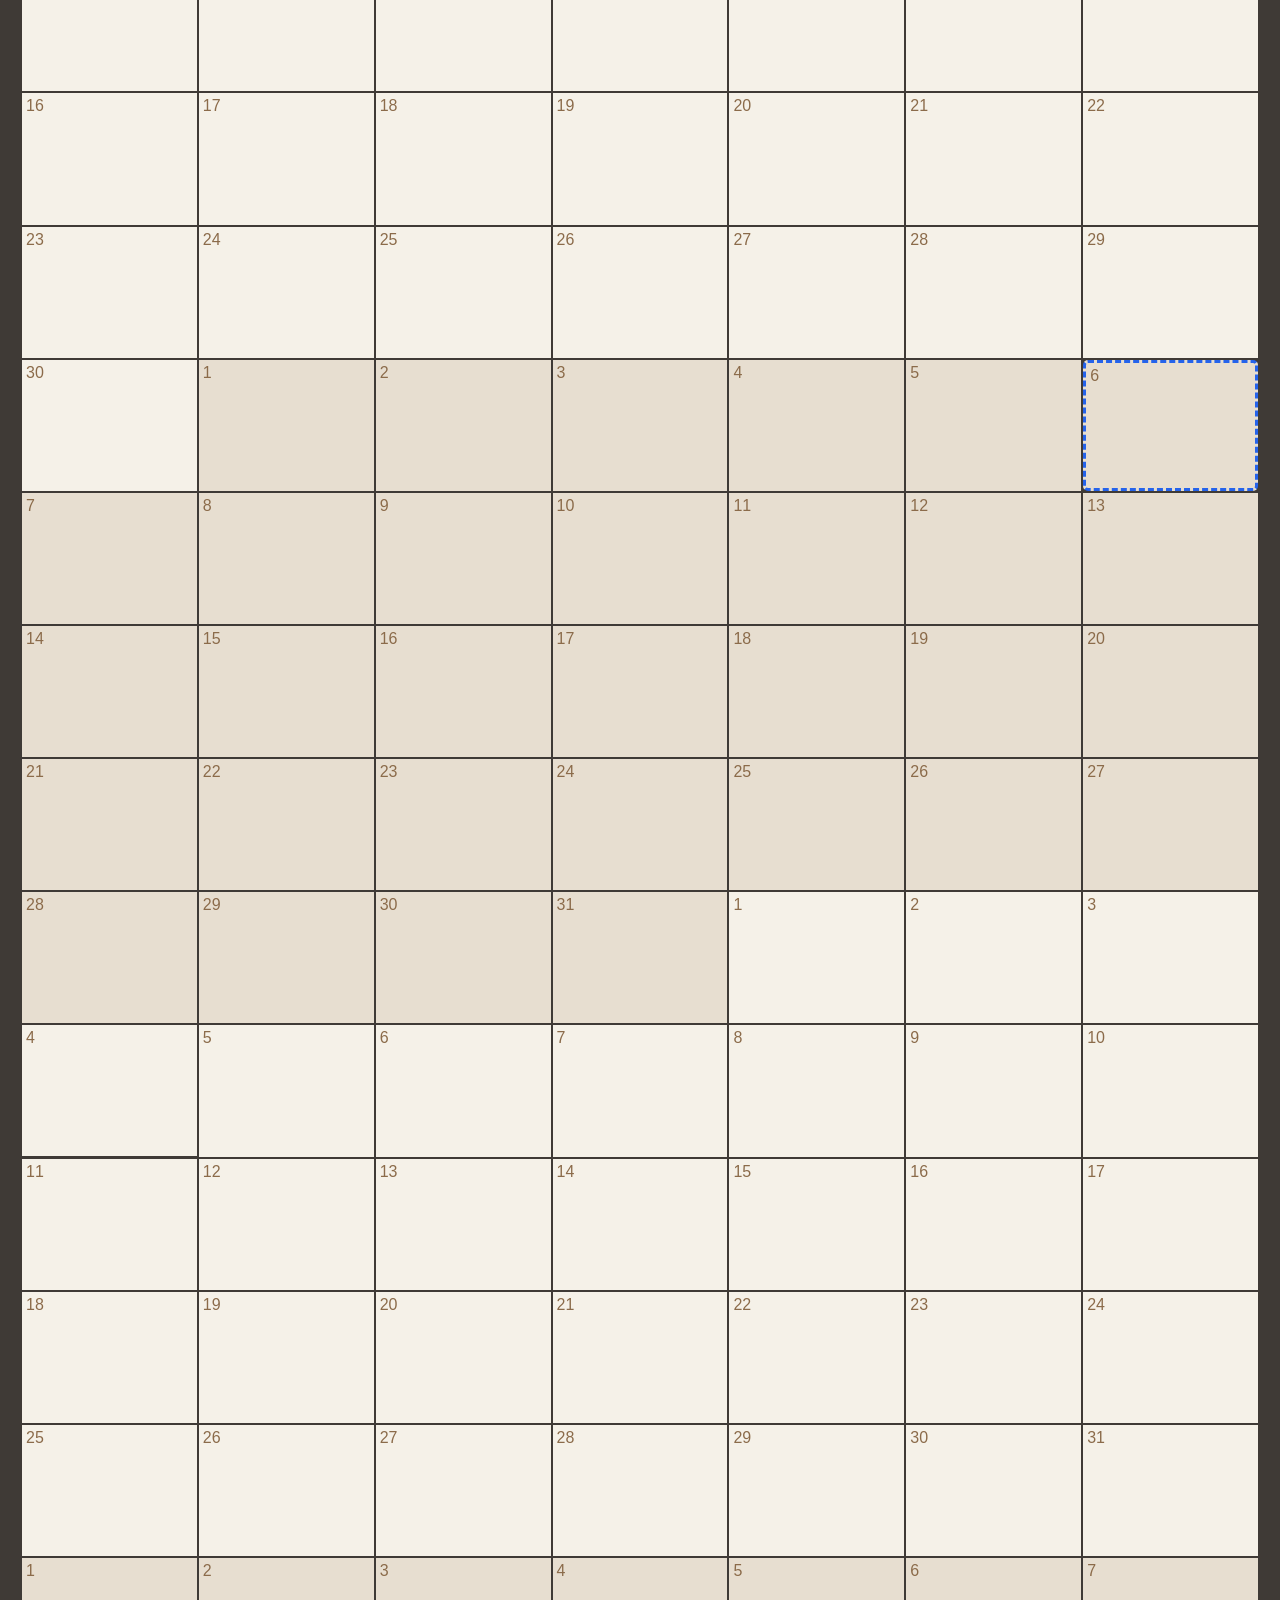
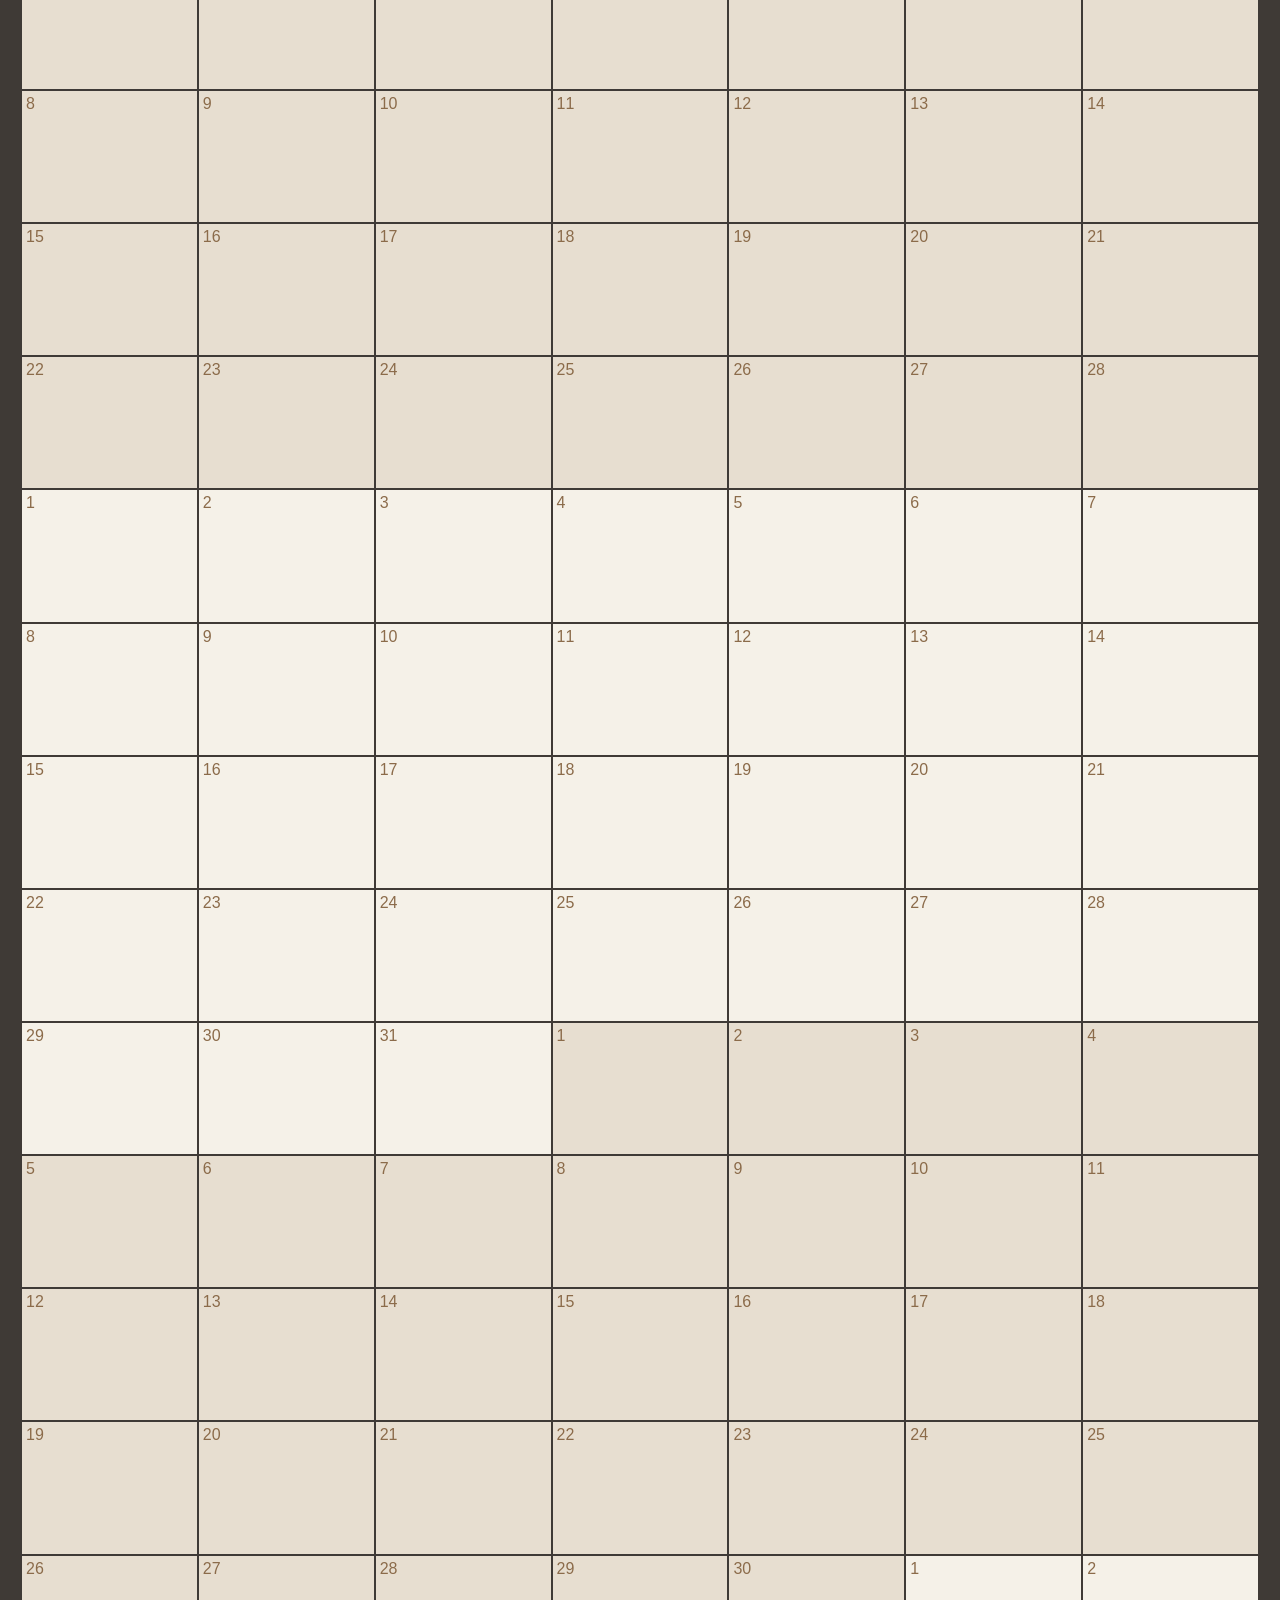
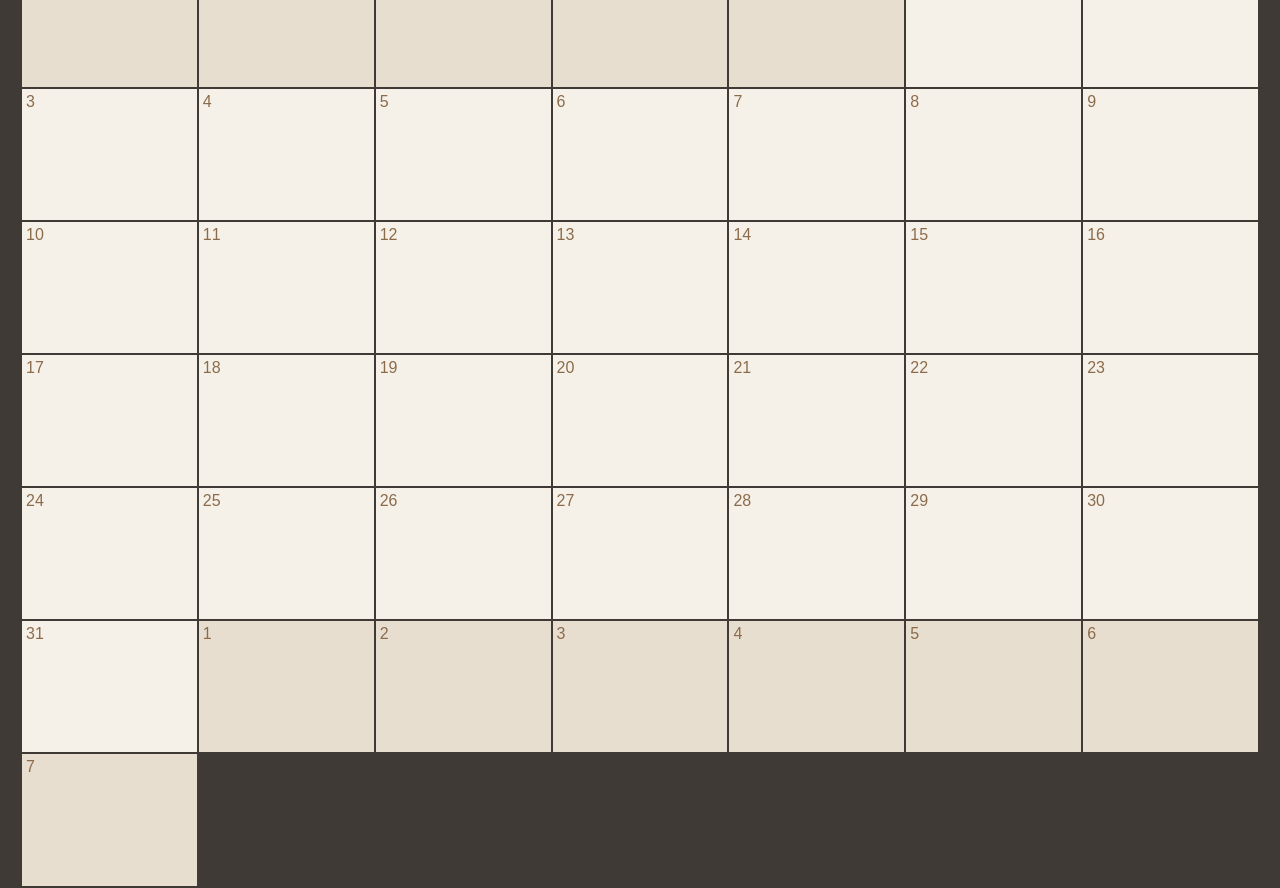
==== commit ba502113: "ADD visual month hover indicator" ====
--- a/src/index.html
+++ b/src/index.html
@@ -19,6 +19,11 @@
             <h2 class="weekend">Sunday</h2>
         </div>
     </header>
+    
+    <div id="hovering-month-text-container">
+        <p id="hovering-month-text">January</p>
+    </div>
+
     <main>
         <div id="cell-container">
             
@@ -39,6 +44,8 @@
                 </div>
             </div>
         </div>
+
+        
     </main>
     <script src="./js/script.js" defer></script>
 </body>
--- a/src/css/styles.css
+++ b/src/css/styles.css
@@ -599,6 +599,31 @@
     background-color: var(--cream-dark);
 }
 
+#hovering-month-text-container {
+    position: fixed;
+    display: flex;
+
+    align-items: center;
+    justify-content: center;
+    
+    bottom: 50px;
+    left: 50%;
+    transform: translateX(-50%);
+
+    z-index: 2000;
+
+    background-color: var(--surface);
+    border-radius: 5px;
+
+    height: 30px;
+    padding: 0px 5px;
+}
+
+#hovering-month-text {
+    color: var(--cream);
+    /* outline: 2px solid red; */
+}
+
 /* * {
     outline: 1px solid red;
 } */
